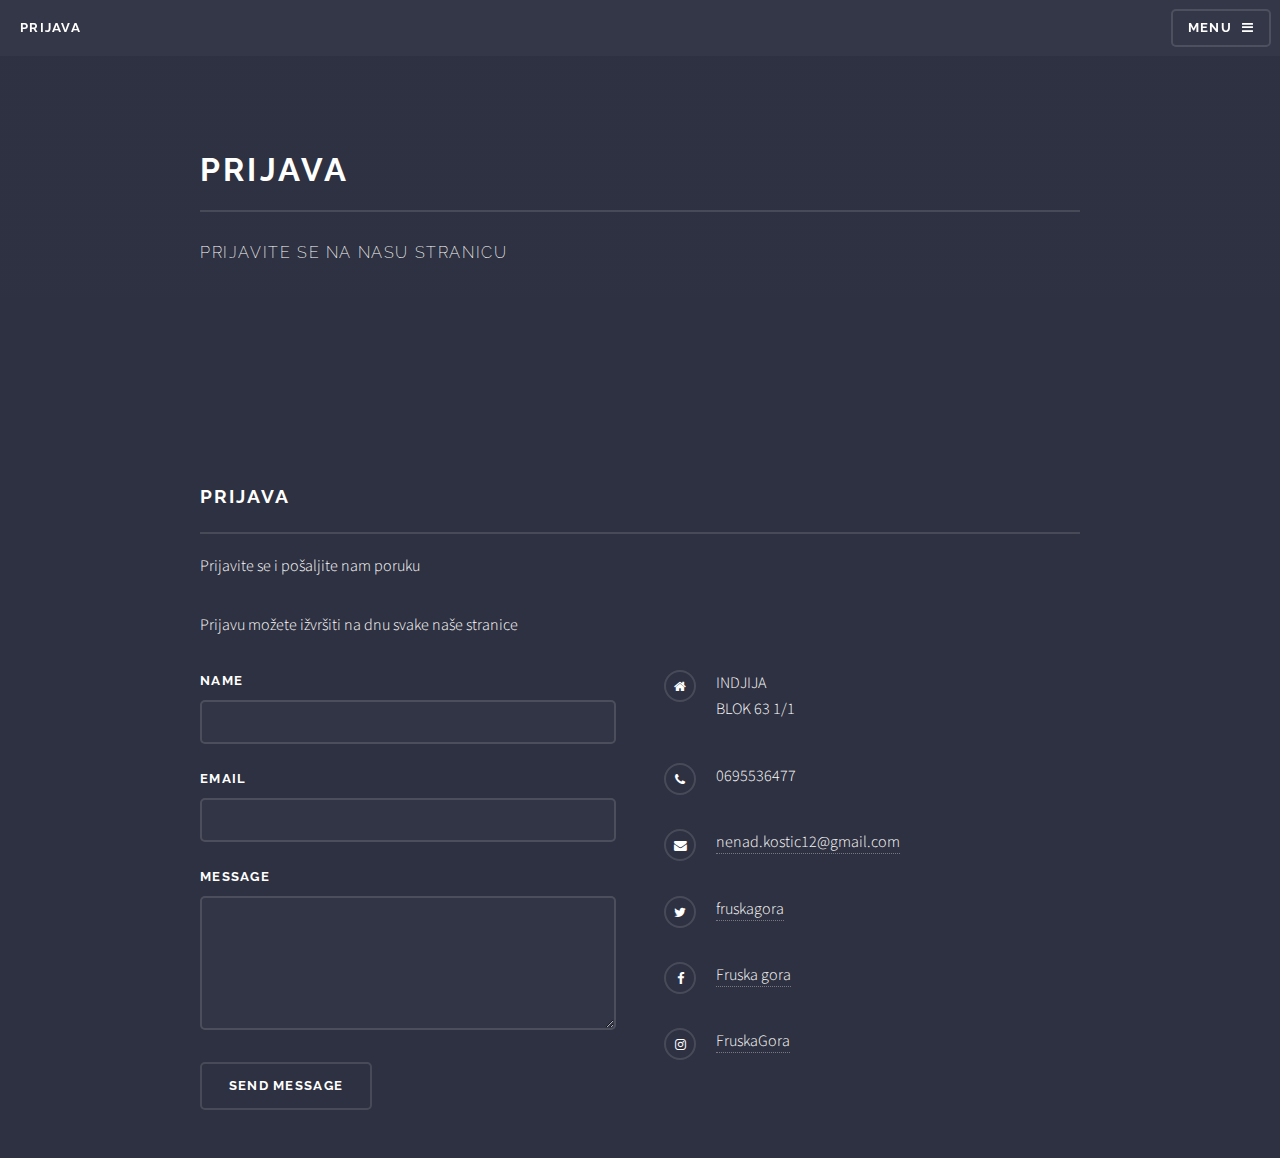
==== prijava.html @ 9a1215cf "Add files via upload" ====
<!DOCTYPE HTML>
<!--
	Solid State by HTML5 UP
	html5up.net | @ajlkn
	Free for personal and commercial use under the CCA 3.0 license (html5up.net/license)
-->
<html>
	<head>
		<title>Prijava</title>
		<meta charset="utf-8" />
		<link rel="shortcut icon" type="image/png" href="images/favicion.png">
		<meta name="viewport" content="width=device-width, initial-scale=1, user-scalable=no" />
		<link rel="stylesheet" href="assets/css/main.css" />
		<noscript><link rel="stylesheet" href="assets/css/noscript.css" /></noscript>
	</head>
	<body class="is-preload">

		<!-- Page Wrapper -->
			<div id="page-wrapper">

				<!-- Header -->
					<header id="header">
						<h1><a href="index.html">Prijava</a></h1>
						<nav>
							<a href="#menu">Menu</a>
						</nav>
					</header>

				<!-- Menu -->
					<nav id="menu">
						<div class="inner">
							<h2>Menu</h2>
							<ul class="links">
								<li><a href="index.html">Home</a></li>
								<li><a href="jezera.html">Jezera</a></li>
								<li><a href="izletišta.html">Izletišta</a></li>
								
								<li><a href="prijava.html">Prijava</a></li>
							</ul>
							<a href="#" class="close">Close</a>
						</div>
					</nav>

				<!-- Wrapper -->
					<section id="wrapper">
						<header>
							<div class="inner">
								<h2>PRIJAVA</h2>
								<p>PRIJAVITE SE NA NASU STRANICU</p>
							</div>
						</header>

						

				<!-- Footer -->
					<section id="footer">
						<div class="inner">
						<h2 class="major">Prijava</h2>
							<p> Prijavite se i pošaljite nam poruku</p> <br>
							<p> Prijavu možete ižvršiti na dnu svake naše stranice</p>
							
							<form method="post" action="#">
								<div class="fields">
									<div class="field">
										<label for="name">Name</label>
										<input type="text" name="name" id="name" />
									</div>
									<div class="field">
										<label for="email">Email</label>
										<input type="email" name="email" id="email" />
									</div>
									<div class="field">
										<label for="message">Message</label>
										<textarea name="message" id="message" rows="4"></textarea>
									</div>
								</div>
								<ul class="actions">
									<li><input type="submit" value="Send Message" /></li>
								</ul>
							</form>
							<ul class="contact">
								<li class="fa-home">
									INDJIJA<br />
									BLOK 63 1/1<br />
									
								</li>
								<li class="fa-phone">0695536477</li>
								<li class="fa-envelope"><a href="#">nenad.kostic12@gmail.com</a></li>
								<li class="fa-twitter"><a href="#">fruskagora</a></li>
								<li class="fa-facebook"><a href="#">Fruska gora </a></li>
								<li class="fa-instagram"><a href="#">FruskaGora</a></li>
							</ul>
						</div>
					</section>

			</div>

		<!-- Scripts -->
			<script src="assets/js/jquery.min.js"></script>
			<script src="assets/js/jquery.scrollex.min.js"></script>
			<script src="assets/js/browser.min.js"></script>
			<script src="assets/js/breakpoints.min.js"></script>
			<script src="assets/js/util.js"></script>
			<script src="assets/js/main.js"></script>

	</body>
</html>
---- assets/css/main.css ----
@import url(font-awesome.min.css);
@import url("https://fonts.googleapis.com/css?family=Raleway:200,700|Source+Sans+Pro:300,600,300italic,600italic");

/*
	Solid State by HTML5 UP
	html5up.net | @ajlkn
	Free for personal and commercial use under the CCA 3.0 license (html5up.net/license)
*/

html, body, div, span, applet, object,
iframe, h1, h2, h3, h4, h5, h6, p, blockquote,
pre, a, abbr, acronym, address, big, cite,
code, del, dfn, em, img, ins, kbd, q, s, samp,
small, strike, strong, sub, sup, tt, var, b,
u, i, center, dl, dt, dd, ol, ul, li, fieldset,
form, label, legend, table, caption, tbody,
tfoot, thead, tr, th, td, article, aside,
canvas, details, embed, figure, figcaption,
footer, header, hgroup, menu, nav, output, ruby,
section, summary, time, mark, audio, video {
	margin: 0;
	padding: 0;
	border: 0;
	font-size: 100%;
	font: inherit;
	vertical-align: baseline;}

article, aside, details, figcaption, figure,
footer, header, hgroup, menu, nav, section {
	display: block;}

body {
	line-height: 1;
}

ol, ul {
	list-style: none;
}

blockquote, q {
	quotes: none;
}

	blockquote:before, blockquote:after, q:before, q:after {
		content: '';
		content: none;
	}

table {
	border-collapse: collapse;
	border-spacing: 0;
}

body {
	-webkit-text-size-adjust: none;
}

mark {
	background-color: transparent;
	color: inherit;
}

input::-moz-focus-inner {
	border: 0;
	padding: 0;
}

input, select, textarea {
	-moz-appearance: none;
	-webkit-appearance: none;
	-ms-appearance: none;
	appearance: none;
}

/* Basic */

	@-ms-viewport {
		width: device-width;
	}

	body {
		-ms-overflow-style: scrollbar;
	}

	@media screen and (max-width: 480px) {

		html, body {
			min-width: 320px;
		}

	}

	html {
		box-sizing: border-box;
	}

	*, *:before, *:after {
		box-sizing: inherit;
	}

	body {
		background-color: #2e3141;
		background-image: linear-gradient(to top, rgba(46, 49, 65, 0.8), rgba(46, 49, 65, 0.8)), url("../../images/bg.jpg");
		background-size: auto, cover;
		background-attachment: fixed, fixed;
		background-position: center, center;
	}

		body.is-preload *, body.is-preload *:before, body.is-preload *:after {
			-moz-animation: none !important;
			-webkit-animation: none !important;
			-ms-animation: none !important;
			animation: none !important;
			-moz-transition: none !important;
			-webkit-transition: none !important;
			-ms-transition: none !important;
			transition: none !important;
		}

/* Type */

	body, input, select, textarea {
		color: #ffffff;
		font-family: "Source Sans Pro", Helvetica, sans-serif;
		font-size: 16.5pt;
		font-weight: 300;
		line-height: 1.65;
	}

		@media screen and (max-width: 1680px) {

			body, input, select, textarea {
				font-size: 13pt;
			}

		}

		@media screen and (max-width: 1280px) {

			body, input, select, textarea {
				font-size: 12pt;
			}

		}

		@media screen and (max-width: 980px) {

			body, input, select, textarea {
				font-size: 12pt;
			}

		}

		@media screen and (max-width: 736px) {

			body, input, select, textarea {
				font-size: 12pt;
			}

		}

		@media screen and (max-width: 480px) {

			body, input, select, textarea {
				font-size: 12pt;
			}

		}

	a {
		-moz-transition: color 0.2s ease-in-out, border-bottom-color 0.2s ease-in-out;
		-webkit-transition: color 0.2s ease-in-out, border-bottom-color 0.2s ease-in-out;
		-ms-transition: color 0.2s ease-in-out, border-bottom-color 0.2s ease-in-out;
		transition: color 0.2s ease-in-out, border-bottom-color 0.2s ease-in-out;
		border-bottom: dotted 1px rgba(255, 255, 255, 0.35);
		color: #ffffff;
		text-decoration: none;
	}

		a:hover {
			border-bottom-color: transparent;
			color: #ffffff !important;
		}

		a.special:not(.button) {
			text-decoration: none;
			border-bottom: 0;
			display: block;
			font-family: Raleway, Helvetica, sans-serif;
			font-size: 0.8em;
			font-weight: 700;
			letter-spacing: 0.1em;
			margin: 0 0 2em 0;
			text-transform: uppercase;
		}

			a.special:not(.button):before {
				-moz-osx-font-smoothing: grayscale;
				-webkit-font-smoothing: antialiased;
				font-family: FontAwesome;
				font-style: normal;
				font-weight: normal;
				text-transform: none !important;
			}

			a.special:not(.button):before {
				-moz-transition: background-color 0.2s ease-in-out;
				-webkit-transition: background-color 0.2s ease-in-out;
				-ms-transition: background-color 0.2s ease-in-out;
				transition: background-color 0.2s ease-in-out;
				border-radius: 100%;
				border: solid 2px rgba(255, 255, 255, 0.125);
				content: '\f105';
				display: inline-block;
				font-size: 1.25em;
				height: 2em;
				line-height: 1.65em;
				margin-right: 0.85em;
				text-align: center;
				text-indent: 0.15em;
				vertical-align: middle;
				width: 2em;
			}

			a.special:not(.button):hover:before {
				background-color: rgba(255, 255, 255, 0.025);
			}

			a.special:not(.button):active:before {
				background-color: rgba(255, 255, 255, 0.075);
			}

	strong, b {
		color: #ffffff;
		font-weight: 600;
	}

	em, i {
		font-style: italic;
	}

	p {
		margin: 0 0 2em 0;
	}

	h1, h2, h3, h4, h5, h6 {
		color: #ffffff;
		font-family: Raleway, Helvetica, sans-serif;
		font-weight: 700;
		letter-spacing: 0.1em;
		margin: 0 0 1em 0;
		text-transform: uppercase;
	}

		h1 a, h2 a, h3 a, h4 a, h5 a, h6 a {
			color: inherit;
			text-decoration: none;
			border-bottom: 0;
		}

		h1 span, h2 span, h3 span, h4 span, h5 span, h6 span {
			font-weight: 200;
		}

		h1.major, h2.major, h3.major, h4.major, h5.major, h6.major {
			padding-bottom: 1em;
			border-bottom: solid 2px rgba(255, 255, 255, 0.125);
		}

	h2 {
		font-size: 1.2em;
	}

	h3 {
		font-size: 0.9em;
	}

	h4 {
		font-size: 0.7em;
	}

	h5 {
		font-size: 0.7em;
	}

	h6 {
		font-size: 0.7em;
	}

	@media screen and (max-width: 736px) {

		h2 {
			font-size: 1em;
		}

		h3 {
			font-size: 0.8em;
		}

	}

	sub {
		font-size: 0.8em;
		position: relative;
		top: 0.5em;
	}

	sup {
		font-size: 0.8em;
		position: relative;
		top: -0.5em;
	}

	blockquote {
		border-left: solid 4px rgba(255, 255, 255, 0.125);
		font-style: italic;
		margin: 0 0 2em 0;
		padding: 0.5em 0 0.5em 2em;
	}

	code {
		background: rgba(255, 255, 255, 0.025);
		border-radius: 5px;
		border: solid 2px rgba(255, 255, 255, 0.125);
		font-family: "Courier New", monospace;
		font-size: 0.9em;
		margin: 0 0.25em;
		padding: 0.25em 0.65em;
	}

	pre {
		-webkit-overflow-scrolling: touch;
		font-family: "Courier New", monospace;
		font-size: 0.9em;
		margin: 0 0 2em 0;
	}

		pre code {
			display: block;
			line-height: 1.75em;
			padding: 1em 1.5em;
			overflow-x: auto;
		}

	hr {
		border: 0;
		border-bottom: solid 2px rgba(255, 255, 255, 0.125);
		margin: 2.5em 0;
	}

		hr.major {
			margin: 4em 0;
		}

	.align-left {
		text-align: left;
	}

	.align-center {
		text-align: center;
	}

	.align-right {
		text-align: right;
	}

/* Row */

	.row {
		display: flex;
		flex-wrap: wrap;
		box-sizing: border-box;
		align-items: stretch;
	}

		.row > * {
			box-sizing: border-box;
		}

		.row.gtr-uniform > * > :last-child {
			margin-bottom: 0;
		}

		.row.aln-left {
			justify-content: flex-start;
		}

		.row.aln-center {
			justify-content: center;
		}

		.row.aln-right {
			justify-content: flex-end;
		}

		.row.aln-top {
			align-items: flex-start;
		}

		.row.aln-middle {
			align-items: center;
		}

		.row.aln-bottom {
			align-items: flex-end;
		}

		.row > .imp {
			order: -1;
		}

		.row > .col-1 {
			width: 8.3333333333%;
		}

		.row > .off-1 {
			margin-left: 8.3333333333%;
		}

		.row > .col-2 {
			width: 16.6666666667%;
		}

		.row > .off-2 {
			margin-left: 16.6666666667%;
		}

		.row > .col-3 {
			width: 25%;
		}

		.row > .off-3 {
			margin-left: 25%;
		}

		.row > .col-4 {
			width: 33.3333333333%;
		}

		.row > .off-4 {
			margin-left: 33.3333333333%;
		}

		.row > .col-5 {
			width: 41.6666666667%;
		}

		.row > .off-5 {
			margin-left: 41.6666666667%;
		}

		.row > .col-6 {
			width: 50%;
		}

		.row > .off-6 {
			margin-left: 50%;
		}

		.row > .col-7 {
			width: 58.3333333333%;
		}

		.row > .off-7 {
			margin-left: 58.3333333333%;
		}

		.row > .col-8 {
			width: 66.6666666667%;
		}

		.row > .off-8 {
			margin-left: 66.6666666667%;
		}

		.row > .col-9 {
			width: 75%;
		}

		.row > .off-9 {
			margin-left: 75%;
		}

		.row > .col-10 {
			width: 83.3333333333%;
		}

		.row > .off-10 {
			margin-left: 83.3333333333%;
		}

		.row > .col-11 {
			width: 91.6666666667%;
		}

		.row > .off-11 {
			margin-left: 91.6666666667%;
		}

		.row > .col-12 {
			width: 100%;
		}

		.row > .off-12 {
			margin-left: 100%;
		}

		.row.gtr-0 {
			margin-top: 0;
			margin-left: 0em;
		}

			.row.gtr-0 > * {
				padding: 0 0 0 0em;
			}

			.row.gtr-0.gtr-uniform {
				margin-top: 0em;
			}

				.row.gtr-0.gtr-uniform > * {
					padding-top: 0em;
				}

		.row.gtr-25 {
			margin-top: 0;
			margin-left: -0.4375em;
		}

			.row.gtr-25 > * {
				padding: 0 0 0 0.4375em;
			}

			.row.gtr-25.gtr-uniform {
				margin-top: -0.4375em;
			}

				.row.gtr-25.gtr-uniform > * {
					padding-top: 0.4375em;
				}

		.row.gtr-50 {
			margin-top: 0;
			margin-left: -0.875em;
		}

			.row.gtr-50 > * {
				padding: 0 0 0 0.875em;
			}

			.row.gtr-50.gtr-uniform {
				margin-top: -0.875em;
			}

				.row.gtr-50.gtr-uniform > * {
					padding-top: 0.875em;
				}

		.row {
			margin-top: 0;
			margin-left: -1.75em;
		}

			.row > * {
				padding: 0 0 0 1.75em;
			}

			.row.gtr-uniform {
				margin-top: -1.75em;
			}

				.row.gtr-uniform > * {
					padding-top: 1.75em;
				}

		.row.gtr-150 {
			margin-top: 0;
			margin-left: -2.625em;
		}

			.row.gtr-150 > * {
				padding: 0 0 0 2.625em;
			}

			.row.gtr-150.gtr-uniform {
				margin-top: -2.625em;
			}

				.row.gtr-150.gtr-uniform > * {
					padding-top: 2.625em;
				}

		.row.gtr-200 {
			margin-top: 0;
			margin-left: -3.5em;
		}

			.row.gtr-200 > * {
				padding: 0 0 0 3.5em;
			}

			.row.gtr-200.gtr-uniform {
				margin-top: -3.5em;
			}

				.row.gtr-200.gtr-uniform > * {
					padding-top: 3.5em;
				}

		@media screen and (max-width: 1680px) {

			.row {
				display: flex;
				flex-wrap: wrap;
				box-sizing: border-box;
				align-items: stretch;
			}

				.row > * {
					box-sizing: border-box;
				}

				.row.gtr-uniform > * > :last-child {
					margin-bottom: 0;
				}

				.row.aln-left {
					justify-content: flex-start;
				}

				.row.aln-center {
					justify-content: center;
				}

				.row.aln-right {
					justify-content: flex-end;
				}

				.row.aln-top {
					align-items: flex-start;
				}

				.row.aln-middle {
					align-items: center;
				}

				.row.aln-bottom {
					align-items: flex-end;
				}

				.row > .imp-xlarge {
					order: -1;
				}

				.row > .col-1-xlarge {
					width: 8.3333333333%;
				}

				.row > .off-1-xlarge {
					margin-left: 8.3333333333%;
				}

				.row > .col-2-xlarge {
					width: 16.6666666667%;
				}

				.row > .off-2-xlarge {
					margin-left: 16.6666666667%;
				}

				.row > .col-3-xlarge {
					width: 25%;
				}

				.row > .off-3-xlarge {
					margin-left: 25%;
				}

				.row > .col-4-xlarge {
					width: 33.3333333333%;
				}

				.row > .off-4-xlarge {
					margin-left: 33.3333333333%;
				}

				.row > .col-5-xlarge {
					width: 41.6666666667%;
				}

				.row > .off-5-xlarge {
					margin-left: 41.6666666667%;
				}

				.row > .col-6-xlarge {
					width: 50%;
				}

				.row > .off-6-xlarge {
					margin-left: 50%;
				}

				.row > .col-7-xlarge {
					width: 58.3333333333%;
				}

				.row > .off-7-xlarge {
					margin-left: 58.3333333333%;
				}

				.row > .col-8-xlarge {
					width: 66.6666666667%;
				}

				.row > .off-8-xlarge {
					margin-left: 66.6666666667%;
				}

				.row > .col-9-xlarge {
					width: 75%;
				}

				.row > .off-9-xlarge {
					margin-left: 75%;
				}

				.row > .col-10-xlarge {
					width: 83.3333333333%;
				}

				.row > .off-10-xlarge {
					margin-left: 83.3333333333%;
				}

				.row > .col-11-xlarge {
					width: 91.6666666667%;
				}

				.row > .off-11-xlarge {
					margin-left: 91.6666666667%;
				}

				.row > .col-12-xlarge {
					width: 100%;
				}

				.row > .off-12-xlarge {
					margin-left: 100%;
				}

				.row.gtr-0 {
					margin-top: 0;
					margin-left: 0em;
				}

					.row.gtr-0 > * {
						padding: 0 0 0 0em;
					}

					.row.gtr-0.gtr-uniform {
						margin-top: 0em;
					}

						.row.gtr-0.gtr-uniform > * {
							padding-top: 0em;
						}

				.row.gtr-25 {
					margin-top: 0;
					margin-left: -0.4375em;
				}

					.row.gtr-25 > * {
						padding: 0 0 0 0.4375em;
					}

					.row.gtr-25.gtr-uniform {
						margin-top: -0.4375em;
					}

						.row.gtr-25.gtr-uniform > * {
							padding-top: 0.4375em;
						}

				.row.gtr-50 {
					margin-top: 0;
					margin-left: -0.875em;
				}

					.row.gtr-50 > * {
						padding: 0 0 0 0.875em;
					}

					.row.gtr-50.gtr-uniform {
						margin-top: -0.875em;
					}

						.row.gtr-50.gtr-uniform > * {
							padding-top: 0.875em;
						}

				.row {
					margin-top: 0;
					margin-left: -1.75em;
				}

					.row > * {
						padding: 0 0 0 1.75em;
					}

					.row.gtr-uniform {
						margin-top: -1.75em;
					}

						.row.gtr-uniform > * {
							padding-top: 1.75em;
						}

				.row.gtr-150 {
					margin-top: 0;
					margin-left: -2.625em;
				}

					.row.gtr-150 > * {
						padding: 0 0 0 2.625em;
					}

					.row.gtr-150.gtr-uniform {
						margin-top: -2.625em;
					}

						.row.gtr-150.gtr-uniform > * {
							padding-top: 2.625em;
						}

				.row.gtr-200 {
					margin-top: 0;
					margin-left: -3.5em;
				}

					.row.gtr-200 > * {
						padding: 0 0 0 3.5em;
					}

					.row.gtr-200.gtr-uniform {
						margin-top: -3.5em;
					}

						.row.gtr-200.gtr-uniform > * {
							padding-top: 3.5em;
						}

		}

		@media screen and (max-width: 1280px) {

			.row {
				display: flex;
				flex-wrap: wrap;
				box-sizing: border-box;
				align-items: stretch;
			}

				.row > * {
					box-sizing: border-box;
				}

				.row.gtr-uniform > * > :last-child {
					margin-bottom: 0;
				}

				.row.aln-left {
					justify-content: flex-start;
				}

				.row.aln-center {
					justify-content: center;
				}

				.row.aln-right {
					justify-content: flex-end;
				}

				.row.aln-top {
					align-items: flex-start;
				}

				.row.aln-middle {
					align-items: center;
				}

				.row.aln-bottom {
					align-items: flex-end;
				}

				.row > .imp-large {
					order: -1;
				}

				.row > .col-1-large {
					width: 8.3333333333%;
				}

				.row > .off-1-large {
					margin-left: 8.3333333333%;
				}

				.row > .col-2-large {
					width: 16.6666666667%;
				}

				.row > .off-2-large {
					margin-left: 16.6666666667%;
				}

				.row > .col-3-large {
					width: 25%;
				}

				.row > .off-3-large {
					margin-left: 25%;
				}

				.row > .col-4-large {
					width: 33.3333333333%;
				}

				.row > .off-4-large {
					margin-left: 33.3333333333%;
				}

				.row > .col-5-large {
					width: 41.6666666667%;
				}

				.row > .off-5-large {
					margin-left: 41.6666666667%;
				}

				.row > .col-6-large {
					width: 50%;
				}

				.row > .off-6-large {
					margin-left: 50%;
				}

				.row > .col-7-large {
					width: 58.3333333333%;
				}

				.row > .off-7-large {
					margin-left: 58.3333333333%;
				}

				.row > .col-8-large {
					width: 66.6666666667%;
				}

				.row > .off-8-large {
					margin-left: 66.6666666667%;
				}

				.row > .col-9-large {
					width: 75%;
				}

				.row > .off-9-large {
					margin-left: 75%;
				}

				.row > .col-10-large {
					width: 83.3333333333%;
				}

				.row > .off-10-large {
					margin-left: 83.3333333333%;
				}

				.row > .col-11-large {
					width: 91.6666666667%;
				}

				.row > .off-11-large {
					margin-left: 91.6666666667%;
				}

				.row > .col-12-large {
					width: 100%;
				}

				.row > .off-12-large {
					margin-left: 100%;
				}

				.row.gtr-0 {
					margin-top: 0;
					margin-left: 0em;
				}

					.row.gtr-0 > * {
						padding: 0 0 0 0em;
					}

					.row.gtr-0.gtr-uniform {
						margin-top: 0em;
					}

						.row.gtr-0.gtr-uniform > * {
							padding-top: 0em;
						}

				.row.gtr-25 {
					margin-top: 0;
					margin-left: -0.4375em;
				}

					.row.gtr-25 > * {
						padding: 0 0 0 0.4375em;
					}

					.row.gtr-25.gtr-uniform {
						margin-top: -0.4375em;
					}

						.row.gtr-25.gtr-uniform > * {
							padding-top: 0.4375em;
						}

				.row.gtr-50 {
					margin-top: 0;
					margin-left: -0.875em;
				}

					.row.gtr-50 > * {
						padding: 0 0 0 0.875em;
					}

					.row.gtr-50.gtr-uniform {
						margin-top: -0.875em;
					}

						.row.gtr-50.gtr-uniform > * {
							padding-top: 0.875em;
						}

				.row {
					margin-top: 0;
					margin-left: -1.75em;
				}

					.row > * {
						padding: 0 0 0 1.75em;
					}

					.row.gtr-uniform {
						margin-top: -1.75em;
					}

						.row.gtr-uniform > * {
							padding-top: 1.75em;
						}

				.row.gtr-150 {
					margin-top: 0;
					margin-left: -2.625em;
				}

					.row.gtr-150 > * {
						padding: 0 0 0 2.625em;
					}

					.row.gtr-150.gtr-uniform {
						margin-top: -2.625em;
					}

						.row.gtr-150.gtr-uniform > * {
							padding-top: 2.625em;
						}

				.row.gtr-200 {
					margin-top: 0;
					margin-left: -3.5em;
				}

					.row.gtr-200 > * {
						padding: 0 0 0 3.5em;
					}

					.row.gtr-200.gtr-uniform {
						margin-top: -3.5em;
					}

						.row.gtr-200.gtr-uniform > * {
							padding-top: 3.5em;
						}

		}

		@media screen and (max-width: 980px) {

			.row {
				display: flex;
				flex-wrap: wrap;
				box-sizing: border-box;
				align-items: stretch;
			}

				.row > * {
					box-sizing: border-box;
				}

				.row.gtr-uniform > * > :last-child {
					margin-bottom: 0;
				}

				.row.aln-left {
					justify-content: flex-start;
				}

				.row.aln-center {
					justify-content: center;
				}

				.row.aln-right {
					justify-content: flex-end;
				}

				.row.aln-top {
					align-items: flex-start;
				}

				.row.aln-middle {
					align-items: center;
				}

				.row.aln-bottom {
					align-items: flex-end;
				}

				.row > .imp-medium {
					order: -1;
				}

				.row > .col-1-medium {
					width: 8.3333333333%;
				}

				.row > .off-1-medium {
					margin-left: 8.3333333333%;
				}

				.row > .col-2-medium {
					width: 16.6666666667%;
				}

				.row > .off-2-medium {
					margin-left: 16.6666666667%;
				}

				.row > .col-3-medium {
					width: 25%;
				}

				.row > .off-3-medium {
					margin-left: 25%;
				}

				.row > .col-4-medium {
					width: 33.3333333333%;
				}

				.row > .off-4-medium {
					margin-left: 33.3333333333%;
				}

				.row > .col-5-medium {
					width: 41.6666666667%;
				}

				.row > .off-5-medium {
					margin-left: 41.6666666667%;
				}

				.row > .col-6-medium {
					width: 50%;
				}

				.row > .off-6-medium {
					margin-left: 50%;
				}

				.row > .col-7-medium {
					width: 58.3333333333%;
				}

				.row > .off-7-medium {
					margin-left: 58.3333333333%;
				}

				.row > .col-8-medium {
					width: 66.6666666667%;
				}

				.row > .off-8-medium {
					margin-left: 66.6666666667%;
				}

				.row > .col-9-medium {
					width: 75%;
				}

				.row > .off-9-medium {
					margin-left: 75%;
				}

				.row > .col-10-medium {
					width: 83.3333333333%;
				}

				.row > .off-10-medium {
					margin-left: 83.3333333333%;
				}

				.row > .col-11-medium {
					width: 91.6666666667%;
				}

				.row > .off-11-medium {
					margin-left: 91.6666666667%;
				}

				.row > .col-12-medium {
					width: 100%;
				}

				.row > .off-12-medium {
					margin-left: 100%;
				}

				.row.gtr-0 {
					margin-top: 0;
					margin-left: 0em;
				}

					.row.gtr-0 > * {
						padding: 0 0 0 0em;
					}

					.row.gtr-0.gtr-uniform {
						margin-top: 0em;
					}

						.row.gtr-0.gtr-uniform > * {
							padding-top: 0em;
						}

				.row.gtr-25 {
					margin-top: 0;
					margin-left: -0.4375em;
				}

					.row.gtr-25 > * {
						padding: 0 0 0 0.4375em;
					}

					.row.gtr-25.gtr-uniform {
						margin-top: -0.4375em;
					}

						.row.gtr-25.gtr-uniform > * {
							padding-top: 0.4375em;
						}

				.row.gtr-50 {
					margin-top: 0;
					margin-left: -0.875em;
				}

					.row.gtr-50 > * {
						padding: 0 0 0 0.875em;
					}

					.row.gtr-50.gtr-uniform {
						margin-top: -0.875em;
					}

						.row.gtr-50.gtr-uniform > * {
							padding-top: 0.875em;
						}

				.row {
					margin-top: 0;
					margin-left: -1.75em;
				}

					.row > * {
						padding: 0 0 0 1.75em;
					}

					.row.gtr-uniform {
						margin-top: -1.75em;
					}

						.row.gtr-uniform > * {
							padding-top: 1.75em;
						}

				.row.gtr-150 {
					margin-top: 0;
					margin-left: -2.625em;
				}

					.row.gtr-150 > * {
						padding: 0 0 0 2.625em;
					}

					.row.gtr-150.gtr-uniform {
						margin-top: -2.625em;
					}

						.row.gtr-150.gtr-uniform > * {
							padding-top: 2.625em;
						}

				.row.gtr-200 {
					margin-top: 0;
					margin-left: -3.5em;
				}

					.row.gtr-200 > * {
						padding: 0 0 0 3.5em;
					}

					.row.gtr-200.gtr-uniform {
						margin-top: -3.5em;
					}

						.row.gtr-200.gtr-uniform > * {
							padding-top: 3.5em;
						}

		}

		@media screen and (max-width: 736px) {

			.row {
				display: flex;
				flex-wrap: wrap;
				box-sizing: border-box;
				align-items: stretch;
			}

				.row > * {
					box-sizing: border-box;
				}

				.row.gtr-uniform > * > :last-child {
					margin-bottom: 0;
				}

				.row.aln-left {
					justify-content: flex-start;
				}

				.row.aln-center {
					justify-content: center;
				}

				.row.aln-right {
					justify-content: flex-end;
				}

				.row.aln-top {
					align-items: flex-start;
				}

				.row.aln-middle {
					align-items: center;
				}

				.row.aln-bottom {
					align-items: flex-end;
				}

				.row > .imp-small {
					order: -1;
				}

				.row > .col-1-small {
					width: 8.3333333333%;
				}

				.row > .off-1-small {
					margin-left: 8.3333333333%;
				}

				.row > .col-2-small {
					width: 16.6666666667%;
				}

				.row > .off-2-small {
					margin-left: 16.6666666667%;
				}

				.row > .col-3-small {
					width: 25%;
				}

				.row > .off-3-small {
					margin-left: 25%;
				}

				.row > .col-4-small {
					width: 33.3333333333%;
				}

				.row > .off-4-small {
					margin-left: 33.3333333333%;
				}

				.row > .col-5-small {
					width: 41.6666666667%;
				}

				.row > .off-5-small {
					margin-left: 41.6666666667%;
				}

				.row > .col-6-small {
					width: 50%;
				}

				.row > .off-6-small {
					margin-left: 50%;
				}

				.row > .col-7-small {
					width: 58.3333333333%;
				}

				.row > .off-7-small {
					margin-left: 58.3333333333%;
				}

				.row > .col-8-small {
					width: 66.6666666667%;
				}

				.row > .off-8-small {
					margin-left: 66.6666666667%;
				}

				.row > .col-9-small {
					width: 75%;
				}

				.row > .off-9-small {
					margin-left: 75%;
				}

				.row > .col-10-small {
					width: 83.3333333333%;
				}

				.row > .off-10-small {
					margin-left: 83.3333333333%;
				}

				.row > .col-11-small {
					width: 91.6666666667%;
				}

				.row > .off-11-small {
					margin-left: 91.6666666667%;
				}

				.row > .col-12-small {
					width: 100%;
				}

				.row > .off-12-small {
					margin-left: 100%;
				}

				.row.gtr-0 {
					margin-top: 0;
					margin-left: 0em;
				}

					.row.gtr-0 > * {
						padding: 0 0 0 0em;
					}

					.row.gtr-0.gtr-uniform {
						margin-top: 0em;
					}

						.row.gtr-0.gtr-uniform > * {
							padding-top: 0em;
						}

				.row.gtr-25 {
					margin-top: 0;
					margin-left: -0.3125em;
				}

					.row.gtr-25 > * {
						padding: 0 0 0 0.3125em;
					}

					.row.gtr-25.gtr-uniform {
						margin-top: -0.3125em;
					}

						.row.gtr-25.gtr-uniform > * {
							padding-top: 0.3125em;
						}

				.row.gtr-50 {
					margin-top: 0;
					margin-left: -0.625em;
				}

					.row.gtr-50 > * {
						padding: 0 0 0 0.625em;
					}

					.row.gtr-50.gtr-uniform {
						margin-top: -0.625em;
					}

						.row.gtr-50.gtr-uniform > * {
							padding-top: 0.625em;
						}

				.row {
					margin-top: 0;
					margin-left: -1.25em;
				}

					.row > * {
						padding: 0 0 0 1.25em;
					}

					.row.gtr-uniform {
						margin-top: -1.25em;
					}

						.row.gtr-uniform > * {
							padding-top: 1.25em;
						}

				.row.gtr-150 {
					margin-top: 0;
					margin-left: -1.875em;
				}

					.row.gtr-150 > * {
						padding: 0 0 0 1.875em;
					}

					.row.gtr-150.gtr-uniform {
						margin-top: -1.875em;
					}

						.row.gtr-150.gtr-uniform > * {
							padding-top: 1.875em;
						}

				.row.gtr-200 {
					margin-top: 0;
					margin-left: -2.5em;
				}

					.row.gtr-200 > * {
						padding: 0 0 0 2.5em;
					}

					.row.gtr-200.gtr-uniform {
						margin-top: -2.5em;
					}

						.row.gtr-200.gtr-uniform > * {
							padding-top: 2.5em;
						}

		}

		@media screen and (max-width: 480px) {

			.row {
				display: flex;
				flex-wrap: wrap;
				box-sizing: border-box;
				align-items: stretch;
			}

				.row > * {
					box-sizing: border-box;
				}

				.row.gtr-uniform > * > :last-child {
					margin-bottom: 0;
				}

				.row.aln-left {
					justify-content: flex-start;
				}

				.row.aln-center {
					justify-content: center;
				}

				.row.aln-right {
					justify-content: flex-end;
				}

				.row.aln-top {
					align-items: flex-start;
				}

				.row.aln-middle {
					align-items: center;
				}

				.row.aln-bottom {
					align-items: flex-end;
				}

				.row > .imp-xsmall {
					order: -1;
				}

				.row > .col-1-xsmall {
					width: 8.3333333333%;
				}

				.row > .off-1-xsmall {
					margin-left: 8.3333333333%;
				}

				.row > .col-2-xsmall {
					width: 16.6666666667%;
				}

				.row > .off-2-xsmall {
					margin-left: 16.6666666667%;
				}

				.row > .col-3-xsmall {
					width: 25%;
				}

				.row > .off-3-xsmall {
					margin-left: 25%;
				}

				.row > .col-4-xsmall {
					width: 33.3333333333%;
				}

				.row > .off-4-xsmall {
					margin-left: 33.3333333333%;
				}

				.row > .col-5-xsmall {
					width: 41.6666666667%;
				}

				.row > .off-5-xsmall {
					margin-left: 41.6666666667%;
				}

				.row > .col-6-xsmall {
					width: 50%;
				}

				.row > .off-6-xsmall {
					margin-left: 50%;
				}

				.row > .col-7-xsmall {
					width: 58.3333333333%;
				}

				.row > .off-7-xsmall {
					margin-left: 58.3333333333%;
				}

				.row > .col-8-xsmall {
					width: 66.6666666667%;
				}

				.row > .off-8-xsmall {
					margin-left: 66.6666666667%;
				}

				.row > .col-9-xsmall {
					width: 75%;
				}

				.row > .off-9-xsmall {
					margin-left: 75%;
				}

				.row > .col-10-xsmall {
					width: 83.3333333333%;
				}

				.row > .off-10-xsmall {
					margin-left: 83.3333333333%;
				}

				.row > .col-11-xsmall {
					width: 91.6666666667%;
				}

				.row > .off-11-xsmall {
					margin-left: 91.6666666667%;
				}

				.row > .col-12-xsmall {
					width: 100%;
				}

				.row > .off-12-xsmall {
					margin-left: 100%;
				}

				.row.gtr-0 {
					margin-top: 0;
					margin-left: 0em;
				}

					.row.gtr-0 > * {
						padding: 0 0 0 0em;
					}

					.row.gtr-0.gtr-uniform {
						margin-top: 0em;
					}

						.row.gtr-0.gtr-uniform > * {
							padding-top: 0em;
						}

				.row.gtr-25 {
					margin-top: 0;
					margin-left: -0.3125em;
				}

					.row.gtr-25 > * {
						padding: 0 0 0 0.3125em;
					}

					.row.gtr-25.gtr-uniform {
						margin-top: -0.3125em;
					}

						.row.gtr-25.gtr-uniform > * {
							padding-top: 0.3125em;
						}

				.row.gtr-50 {
					margin-top: 0;
					margin-left: -0.625em;
				}

					.row.gtr-50 > * {
						padding: 0 0 0 0.625em;
					}

					.row.gtr-50.gtr-uniform {
						margin-top: -0.625em;
					}

						.row.gtr-50.gtr-uniform > * {
							padding-top: 0.625em;
						}

				.row {
					margin-top: 0;
					margin-left: -1.25em;
				}

					.row > * {
						padding: 0 0 0 1.25em;
					}

					.row.gtr-uniform {
						margin-top: -1.25em;
					}

						.row.gtr-uniform > * {
							padding-top: 1.25em;
						}

				.row.gtr-150 {
					margin-top: 0;
					margin-left: -1.875em;
				}

					.row.gtr-150 > * {
						padding: 0 0 0 1.875em;
					}

					.row.gtr-150.gtr-uniform {
						margin-top: -1.875em;
					}

						.row.gtr-150.gtr-uniform > * {
							padding-top: 1.875em;
						}

				.row.gtr-200 {
					margin-top: 0;
					margin-left: -2.5em;
				}

					.row.gtr-200 > * {
						padding: 0 0 0 2.5em;
					}

					.row.gtr-200.gtr-uniform {
						margin-top: -2.5em;
					}

						.row.gtr-200.gtr-uniform > * {
							padding-top: 2.5em;
						}

		}

		@media screen and (max-width: 360px) {

			.row {
				display: flex;
				flex-wrap: wrap;
				box-sizing: border-box;
				align-items: stretch;
			}

				.row > * {
					box-sizing: border-box;
				}

				.row.gtr-uniform > * > :last-child {
					margin-bottom: 0;
				}

				.row.aln-left {
					justify-content: flex-start;
				}

				.row.aln-center {
					justify-content: center;
				}

				.row.aln-right {
					justify-content: flex-end;
				}

				.row.aln-top {
					align-items: flex-start;
				}

				.row.aln-middle {
					align-items: center;
				}

				.row.aln-bottom {
					align-items: flex-end;
				}

				.row > .imp-xxsmall {
					order: -1;
				}

				.row > .col-1-xxsmall {
					width: 8.3333333333%;
				}

				.row > .off-1-xxsmall {
					margin-left: 8.3333333333%;
				}

				.row > .col-2-xxsmall {
					width: 16.6666666667%;
				}

				.row > .off-2-xxsmall {
					margin-left: 16.6666666667%;
				}

				.row > .col-3-xxsmall {
					width: 25%;
				}

				.row > .off-3-xxsmall {
					margin-left: 25%;
				}

				.row > .col-4-xxsmall {
					width: 33.3333333333%;
				}

				.row > .off-4-xxsmall {
					margin-left: 33.3333333333%;
				}

				.row > .col-5-xxsmall {
					width: 41.6666666667%;
				}

				.row > .off-5-xxsmall {
					margin-left: 41.6666666667%;
				}

				.row > .col-6-xxsmall {
					width: 50%;
				}

				.row > .off-6-xxsmall {
					margin-left: 50%;
				}

				.row > .col-7-xxsmall {
					width: 58.3333333333%;
				}

				.row > .off-7-xxsmall {
					margin-left: 58.3333333333%;
				}

				.row > .col-8-xxsmall {
					width: 66.6666666667%;
				}

				.row > .off-8-xxsmall {
					margin-left: 66.6666666667%;
				}

				.row > .col-9-xxsmall {
					width: 75%;
				}

				.row > .off-9-xxsmall {
					margin-left: 75%;
				}

				.row > .col-10-xxsmall {
					width: 83.3333333333%;
				}

				.row > .off-10-xxsmall {
					margin-left: 83.3333333333%;
				}

				.row > .col-11-xxsmall {
					width: 91.6666666667%;
				}

				.row > .off-11-xxsmall {
					margin-left: 91.6666666667%;
				}

				.row > .col-12-xxsmall {
					width: 100%;
				}

				.row > .off-12-xxsmall {
					margin-left: 100%;
				}

				.row.gtr-0 {
					margin-top: 0;
					margin-left: 0em;
				}

					.row.gtr-0 > * {
						padding: 0 0 0 0em;
					}

					.row.gtr-0.gtr-uniform {
						margin-top: 0em;
					}

						.row.gtr-0.gtr-uniform > * {
							padding-top: 0em;
						}

				.row.gtr-25 {
					margin-top: 0;
					margin-left: -0.3125em;
				}

					.row.gtr-25 > * {
						padding: 0 0 0 0.3125em;
					}

					.row.gtr-25.gtr-uniform {
						margin-top: -0.3125em;
					}

						.row.gtr-25.gtr-uniform > * {
							padding-top: 0.3125em;
						}

				.row.gtr-50 {
					margin-top: 0;
					margin-left: -0.625em;
				}

					.row.gtr-50 > * {
						padding: 0 0 0 0.625em;
					}

					.row.gtr-50.gtr-uniform {
						margin-top: -0.625em;
					}

						.row.gtr-50.gtr-uniform > * {
							padding-top: 0.625em;
						}

				.row {
					margin-top: 0;
					margin-left: -1.25em;
				}

					.row > * {
						padding: 0 0 0 1.25em;
					}

					.row.gtr-uniform {
						margin-top: -1.25em;
					}

						.row.gtr-uniform > * {
							padding-top: 1.25em;
						}

				.row.gtr-150 {
					margin-top: 0;
					margin-left: -1.875em;
				}

					.row.gtr-150 > * {
						padding: 0 0 0 1.875em;
					}

					.row.gtr-150.gtr-uniform {
						margin-top: -1.875em;
					}

						.row.gtr-150.gtr-uniform > * {
							padding-top: 1.875em;
						}

				.row.gtr-200 {
					margin-top: 0;
					margin-left: -2.5em;
				}

					.row.gtr-200 > * {
						padding: 0 0 0 2.5em;
					}

					.row.gtr-200.gtr-uniform {
						margin-top: -2.5em;
					}

						.row.gtr-200.gtr-uniform > * {
							padding-top: 2.5em;
						}

		}

/* Section/Article */

	section.special, article.special {
		text-align: center;
	}

/* Form */

	form {
		margin: 0 0 2em 0;
	}

		form > :last-child {
			margin-bottom: 0;
		}

		form > .fields {
			display: -moz-flex;
			display: -webkit-flex;
			display: -ms-flex;
			display: flex;
			-moz-flex-wrap: wrap;
			-webkit-flex-wrap: wrap;
			-ms-flex-wrap: wrap;
			flex-wrap: wrap;
			width: calc(100% + 3em);
			margin: -1.5em 0 2em -1.5em;
		}

			form > .fields > .field {
				-moz-flex-grow: 0;
				-webkit-flex-grow: 0;
				-ms-flex-grow: 0;
				flex-grow: 0;
				-moz-flex-shrink: 0;
				-webkit-flex-shrink: 0;
				-ms-flex-shrink: 0;
				flex-shrink: 0;
				padding: 1.5em 0 0 1.5em;
				width: calc(100% - 1.5em);
			}

				form > .fields > .field.half {
					width: calc(50% - 0.75em);
				}

				form > .fields > .field.third {
					width: calc(100%/3 - 0.5em);
				}

				form > .fields > .field.quarter {
					width: calc(25% - 0.375em);
				}

		@media screen and (max-width: 480px) {

			form > .fields {
				width: calc(100% + 3em);
				margin: -1.5em 0 2em -1.5em;
			}

				form > .fields > .field {
					padding: 1.5em 0 0 1.5em;
					width: calc(100% - 1.5em);
				}

					form > .fields > .field.half {
						width: calc(100% - 1.5em);
					}

					form > .fields > .field.third {
						width: calc(100% - 1.5em);
					}

					form > .fields > .field.quarter {
						width: calc(100% - 1.5em);
					}

		}

	label {
		color: #ffffff;
		display: block;
		font-family: Raleway, Helvetica, sans-serif;
		font-size: 0.8em;
		font-weight: 700;
		letter-spacing: 0.1em;
		margin: 0 0 0.7em 0;
		text-transform: uppercase;
	}

	input[type="text"],
	input[type="password"],
	input[type="email"],
	input[type="tel"],
	select,
	textarea {
		-moz-appearance: none;
		-webkit-appearance: none;
		-ms-appearance: none;
		appearance: none;
		background: rgba(255, 255, 255, 0.025);
		border-radius: 5px;
		border: none;
		border: solid 2px rgba(255, 255, 255, 0.125);
		color: inherit;
		display: block;
		outline: 0;
		padding: 0 1em;
		text-decoration: none;
		width: 100%;
	}

		input[type="text"]:invalid,
		input[type="password"]:invalid,
		input[type="email"]:invalid,
		input[type="tel"]:invalid,
		select:invalid,
		textarea:invalid {
			box-shadow: none;
		}

		input[type="text"]:focus,
		input[type="password"]:focus,
		input[type="email"]:focus,
		input[type="tel"]:focus,
		select:focus,
		textarea:focus {
			border-color: #5b6ba6;
		}

	select {
		background-image: url("data:image/svg+xml;charset=utf8,%3Csvg xmlns='http://www.w3.org/2000/svg' width='40' height='40' preserveAspectRatio='none' viewBox='0 0 40 40'%3E%3Cpath d='M9.4,12.3l10.4,10.4l10.4-10.4c0.2-0.2,0.5-0.4,0.9-0.4c0.3,0,0.6,0.1,0.9,0.4l3.3,3.3c0.2,0.2,0.4,0.5,0.4,0.9 c0,0.4-0.1,0.6-0.4,0.9L20.7,31.9c-0.2,0.2-0.5,0.4-0.9,0.4c-0.3,0-0.6-0.1-0.9-0.4L4.3,17.3c-0.2-0.2-0.4-0.5-0.4-0.9 c0-0.4,0.1-0.6,0.4-0.9l3.3-3.3c0.2-0.2,0.5-0.4,0.9-0.4S9.1,12.1,9.4,12.3z' fill='rgba(255, 255, 255, 0.125)' /%3E%3C/svg%3E");
		background-size: 1.25rem;
		background-repeat: no-repeat;
		background-position: calc(100% - 1rem) center;
		height: 2.75em;
		padding-right: 2.75em;
		text-overflow: ellipsis;
	}

		select option {
			color: #ffffff;
			background: #2e3141;
		}

		select:focus::-ms-value {
			background-color: transparent;
		}

		select::-ms-expand {
			display: none;
		}

	input[type="text"],
	input[type="password"],
	input[type="email"],
	select {
		height: 2.75em;
	}

	textarea {
		padding: 0.75em 1em;
	}

	input[type="checkbox"],
	input[type="radio"] {
		-moz-appearance: none;
		-webkit-appearance: none;
		-ms-appearance: none;
		appearance: none;
		display: block;
		float: left;
		margin-right: -2em;
		opacity: 0;
		width: 1em;
		z-index: -1;
	}

		input[type="checkbox"] + label,
		input[type="radio"] + label {
			text-decoration: none;
			color: #ffffff;
			cursor: pointer;
			display: inline-block;
			font-size: 1em;
			font-family: "Source Sans Pro", Helvetica, sans-serif;
			text-transform: none;
			letter-spacing: 0;
			font-weight: 300;
			padding-left: 2.4em;
			padding-right: 0.75em;
			position: relative;
		}

			input[type="checkbox"] + label:before,
			input[type="radio"] + label:before {
				-moz-osx-font-smoothing: grayscale;
				-webkit-font-smoothing: antialiased;
				font-family: FontAwesome;
				font-style: normal;
				font-weight: normal;
				text-transform: none !important;
			}

			input[type="checkbox"] + label:before,
			input[type="radio"] + label:before {
				background: rgba(255, 255, 255, 0.025);
				border-radius: 5px;
				border: solid 2px rgba(255, 255, 255, 0.125);
				content: '';
				display: inline-block;
				height: 1.65em;
				left: 0;
				line-height: 1.58125em;
				position: absolute;
				text-align: center;
				top: 0;
				width: 1.65em;
			}

		input[type="checkbox"]:checked + label:before,
		input[type="radio"]:checked + label:before {
			background: #ffffff;
			border-color: #ffffff;
			content: '\f00c';
			color: #2e3141;
		}

		input[type="checkbox"]:focus + label:before,
		input[type="radio"]:focus + label:before {
			border-color: #4c5c96;
		}

	input[type="checkbox"] + label:before {
		border-radius: 5px;
	}

	input[type="radio"] + label:before {
		border-radius: 100%;
	}

	::-webkit-input-placeholder {
		color: rgba(255, 255, 255, 0.35) !important;
		opacity: 1.0;
	}

	:-moz-placeholder {
		color: rgba(255, 255, 255, 0.35) !important;
		opacity: 1.0;
	}

	::-moz-placeholder {
		color: rgba(255, 255, 255, 0.35) !important;
		opacity: 1.0;
	}

	:-ms-input-placeholder {
		color: rgba(255, 255, 255, 0.35) !important;
		opacity: 1.0;
	}

/* Box */

	.box {
		border-radius: 5px;
		border: solid 2px rgba(255, 255, 255, 0.125);
		margin-bottom: 2em;
		padding: 1.5em;
	}

		.box > :last-child,
		.box > :last-child > :last-child,
		.box > :last-child > :last-child > :last-child {
			margin-bottom: 0;
		}

		.box.alt {
			border: 0;
			border-radius: 0;
			padding: 0;
		}

/* Icon */

	.icon {
		text-decoration: none;
		border-bottom: none;
		position: relative;
	}

		.icon:before {
			-moz-osx-font-smoothing: grayscale;
			-webkit-font-smoothing: antialiased;
			font-family: FontAwesome;
			font-style: normal;
			font-weight: normal;
			text-transform: none !important;
		}

		.icon > .label {
			display: none;
		}

/* Image */

	.image {
		border-radius: 5px;
		border: 0;
		display: inline-block;
		position: relative;
	}

		.image img {
			border-radius: 5px;
			display: block;
		}

		.image.left, .image.right {
			max-width: 40%;
		}

			.image.left img, .image.right img {
				width: 100%;
			}

		.image.left {
			float: left;
			padding: 0 1.5em 1em 0;
			top: 0.25em;
		}

		.image.right {
			float: right;
			padding: 0 0 1em 1.5em;
			top: 0.25em;
		}

		.image.fit {
			display: block;
			margin: 0 0 2em 0;
			width: 100%;
		}

			.image.fit img {
				width: 100%;
			}

		.image.main {
			display: block;
			margin: 0 0 3em 0;
			width: 100%;
		}

			.image.main img {
				width: 100%;
			}

/* List */

	ol {
		list-style: decimal;
		margin: 0 0 2em 0;
		padding-left: 1.25em;
	}

		ol li {
			padding-left: 0.25em;
		}

	ul {
		list-style: disc;
		margin: 0 0 2em 0;
		padding-left: 1em;
	}

		ul li {
			padding-left: 0.5em;
		}

		ul.alt {
			list-style: none;
			padding-left: 0;
		}

			ul.alt li {
				border-top: solid 1px rgba(255, 255, 255, 0.125);
				padding: 0.5em 0;
			}

				ul.alt li:first-child {
					border-top: 0;
					padding-top: 0;
				}

	dl {
		margin: 0 0 2em 0;
	}

		dl dt {
			display: block;
			font-weight: 600;
			margin: 0 0 1em 0;
		}

		dl dd {
			margin-left: 2em;
		}

/* Actions */

	ul.actions {
		display: -moz-flex;
		display: -webkit-flex;
		display: -ms-flex;
		display: flex;
		cursor: default;
		list-style: none;
		margin-left: -1em;
		padding-left: 0;
	}

		ul.actions li {
			padding: 0 0 0 1em;
			vertical-align: middle;
		}

		ul.actions.special {
			-moz-justify-content: center;
			-webkit-justify-content: center;
			-ms-justify-content: center;
			justify-content: center;
			width: 100%;
			margin-left: 0;
		}

			ul.actions.special li:first-child {
				padding-left: 0;
			}

		ul.actions.stacked {
			-moz-flex-direction: column;
			-webkit-flex-direction: column;
			-ms-flex-direction: column;
			flex-direction: column;
			margin-left: 0;
		}

			ul.actions.stacked li {
				padding: 1.3em 0 0 0;
			}

				ul.actions.stacked li:first-child {
					padding-top: 0;
				}

		ul.actions.fit {
			width: calc(100% + 1em);
		}

			ul.actions.fit li {
				-moz-flex-grow: 1;
				-webkit-flex-grow: 1;
				-ms-flex-grow: 1;
				flex-grow: 1;
				-moz-flex-shrink: 1;
				-webkit-flex-shrink: 1;
				-ms-flex-shrink: 1;
				flex-shrink: 1;
				width: 100%;
			}

				ul.actions.fit li > * {
					width: 100%;
				}

			ul.actions.fit.stacked {
				width: 100%;
			}

		@media screen and (max-width: 480px) {

			ul.actions:not(.fixed) {
				-moz-flex-direction: column;
				-webkit-flex-direction: column;
				-ms-flex-direction: column;
				flex-direction: column;
				margin-left: 0;
				width: 100% !important;
			}

				ul.actions:not(.fixed) li {
					-moz-flex-grow: 1;
					-webkit-flex-grow: 1;
					-ms-flex-grow: 1;
					flex-grow: 1;
					-moz-flex-shrink: 1;
					-webkit-flex-shrink: 1;
					-ms-flex-shrink: 1;
					flex-shrink: 1;
					padding: 1em 0 0 0;
					text-align: center;
					width: 100%;
				}

					ul.actions:not(.fixed) li > * {
						width: 100%;
					}

					ul.actions:not(.fixed) li:first-child {
						padding-top: 0;
					}

					ul.actions:not(.fixed) li input[type="submit"],
					ul.actions:not(.fixed) li input[type="reset"],
					ul.actions:not(.fixed) li input[type="button"],
					ul.actions:not(.fixed) li button,
					ul.actions:not(.fixed) li .button {
						width: 100%;
					}

						ul.actions:not(.fixed) li input[type="submit"].icon:before,
						ul.actions:not(.fixed) li input[type="reset"].icon:before,
						ul.actions:not(.fixed) li input[type="button"].icon:before,
						ul.actions:not(.fixed) li button.icon:before,
						ul.actions:not(.fixed) li .button.icon:before {
							margin-left: -0.5rem;
						}

		}

/* Icons */

	ul.icons {
		cursor: default;
		list-style: none;
		padding-left: 0;
	}

		ul.icons li {
			display: inline-block;
			padding: 0 1em 0 0;
		}

			ul.icons li:last-child {
				padding-right: 0;
			}

			ul.icons li .icon:before {
				font-size: 1.25em;
			}

/* Contact */

	ul.contact {
		list-style: none;
		padding: 0;
	}

		ul.contact li {
			text-decoration: none;
			margin: 2.5em 0 0 0;
			padding: 0 0 0 3.25em;
			position: relative;
		}

			ul.contact li:before {
				-moz-osx-font-smoothing: grayscale;
				-webkit-font-smoothing: antialiased;
				font-family: FontAwesome;
				font-style: normal;
				font-weight: normal;
				text-transform: none !important;
			}

			ul.contact li:before {
				border-radius: 100%;
				border: solid 2px rgba(255, 255, 255, 0.125);
				display: inline-block;
				font-size: 0.8em;
				height: 2.5em;
				left: 0;
				line-height: 2.35em;
				position: absolute;
				text-align: center;
				top: 0;
				width: 2.5em;
			}

			ul.contact li:first-child {
				margin-top: 0;
			}

		@media screen and (max-width: 736px) {

			ul.contact li {
				margin: 1.5em 0 0 0;
			}

		}

/* Pagination */

	ul.pagination {
		cursor: default;
		list-style: none;
		padding-left: 0;
	}

		ul.pagination li {
			display: inline-block;
			padding-left: 0;
			vertical-align: middle;
		}

			ul.pagination li > .page {
				-moz-transition: background-color 0.2s ease-in-out, color 0.2s ease-in-out;
				-webkit-transition: background-color 0.2s ease-in-out, color 0.2s ease-in-out;
				-ms-transition: background-color 0.2s ease-in-out, color 0.2s ease-in-out;
				transition: background-color 0.2s ease-in-out, color 0.2s ease-in-out;
				border-bottom: 0;
				border-radius: 5px;
				display: inline-block;
				height: 1.5em;
				line-height: 1.5em;
				margin: 0 0.125em;
				min-width: 1.5em;
				padding: 0 0.5em;
				text-align: center;
			}

				ul.pagination li > .page:hover {
					background-color: rgba(255, 255, 255, 0.025);
				}

				ul.pagination li > .page.active {
					background-color: #4c5c96;
				}

			ul.pagination li:first-child {
				padding-right: 0.75em;
			}

			ul.pagination li:last-child {
				padding-left: 0.75em;
			}

		@media screen and (max-width: 480px) {

			ul.pagination li:nth-child(n+2):nth-last-child(n+2) {
				display: none;
			}

			ul.pagination li .button {
				width: 100%;
			}

			ul.pagination li:first-child {
				width: calc(50% - 2px);
				text-align: left;
				padding-right: 0.325em;
			}

			ul.pagination li:last-child {
				width: calc(50% - 2px);
				text-align: right;
				padding-left: 0.325em;
			}

		}

/* Table */

	.table-wrapper {
		-webkit-overflow-scrolling: touch;
		overflow-x: auto;
	}

	table {
		margin: 0 0 2em 0;
		width: 100%;
	}

		table tbody tr {
			border: solid 1px rgba(255, 255, 255, 0.125);
			border-left: 0;
			border-right: 0;
		}

			table tbody tr:nth-child(2n + 1) {
				background-color: rgba(255, 255, 255, 0.025);
			}

		table td {
			padding: 0.75em 0.75em;
		}

		table th {
			color: #ffffff;
			font-size: 0.9em;
			font-weight: 600;
			padding: 0 0.75em 0.75em 0.75em;
			text-align: left;
		}

		table thead {
			border-bottom: solid 2px rgba(255, 255, 255, 0.125);
		}

		table tfoot {
			border-top: solid 2px rgba(255, 255, 255, 0.125);
		}

		table.alt {
			border-collapse: separate;
		}

			table.alt tbody tr td {
				border: solid 1px rgba(255, 255, 255, 0.125);
				border-left-width: 0;
				border-top-width: 0;
			}

				table.alt tbody tr td:first-child {
					border-left-width: 1px;
				}

			table.alt tbody tr:first-child td {
				border-top-width: 1px;
			}

			table.alt thead {
				border-bottom: 0;
			}

			table.alt tfoot {
				border-top: 0;
			}

/* Button */

	input[type="submit"],
	input[type="reset"],
	input[type="button"],
	button,
	.button {
		-moz-appearance: none;
		-webkit-appearance: none;
		-ms-appearance: none;
		appearance: none;
		-moz-transition: background-color 0.2s ease-in-out;
		-webkit-transition: background-color 0.2s ease-in-out;
		-ms-transition: background-color 0.2s ease-in-out;
		transition: background-color 0.2s ease-in-out;
		background-color: transparent;
		border-radius: 5px;
		border: 0;
		box-shadow: inset 0 0 0 2px rgba(255, 255, 255, 0.125);
		color: #ffffff !important;
		cursor: pointer;
		display: inline-block;
		font-family: Raleway, Helvetica, sans-serif;
		font-size: 0.8em;
		font-weight: 700;
		height: 3.75em;
		letter-spacing: 0.1em;
		line-height: 3.75em;
		padding: 0 2.25em;
		text-align: center;
		text-decoration: none;
		text-transform: uppercase;
		white-space: nowrap;
	}

		input[type="submit"]:hover,
		input[type="reset"]:hover,
		input[type="button"]:hover,
		button:hover,
		.button:hover {
			background-color: rgba(255, 255, 255, 0.025);
		}

		input[type="submit"]:active,
		input[type="reset"]:active,
		input[type="button"]:active,
		button:active,
		.button:active {
			background-color: rgba(255, 255, 255, 0.075);
		}

		input[type="submit"].icon:before,
		input[type="reset"].icon:before,
		input[type="button"].icon:before,
		button.icon:before,
		.button.icon:before {
			margin-right: 0.5em;
			color: rgba(255, 255, 255, 0.35);
		}

		input[type="submit"].primary,
		input[type="reset"].primary,
		input[type="button"].primary,
		button.primary,
		.button.primary {
			background-color: #4c5c96;
			box-shadow: none;
		}

			input[type="submit"].primary:hover,
			input[type="reset"].primary:hover,
			input[type="button"].primary:hover,
			button.primary:hover,
			.button.primary:hover {
				background-color: #53639e;
			}

			input[type="submit"].primary:active,
			input[type="reset"].primary:active,
			input[type="button"].primary:active,
			button.primary:active,
			.button.primary:active {
				background-color: #45558d;
			}

			input[type="submit"].primary.icon:before,
			input[type="reset"].primary.icon:before,
			input[type="button"].primary.icon:before,
			button.primary.icon:before,
			.button.primary.icon:before {
				color: #7985b0;
			}

		input[type="submit"].fit,
		input[type="reset"].fit,
		input[type="button"].fit,
		button.fit,
		.button.fit {
			width: 100%;
		}

		input[type="submit"].small,
		input[type="reset"].small,
		input[type="button"].small,
		button.small,
		.button.small {
			font-size: 0.6em;
		}

		input[type="submit"].large,
		input[type="reset"].large,
		input[type="button"].large,
		button.large,
		.button.large {
			font-size: 1em;
		}

		input[type="submit"].disabled, input[type="submit"]:disabled,
		input[type="reset"].disabled,
		input[type="reset"]:disabled,
		input[type="button"].disabled,
		input[type="button"]:disabled,
		button.disabled,
		button:disabled,
		.button.disabled,
		.button:disabled {
			opacity: 0.25;
		}

		@media screen and (max-width: 480px) {

			input[type="submit"],
			input[type="reset"],
			input[type="button"],
			button,
			.button {
				padding: 0;
			}

		}

/* Features */

	.features {
		display: -moz-flex;
		display: -webkit-flex;
		display: -ms-flex;
		display: flex;
		-moz-flex-wrap: wrap;
		-webkit-flex-wrap: wrap;
		-ms-flex-wrap: wrap;
		flex-wrap: wrap;
		margin: 0 0 2em 0;
	}

		.features article {
			padding: 1.75em 1.75em 0.1em 1.75em ;
			background-color: #353849;
			border-radius: 5px;
			margin: 1.5em 3em 1.5em 0;
			width: calc(50% - 1.5em);
		}

			.features article:nth-child(2n) {
				margin-right: 0;
			}

			.features article .image {
				border-radius: 5px 5px 0 0;
				display: block;
				margin-bottom: 1.75em;
				margin-left: -1.75em;
				margin-top: -1.75em;
				position: relative;
				width: calc(100% + 3.5em);
			}

				.features article .image img {
					border-radius: 5px 5px 0 0;
					width: 100%;
				}

		@media screen and (max-width: 980px) {

			.features article {
				margin: 1em 2em 1em 0;
				width: calc(50% - 1em);
			}

		}

		@media screen and (max-width: 736px) {

			.features article {
				padding: 1.5em 1.5em 0.1em 1.5em ;
				margin: 0.875em 1.75em 0.875em 0;
				width: calc(50% - 0.875em - 1px);
			}

				.features article .image {
					margin-bottom: 1.5em;
					margin-left: -1.5em;
					margin-top: -1.5em;
					width: calc(100% + 3em);
				}

		}

		@media screen and (max-width: 480px) {

			.features {
				display: block;
			}

				.features article {
					width: 100%;
					margin: 0 0 2em 0 !important;
				}

		}

/* Header */

	#header {
		-moz-transition: background-color 0.2s ease-in-out;
		-webkit-transition: background-color 0.2s ease-in-out;
		-ms-transition: background-color 0.2s ease-in-out;
		transition: background-color 0.2s ease-in-out;
		background-color: rgba(53, 56, 73, 0.95);
		height: 3.5em;
		left: 0;
		line-height: 3.5em;
		padding: 0 1.25em;
		position: fixed;
		top: 0;
		width: 100%;
		z-index: 10000;
	}

		#header h1 {
			-moz-transition: opacity 0.2s ease-in-out, visibility 0.2s;
			-webkit-transition: opacity 0.2s ease-in-out, visibility 0.2s;
			-ms-transition: opacity 0.2s ease-in-out, visibility 0.2s;
			transition: opacity 0.2s ease-in-out, visibility 0.2s;
			border-bottom: 0;
			font-size: 0.8em;
			margin-bottom: 0;
			opacity: 1;
			visibility: visible;
		}

			#header h1 a {
				border: 0;
			}

		#header nav {
			font-family: Raleway, Helvetica, sans-serif;
			font-size: 0.8em;
			font-weight: 700;
			height: 3em;
			letter-spacing: 0.1em;
			line-height: 3em;
			position: absolute;
			right: 0.7em;
			text-transform: uppercase;
			top: 0.7em;
		}

			#header nav a {
				border: 0;
				display: inline-block;
				padding: 0 1em;
			}

				#header nav a:before {
					float: right;
					margin-left: 0.75em;
				}

				#header nav a[href="#menu"] {
					text-decoration: none;
					-moz-transition: background-color 0.2s ease-in-out;
					-webkit-transition: background-color 0.2s ease-in-out;
					-ms-transition: background-color 0.2s ease-in-out;
					transition: background-color 0.2s ease-in-out;
					border-radius: 5px;
					box-shadow: inset 0 0 0 2px rgba(255, 255, 255, 0.125);
					padding: 0 1.35em;
				}

					#header nav a[href="#menu"]:before {
						-moz-osx-font-smoothing: grayscale;
						-webkit-font-smoothing: antialiased;
						font-family: FontAwesome;
						font-style: normal;
						font-weight: normal;
						text-transform: none !important;
					}

					#header nav a[href="#menu"]:before {
						content: '\f0c9';
					}

					#header nav a[href="#menu"]:hover {
						background-color: rgba(255, 255, 255, 0.025);
					}

					#header nav a[href="#menu"]:active {
						background-color: rgba(255, 255, 255, 0.075);
					}

		#header.alt {
			background-color: transparent;
		}

			#header.alt h1 {
				opacity: 0;
				visibility: hidden;
			}

		@media screen and (max-width: 736px) {

			#header {
				height: 2.75em;
				line-height: 2.75em;
			}

				#header nav {
					top: 0;
					right: 0;
					height: inherit;
					line-height: inherit;
				}

					#header nav a {
						height: inherit;
						line-height: inherit;
					}

						#header nav a[href="#menu"] {
							box-shadow: none;
							padding: 0 1em;
							border-radius: 0;
						}

							#header nav a[href="#menu"]:hover, #header nav a[href="#menu"]:active {
								background-color: inherit;
							}

		}

		@media screen and (max-width: 480px) {

			#header nav a[href="#menu"] {
				width: 4em;
				white-space: nowrap;
				text-indent: 4em;
				position: relative;
			}

				#header nav a[href="#menu"]:before {
					width: inherit;
					position: absolute;
					top: 0;
					left: 0;
					text-indent: 0;
					text-align: right;
					margin-left: 0;
					padding-right: 1.25em;
				}

		}

/* Menu */

	#page-wrapper {
		-moz-transition: -moz-filter 0.25s ease;
		-webkit-transition: -webkit-filter 0.25s ease;
		-ms-transition: -ms-filter 0.25s ease;
		transition: filter 0.25s ease;
	}

	#menu {
		-moz-align-items: center;
		-webkit-align-items: center;
		-ms-align-items: center;
		align-items: center;
		display: -moz-flex;
		display: -webkit-flex;
		display: -ms-flex;
		display: flex;
		-moz-justify-content: center;
		-webkit-justify-content: center;
		-ms-justify-content: center;
		justify-content: center;
		pointer-events: none;
		-moz-transition: opacity 0.35s ease, visibility 0.35s;
		-webkit-transition: opacity 0.35s ease, visibility 0.35s;
		-ms-transition: opacity 0.35s ease, visibility 0.35s;
		transition: opacity 0.35s ease, visibility 0.35s;
		-moz-user-select: none;
		-webkit-user-select: none;
		-ms-user-select: none;
		user-select: none;
		-webkit-tap-highlight-color: rgba(0, 0, 0, 0);
		background: rgba(46, 49, 65, 0.8);
		cursor: default;
		height: 100%;
		left: 0;
		opacity: 0;
		position: fixed;
		text-align: center;
		top: 0;
		visibility: hidden;
		width: 100%;
	}

		#menu .inner {
			padding: 2.5em 1.5em 0.5em 1.5em ;
			-moz-transform: translateY(0.5em);
			-webkit-transform: translateY(0.5em);
			-ms-transform: translateY(0.5em);
			transform: translateY(0.5em);
			-moz-transition: opacity 0.35s ease, -moz-transform 0.35s ease;
			-webkit-transition: opacity 0.35s ease, -webkit-transform 0.35s ease;
			-ms-transition: opacity 0.35s ease, -ms-transform 0.35s ease;
			transition: opacity 0.35s ease, transform 0.35s ease;
			-webkit-overflow-scrolling: touch;
			background: #4c5c96;
			border-radius: 5px;
			display: block;
			max-width: 100%;
			opacity: 0;
			position: relative;
			width: 18em;
		}

		#menu h2 {
			border-bottom: solid 2px rgba(255, 255, 255, 0.125);
			padding-bottom: 1em;
		}

		#menu .close {
			background-image: url("images/close.svg");
			background-position: 75% 25%;
			background-repeat: no-repeat;
			background-size: 2em 2em;
			border: 0;
			content: '';
			display: block;
			height: 4em;
			overflow: hidden;
			position: absolute;
			right: 0;
			text-align: center;
			text-indent: 4em;
			top: 0;
			width: 4em;
		}

		#menu .links {
			list-style: none;
			margin-bottom: 1.5em;
			padding: 0;
		}

			#menu .links li {
				padding: 0;
			}

				#menu .links li a {
					border-radius: 5px;
					border: 0;
					display: block;
					font-family: Raleway, Helvetica, sans-serif;
					font-size: 0.8em;
					font-weight: 200;
					letter-spacing: 0.1em;
					line-height: 1.85em;
					padding: 0.75em 0;
					text-transform: uppercase;
				}

					#menu .links li a:hover {
						background: #45558d;
					}

		@media screen and (max-width: 736px) {

			#menu .inner {
				max-height: 100%;
				overflow-y: auto;
				overflow-x: hidden;
			}

				#menu .inner .close {
					background-size: 1.5em 1.5em;
				}

		}

	body.is-menu-visible #page-wrapper {
		-moz-filter: blur(1.5px);
		-webkit-filter: blur(1.5px);
		-ms-filter: blur(1.5px);
		filter: blur(1.5px);
	}

	body.is-menu-visible #menu {
		pointer-events: auto;
		opacity: 1;
		visibility: visible;
	}

		body.is-menu-visible #menu .inner {
			-moz-transform: translateY(0);
			-webkit-transform: translateY(0);
			-ms-transform: translateY(0);
			transform: translateY(0);
			opacity: 1;
		}

/* Banner */

	#banner {
		padding: 10em 0 4.75em 0 ;
	}

		#banner .inner {
			margin: 0 auto;
			width: 55em;
		}

		#banner .logo {
			-moz-transition: opacity 2s ease, -moz-transform 1s ease;
			-webkit-transition: opacity 2s ease, -webkit-transform 1s ease;
			-ms-transition: opacity 2s ease, -ms-transform 1s ease;
			transition: opacity 2s ease, transform 1s ease;
			-moz-transform: translateY(0);
			-webkit-transform: translateY(0);
			-ms-transform: translateY(0);
			transform: translateY(0);
			opacity: 1;
			margin: 0 0 1.3em 0;
		}

			#banner .logo .icon {
				border-radius: 100%;
				border: solid 2px rgba(255, 255, 255, 0.125);
				cursor: default;
				display: inline-block;
				font-size: 2em;
				height: 2.25em;
				line-height: 2.25em;
				text-align: center;
				width: 2.25em;
			}

		#banner h2 {
			-moz-transition: opacity 0.5s ease, -moz-transform 0.5s ease, -moz-filter 0.25s ease;
			-webkit-transition: opacity 0.5s ease, -webkit-transform 0.5s ease, -webkit-filter 0.25s ease;
			-ms-transition: opacity 0.5s ease, -ms-transform 0.5s ease, -ms-filter 0.25s ease;
			transition: opacity 0.5s ease, transform 0.5s ease, filter 0.25s ease;
			-moz-transform: translateX(0);
			-webkit-transform: translateX(0);
			-ms-transform: translateX(0);
			transform: translateX(0);
			-moz-transition-delay: 0.65s;
			-webkit-transition-delay: 0.65s;
			-ms-transition-delay: 0.65s;
			transition-delay: 0.65s;
			-moz-filter: blur(0);
			-webkit-filter: blur(0);
			-ms-filter: blur(0);
			filter: blur(0);
			opacity: 1;
			border-bottom: solid 2px rgba(255, 255, 255, 0.125);
			font-size: 2.25em;
			margin-bottom: 0.8em;
			padding-bottom: 0.4em;
		}

		#banner p {
			-moz-transition: opacity 0.5s ease, -moz-transform 0.5s ease, -moz-filter 0.25s ease;
			-webkit-transition: opacity 0.5s ease, -webkit-transform 0.5s ease, -webkit-filter 0.25s ease;
			-ms-transition: opacity 0.5s ease, -ms-transform 0.5s ease, -ms-filter 0.25s ease;
			transition: opacity 0.5s ease, transform 0.5s ease, filter 0.25s ease;
			-moz-transform: translateX(0);
			-webkit-transform: translateX(0);
			-ms-transform: translateX(0);
			transform: translateX(0);
			-moz-transition-delay: 0.8s;
			-webkit-transition-delay: 0.8s;
			-ms-transition-delay: 0.8s;
			transition-delay: 0.8s;
			-moz-filter: blur(0);
			-webkit-filter: blur(0);
			-ms-filter: blur(0);
			filter: blur(0);
			opacity: 1;
			font-family: Raleway, Helvetica, sans-serif;
			font-size: 1em;
			font-weight: 200;
			letter-spacing: 0.1em;
			line-height: 2;
			text-transform: uppercase;
		}

		@media screen and (max-width: 1280px) {

			#banner {
				padding: 7em 0 8.25em 0 ;
				background-color: #2e3141;
				background-image: linear-gradient(to top, rgba(46, 49, 65, 0.8), rgba(46, 49, 65, 0.8)), url("../../images/bg.jpg");
				background-size: auto, cover;
				background-position: center, center;
				margin-bottom: -6.5em;
			}

		}

		@media screen and (max-width: 980px) {

			#banner {
				padding: 12em 3em 12.375em 3em ;
				margin-bottom: -4.75em;
			}

				#banner .inner {
					width: 100%;
				}

		}

		@media screen and (max-width: 736px) {

			#banner {
				padding: 5em 2em 4.25em 2em ;
				margin-bottom: -2.5em;
			}

				#banner .logo {
					margin: 0 0 1em 0;
				}

					#banner .logo .icon {
						font-size: 1.5em;
					}

				#banner h2 {
					font-size: 1.5em;
				}

				#banner p {
					font-size: 0.8em;
				}

		}

		body.is-preload #banner .logo {
			-moz-transform: translateY(0.5em);
			-webkit-transform: translateY(0.5em);
			-ms-transform: translateY(0.5em);
			transform: translateY(0.5em);
			opacity: 0;
		}

		body.is-preload #banner h2 {
			opacity: 0;
			-moz-transform: translateX(0.25em);
			-webkit-transform: translateX(0.25em);
			-ms-transform: translateX(0.25em);
			transform: translateX(0.25em);
			-moz-filter: blur(2px);
			-webkit-filter: blur(2px);
			-ms-filter: blur(2px);
			filter: blur(2px);
		}

		body.is-preload #banner p {
			opacity: 0;
			-moz-transform: translateX(0.5em);
			-webkit-transform: translateX(0.5em);
			-ms-transform: translateX(0.5em);
			transform: translateX(0.5em);
			-moz-filter: blur(2px);
			-webkit-filter: blur(2px);
			-ms-filter: blur(2px);
			filter: blur(2px);
		}

/* Wrapper */

	#wrapper > header {
		padding: 11em 0 2.25em 0 ;
	}

		#wrapper > header .inner {
			margin: 0 auto;
			width: 55em;
		}

		#wrapper > header h2 {
			border-bottom: solid 2px rgba(255, 255, 255, 0.125);
			font-size: 2em;
			margin-bottom: 0.8em;
			padding-bottom: 0.4em;
		}

		#wrapper > header p {
			font-family: Raleway, Helvetica, sans-serif;
			font-size: 1em;
			font-weight: 200;
			letter-spacing: 0.1em;
			line-height: 2;
			text-transform: uppercase;
		}

	@media screen and (max-width: 1280px) {

		#wrapper > header {
			padding: 9em 0 6.25em 0 ;
			background-color: #2e3141;
			background-image: linear-gradient(to top, rgba(46, 49, 65, 0.8), rgba(46, 49, 65, 0.8)), url("../../images/bg.jpg");
			background-size: auto, cover;
			background-position: center, 0% 30%;
			margin-bottom: -6.5em;
		}

	}

	@media screen and (max-width: 980px) {

		#wrapper > header {
			padding: 11em 3em 7.375em 3em ;
			background-size: auto, cover;
			background-position: center, 0% 0%;
			margin-bottom: -4.75em;
		}

			#wrapper > header .inner {
				width: 100%;
			}

	}

	@media screen and (max-width: 736px) {

		#wrapper > header {
			padding: 6.5em 2em 3em 2em ;
			background-size: auto, 125%;
			margin-bottom: -2.5em;
		}

			#wrapper > header h2 {
				font-size: 1.25em;
			}

			#wrapper > header p {
				font-size: 0.8em;
			}

	}

	.wrapper {
		background-color: #2e3141;
		margin: 6.5em 0;
		position: relative;
	}

		.wrapper:before, .wrapper:after {
			background-image: url("data:image/svg+xml;charset=utf8,%3Csvg xmlns='http://www.w3.org/2000/svg' width='100' height='100' viewBox='0 0 100 100' preserveAspectRatio='none'%3E%3Cpolygon points='0,100 100,0 100,100' style='fill:%232e3141%3B' /%3E%3C/svg%3E");
		}

		.wrapper:before {
			box-shadow: inset 0 -1px 0 0 #2e3141, 0 1px 0 0 #2e3141;
		}

		.wrapper:after {
			box-shadow: inset 0 -1px 0 0 #2e3141, 0 1px 0 0 #2e3141;
		}

		.wrapper:before, .wrapper:after {
			background-repeat: no-repeat;
			background-size: 100% 100%;
			content: '';
			display: block;
			height: 6.5em;
			position: absolute;
			width: 100%;
		}

		.wrapper:before {
			left: 0;
			top: -6.5em;
		}

		.wrapper:after {
			-moz-transform: scaleY(-1);
			-webkit-transform: scaleY(-1);
			-ms-transform: scaleY(-1);
			transform: scaleY(-1);
			bottom: -6.5em;
			left: 0;
		}

		.wrapper.alt:before {
			-moz-transform: scaleX(-1);
			-webkit-transform: scaleX(-1);
			-ms-transform: scaleX(-1);
			transform: scaleX(-1);
		}

		.wrapper.alt:after {
			-moz-transform: scaleY(-1) scaleX(-1);
			-webkit-transform: scaleY(-1) scaleX(-1);
			-ms-transform: scaleY(-1) scaleX(-1);
			transform: scaleY(-1) scaleX(-1);
		}

		.wrapper .inner {
			padding: 3em 0 1em 0 ;
			margin: 0 auto;
			width: 55em;
		}

		.wrapper.style2 {
			background-color: #353849;
		}

			.wrapper.style2:before, .wrapper.style2:after {
				background-image: url("data:image/svg+xml;charset=utf8,%3Csvg xmlns='http://www.w3.org/2000/svg' width='100' height='100' viewBox='0 0 100 100' preserveAspectRatio='none'%3E%3Cpolygon points='0,100 100,0 100,100' style='fill:%23353849%3B' /%3E%3C/svg%3E");
			}

			.wrapper.style2:before {
				box-shadow: inset 0 -1px 0 0 #353849, 0 1px 0 0 #353849;
			}

			.wrapper.style2:after {
				box-shadow: inset 0 -1px 0 0 #353849, 0 1px 0 0 #353849;
			}

		.wrapper.style3 {
			background-color: #3d4051;
		}

			.wrapper.style3:before, .wrapper.style3:after {
				background-image: url("data:image/svg+xml;charset=utf8,%3Csvg xmlns='http://www.w3.org/2000/svg' width='100' height='100' viewBox='0 0 100 100' preserveAspectRatio='none'%3E%3Cpolygon points='0,100 100,0 100,100' style='fill:%233d4051%3B' /%3E%3C/svg%3E");
			}

			.wrapper.style3:before {
				box-shadow: inset 0 -1px 0 0 #3d4051, 0 1px 0 0 #3d4051;
			}

			.wrapper.style3:after {
				box-shadow: inset 0 -1px 0 0 #3d4051, 0 1px 0 0 #3d4051;
			}

		.wrapper.style4 {
			background-color: #454858;
		}

			.wrapper.style4:before, .wrapper.style4:after {
				background-image: url("data:image/svg+xml;charset=utf8,%3Csvg xmlns='http://www.w3.org/2000/svg' width='100' height='100' viewBox='0 0 100 100' preserveAspectRatio='none'%3E%3Cpolygon points='0,100 100,0 100,100' style='fill:%23454858%3B' /%3E%3C/svg%3E");
			}

			.wrapper.style4:before {
				box-shadow: inset 0 -1px 0 0 #454858, 0 1px 0 0 #454858;
			}

			.wrapper.style4:after {
				box-shadow: inset 0 -1px 0 0 #454858, 0 1px 0 0 #454858;
			}

		.wrapper.style5 {
			background-color: #4d5060;
		}

			.wrapper.style5:before, .wrapper.style5:after {
				background-image: url("data:image/svg+xml;charset=utf8,%3Csvg xmlns='http://www.w3.org/2000/svg' width='100' height='100' viewBox='0 0 100 100' preserveAspectRatio='none'%3E%3Cpolygon points='0,100 100,0 100,100' style='fill:%234d5060%3B' /%3E%3C/svg%3E");
			}

			.wrapper.style5:before {
				box-shadow: inset 0 -1px 0 0 #4d5060, 0 1px 0 0 #4d5060;
			}

			.wrapper.style5:after {
				box-shadow: inset 0 -1px 0 0 #4d5060, 0 1px 0 0 #4d5060;
			}

		.wrapper.style6 {
			background-color: #555867;
		}

			.wrapper.style6:before, .wrapper.style6:after {
				background-image: url("data:image/svg+xml;charset=utf8,%3Csvg xmlns='http://www.w3.org/2000/svg' width='100' height='100' viewBox='0 0 100 100' preserveAspectRatio='none'%3E%3Cpolygon points='0,100 100,0 100,100' style='fill:%23555867%3B' /%3E%3C/svg%3E");
			}

			.wrapper.style6:before {
				box-shadow: inset 0 -1px 0 0 #555867, 0 1px 0 0 #555867;
			}

			.wrapper.style6:after {
				box-shadow: inset 0 -1px 0 0 #555867, 0 1px 0 0 #555867;
			}

		.wrapper.spotlight {
			background-color: #4c5c96;
		}

			.wrapper.spotlight:before, .wrapper.spotlight:after {
				background-image: url("data:image/svg+xml;charset=utf8,%3Csvg xmlns='http://www.w3.org/2000/svg' width='100' height='100' viewBox='0 0 100 100' preserveAspectRatio='none'%3E%3Cpolygon points='0,100 100,0 100,100' style='fill:%234c5c96%3B' /%3E%3C/svg%3E");
			}

			.wrapper.spotlight:before {
				box-shadow: inset 0 -1px 0 0 #4c5c96, 0 1px 0 0 #4c5c96;
			}

			.wrapper.spotlight:after {
				box-shadow: inset 0 -1px 0 0 #4c5c96, 0 1px 0 0 #4c5c96;
			}

			.wrapper.spotlight .inner {
				display: -moz-flex;
				display: -webkit-flex;
				display: -ms-flex;
				display: flex;
				-moz-align-items: center;
				-webkit-align-items: center;
				-ms-align-items: center;
				align-items: center;
				-moz-flex-direction: row;
				-webkit-flex-direction: row;
				-ms-flex-direction: row;
				flex-direction: row;
			}

			.wrapper.spotlight .image {
				border-radius: 100%;
				margin: 0 3em 2em 0;
				width: 22em;
				overflow: hidden;
				-ms-flex: 1;
			}

				.wrapper.spotlight .image img {
					border-radius: 100%;
					width: 100%;
				}

			.wrapper.spotlight .content {
				width: 100%;
				-ms-flex: 2;
			}

			.wrapper.spotlight:nth-child(2n - 1) .inner {
				-moz-flex-direction: row-reverse;
				-webkit-flex-direction: row-reverse;
				-ms-flex-direction: row-reverse;
				flex-direction: row-reverse;
				text-align: right;
			}

			.wrapper.spotlight:nth-child(2n - 1) .image {
				margin: 0 0 2em 3em;
			}

			.wrapper.spotlight.style2 {
				background-color: #45558d;
			}

				.wrapper.spotlight.style2:before, .wrapper.spotlight.style2:after {
					background-image: url("data:image/svg+xml;charset=utf8,%3Csvg xmlns='http://www.w3.org/2000/svg' width='100' height='100' viewBox='0 0 100 100' preserveAspectRatio='none'%3E%3Cpolygon points='0,100 100,0 100,100' style='fill:%2345558d%3B' /%3E%3C/svg%3E");
				}

				.wrapper.spotlight.style2:before {
					box-shadow: inset 0 -1px 0 0 #45558d, 0 1px 0 0 #45558d;
				}

				.wrapper.spotlight.style2:after {
					box-shadow: inset 0 -1px 0 0 #45558d, 0 1px 0 0 #45558d;
				}

			.wrapper.spotlight.style3 {
				background-color: #3f4e85;
			}

				.wrapper.spotlight.style3:before, .wrapper.spotlight.style3:after {
					background-image: url("data:image/svg+xml;charset=utf8,%3Csvg xmlns='http://www.w3.org/2000/svg' width='100' height='100' viewBox='0 0 100 100' preserveAspectRatio='none'%3E%3Cpolygon points='0,100 100,0 100,100' style='fill:%233f4e85%3B' /%3E%3C/svg%3E");
				}

				.wrapper.spotlight.style3:before {
					box-shadow: inset 0 -1px 0 0 #3f4e85, 0 1px 0 0 #3f4e85;
				}

				.wrapper.spotlight.style3:after {
					box-shadow: inset 0 -1px 0 0 #3f4e85, 0 1px 0 0 #3f4e85;
				}

			.wrapper.spotlight.style4 {
				background-color: #39477c;
			}

				.wrapper.spotlight.style4:before, .wrapper.spotlight.style4:after {
					background-image: url("data:image/svg+xml;charset=utf8,%3Csvg xmlns='http://www.w3.org/2000/svg' width='100' height='100' viewBox='0 0 100 100' preserveAspectRatio='none'%3E%3Cpolygon points='0,100 100,0 100,100' style='fill:%2339477c%3B' /%3E%3C/svg%3E");
				}

				.wrapper.spotlight.style4:before {
					box-shadow: inset 0 -1px 0 0 #39477c, 0 1px 0 0 #39477c;
				}

				.wrapper.spotlight.style4:after {
					box-shadow: inset 0 -1px 0 0 #39477c, 0 1px 0 0 #39477c;
				}

			.wrapper.spotlight.style5 {
				background-color: #324072;
			}

				.wrapper.spotlight.style5:before, .wrapper.spotlight.style5:after {
					background-image: url("data:image/svg+xml;charset=utf8,%3Csvg xmlns='http://www.w3.org/2000/svg' width='100' height='100' viewBox='0 0 100 100' preserveAspectRatio='none'%3E%3Cpolygon points='0,100 100,0 100,100' style='fill:%23324072%3B' /%3E%3C/svg%3E");
				}

				.wrapper.spotlight.style5:before {
					box-shadow: inset 0 -1px 0 0 #324072, 0 1px 0 0 #324072;
				}

				.wrapper.spotlight.style5:after {
					box-shadow: inset 0 -1px 0 0 #324072, 0 1px 0 0 #324072;
				}

			.wrapper.spotlight.style6 {
				background-color: #2d3a69;
			}

				.wrapper.spotlight.style6:before, .wrapper.spotlight.style6:after {
					background-image: url("data:image/svg+xml;charset=utf8,%3Csvg xmlns='http://www.w3.org/2000/svg' width='100' height='100' viewBox='0 0 100 100' preserveAspectRatio='none'%3E%3Cpolygon points='0,100 100,0 100,100' style='fill:%232d3a69%3B' /%3E%3C/svg%3E");
				}

				.wrapper.spotlight.style6:before {
					box-shadow: inset 0 -1px 0 0 #2d3a69, 0 1px 0 0 #2d3a69;
				}

				.wrapper.spotlight.style6:after {
					box-shadow: inset 0 -1px 0 0 #2d3a69, 0 1px 0 0 #2d3a69;
				}

		@media screen and (max-width: 980px) {

			.wrapper {
				margin: 4.75em 0;
			}

				.wrapper:before, .wrapper:after {
					height: 4.75em;
				}

				.wrapper:before {
					top: -4.75em;
				}

				.wrapper:after {
					bottom: -4.75em;
					left: 0;
				}

				.wrapper .inner {
					padding: 3em 3em 1em 3em ;
					width: 100%;
				}

				.wrapper.spotlight .image {
					margin: 0 2em 2em 0;
					width: 32em;
				}

				.wrapper.spotlight:nth-child(2n - 1) .image {
					margin: 0 0 2em 2em;
				}

		}

		@media screen and (max-width: 736px) {

			.wrapper {
				margin: 2.5em 0;
			}

				.wrapper:before, .wrapper:after {
					height: 2.5em;
				}

				.wrapper:before {
					top: -2.5em;
				}

				.wrapper:after {
					bottom: -2.5em;
					left: 0;
				}

				.wrapper .inner {
					padding: 2em 2em 0.1em 2em ;
				}

				.wrapper.spotlight .inner {
					-moz-align-items: -moz-flex-start;
					-webkit-align-items: -webkit-flex-start;
					-ms-align-items: -ms-flex-start;
					align-items: flex-start;
				}

				.wrapper.spotlight .image {
					width: 19em;
					margin: 0 1.75em 2em 0;
				}

				.wrapper.spotlight:nth-child(2n - 1) .image {
					margin: 0 0 2em 1.75em;
				}

		}

		@media screen and (max-width: 480px) {

			.wrapper.spotlight .inner {
				display: block;
			}

			.wrapper.spotlight .image {
				margin: 0 0 1em 0 !important;
				max-width: 85%;
				width: 12em;
			}

		}

		@media screen and (max-width: 360px) {

			.wrapper .inner {
				padding: 2em 1.5em 0.1em 1.5em ;
			}

		}

/* Footer */

	#footer .inner {
		padding: 5em 0 3em 0 ;
		display: -moz-flex;
		display: -webkit-flex;
		display: -ms-flex;
		display: flex;
		-moz-flex-direction: row;
		-webkit-flex-direction: row;
		-ms-flex-direction: row;
		flex-direction: row;
		-moz-flex-wrap: wrap;
		-webkit-flex-wrap: wrap;
		-ms-flex-wrap: wrap;
		flex-wrap: wrap;
		margin: 0 auto;
		width: 55em;
	}

		#footer .inner > * {
			width: 100%;
		}

		#footer .inner form {
			margin: 0 3em 0 0;
			width: calc(50% - 1.5em);
		}

		#footer .inner .contact {
			width: calc(50% - 1.5em);
		}

		#footer .inner .copyright {
			border-top: solid 2px rgba(255, 255, 255, 0.125);
			list-style: none;
			margin: 4em 0 2em 0;
			padding: 2em 0 0 0;
			width: 100%;
		}

			#footer .inner .copyright li {
				border-left: solid 2px rgba(255, 255, 255, 0.125);
				color: rgba(255, 255, 255, 0.35);
				display: inline-block;
				font-size: 0.9em;
				line-height: 1;
				margin-left: 1em;
				padding: 0;
				padding-left: 1em;
			}

				#footer .inner .copyright li:first-child {
					border-left: 0;
					margin-left: 0;
					padding-left: 0;
				}

				#footer .inner .copyright li a {
					color: inherit;
				}

	@media screen and (max-width: 1280px) {

		#footer {
			background-color: #2e3141;
			background-image: linear-gradient(to top, rgba(46, 49, 65, 0.8), rgba(46, 49, 65, 0.8)), url("../../images/bg.jpg");
			background-size: auto, cover;
			background-position: center, center;
			margin-top: -6.5em;
			padding-top: 6.5em;
		}

	}

	@media screen and (max-width: 980px) {

		#footer {
			margin-top: -4.75em;
			padding-top: 4.75em;
		}

			#footer .inner {
				padding: 3em 3em 1em 3em ;
				display: block;
				width: 100%;
			}

				#footer .inner form {
					width: 100%;
					margin: 0 0 4em 0;
				}

				#footer .inner .contact {
					width: 100%;
					margin: 0 0 4em 0;
				}

				#footer .inner .copyright {
					margin: 4em 0 2em 0;
				}

	}

	@media screen and (max-width: 736px) {

		#footer {
			margin-top: -2.5em;
			padding-top: 2.5em;
		}

			#footer .inner {
				padding: 2em 2em 0.1em 2em ;
			}

				#footer .inner form {
					margin: 0 0 3em 0;
				}

				#footer .inner .contact {
					margin: 0 0 3em 0;
				}

	}

	@media screen and (max-width: 480px) {

		#footer .inner .copyright li {
			border-left: 0;
			display: block;
			margin: 1em 0 0 0;
			padding-left: 0;
		}

			#footer .inner .copyright li:first-child {
				margin-top: 0;
			}

	}

	@media screen and (max-width: 360px) {

		#footer .inner {
			padding: 2em 1.5em 0.1em 1.5em ;
		}

	}
---- assets/css/noscript.css ----
/*
	Solid State by HTML5 UP
	html5up.net | @ajlkn
	Free for personal and commercial use under the CCA 3.0 license (html5up.net/license)
*/

/* Banner */

	body.is-preload #banner .logo {
		-moz-transform: none;
		-webkit-transform: none;
		-ms-transform: none;
		transform: none;
		opacity: 1;
	}

	body.is-preload #banner h2 {
		opacity: 1;
		-moz-transform: none;
		-webkit-transform: none;
		-ms-transform: none;
		transform: none;
		-moz-filter: none;
		-webkit-filter: none;
		-ms-filter: none;
		filter: none;
	}

	body.is-preload #banner p {
		opacity: 01;
		-moz-transform: none;
		-webkit-transform: none;
		-ms-transform: none;
		transform: none;
		-moz-filter: none;
		-webkit-filter: none;
		-ms-filter: none;
		filter: none;
	}
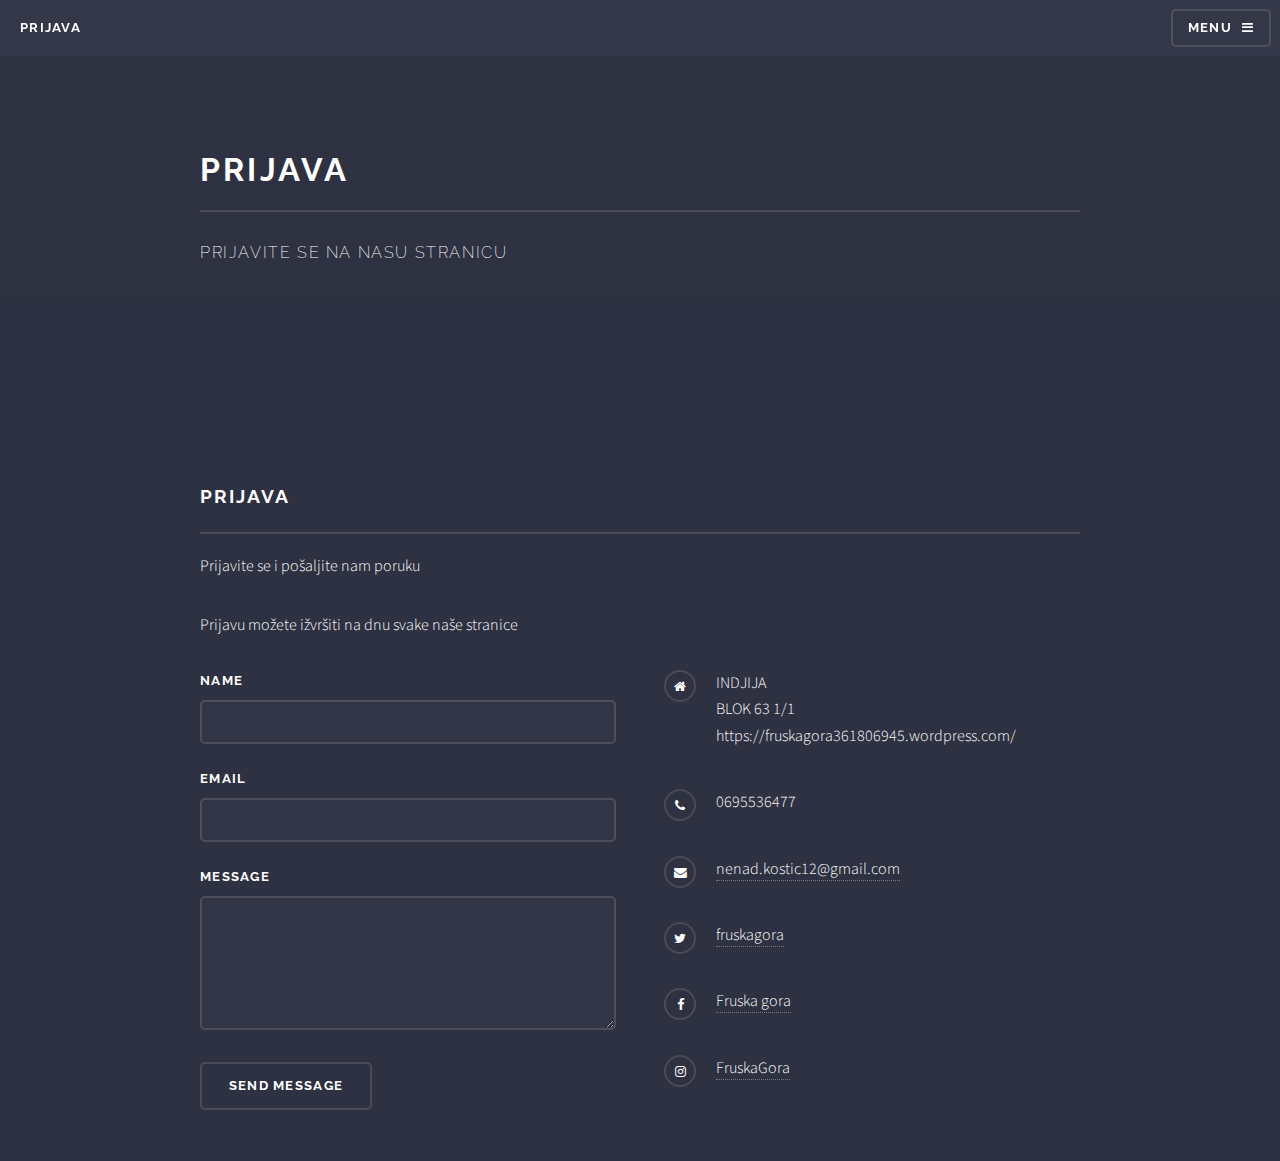
==== commit 659a4e4f: "Update prijava.html" ====
--- a/prijava.html
+++ b/prijava.html
@@ -82,7 +82,7 @@
 								<li class="fa-home">
 									INDJIJA<br />
 									BLOK 63 1/1<br />
-									
+									https://fruskagora361806945.wordpress.com/ <br/>
 								</li>
 								<li class="fa-phone">0695536477</li>
 								<li class="fa-envelope"><a href="#">nenad.kostic12@gmail.com</a></li>
@@ -104,4 +104,4 @@
 			<script src="assets/js/main.js"></script>
 
 	</body>
-</html>+</html>
--- a/assets/css/main.css
+++ b/assets/css/main.css
@@ -1,4110 +1 @@
-@import url(font-awesome.min.css);
-@import url("https://fonts.googleapis.com/css?family=Raleway:200,700|Source+Sans+Pro:300,600,300italic,600italic");
-
-/*
-	Solid State by HTML5 UP
-	html5up.net | @ajlkn
-	Free for personal and commercial use under the CCA 3.0 license (html5up.net/license)
-*/
-
-html, body, div, span, applet, object,
-iframe, h1, h2, h3, h4, h5, h6, p, blockquote,
-pre, a, abbr, acronym, address, big, cite,
-code, del, dfn, em, img, ins, kbd, q, s, samp,
-small, strike, strong, sub, sup, tt, var, b,
-u, i, center, dl, dt, dd, ol, ul, li, fieldset,
-form, label, legend, table, caption, tbody,
-tfoot, thead, tr, th, td, article, aside,
-canvas, details, embed, figure, figcaption,
-footer, header, hgroup, menu, nav, output, ruby,
-section, summary, time, mark, audio, video {
-	margin: 0;
-	padding: 0;
-	border: 0;
-	font-size: 100%;
-	font: inherit;
-	vertical-align: baseline;}
-
-article, aside, details, figcaption, figure,
-footer, header, hgroup, menu, nav, section {
-	display: block;}
-
-body {
-	line-height: 1;
-}
-
-ol, ul {
-	list-style: none;
-}
-
-blockquote, q {
-	quotes: none;
-}
-
-	blockquote:before, blockquote:after, q:before, q:after {
-		content: '';
-		content: none;
-	}
-
-table {
-	border-collapse: collapse;
-	border-spacing: 0;
-}
-
-body {
-	-webkit-text-size-adjust: none;
-}
-
-mark {
-	background-color: transparent;
-	color: inherit;
-}
-
-input::-moz-focus-inner {
-	border: 0;
-	padding: 0;
-}
-
-input, select, textarea {
-	-moz-appearance: none;
-	-webkit-appearance: none;
-	-ms-appearance: none;
-	appearance: none;
-}
-
-/* Basic */
-
-	@-ms-viewport {
-		width: device-width;
-	}
-
-	body {
-		-ms-overflow-style: scrollbar;
-	}
-
-	@media screen and (max-width: 480px) {
-
-		html, body {
-			min-width: 320px;
-		}
-
-	}
-
-	html {
-		box-sizing: border-box;
-	}
-
-	*, *:before, *:after {
-		box-sizing: inherit;
-	}
-
-	body {
-		background-color: #2e3141;
-		background-image: linear-gradient(to top, rgba(46, 49, 65, 0.8), rgba(46, 49, 65, 0.8)), url("../../images/bg.jpg");
-		background-size: auto, cover;
-		background-attachment: fixed, fixed;
-		background-position: center, center;
-	}
-
-		body.is-preload *, body.is-preload *:before, body.is-preload *:after {
-			-moz-animation: none !important;
-			-webkit-animation: none !important;
-			-ms-animation: none !important;
-			animation: none !important;
-			-moz-transition: none !important;
-			-webkit-transition: none !important;
-			-ms-transition: none !important;
-			transition: none !important;
-		}
-
-/* Type */
-
-	body, input, select, textarea {
-		color: #ffffff;
-		font-family: "Source Sans Pro", Helvetica, sans-serif;
-		font-size: 16.5pt;
-		font-weight: 300;
-		line-height: 1.65;
-	}
-
-		@media screen and (max-width: 1680px) {
-
-			body, input, select, textarea {
-				font-size: 13pt;
-			}
-
-		}
-
-		@media screen and (max-width: 1280px) {
-
-			body, input, select, textarea {
-				font-size: 12pt;
-			}
-
-		}
-
-		@media screen and (max-width: 980px) {
-
-			body, input, select, textarea {
-				font-size: 12pt;
-			}
-
-		}
-
-		@media screen and (max-width: 736px) {
-
-			body, input, select, textarea {
-				font-size: 12pt;
-			}
-
-		}
-
-		@media screen and (max-width: 480px) {
-
-			body, input, select, textarea {
-				font-size: 12pt;
-			}
-
-		}
-
-	a {
-		-moz-transition: color 0.2s ease-in-out, border-bottom-color 0.2s ease-in-out;
-		-webkit-transition: color 0.2s ease-in-out, border-bottom-color 0.2s ease-in-out;
-		-ms-transition: color 0.2s ease-in-out, border-bottom-color 0.2s ease-in-out;
-		transition: color 0.2s ease-in-out, border-bottom-color 0.2s ease-in-out;
-		border-bottom: dotted 1px rgba(255, 255, 255, 0.35);
-		color: #ffffff;
-		text-decoration: none;
-	}
-
-		a:hover {
-			border-bottom-color: transparent;
-			color: #ffffff !important;
-		}
-
-		a.special:not(.button) {
-			text-decoration: none;
-			border-bottom: 0;
-			display: block;
-			font-family: Raleway, Helvetica, sans-serif;
-			font-size: 0.8em;
-			font-weight: 700;
-			letter-spacing: 0.1em;
-			margin: 0 0 2em 0;
-			text-transform: uppercase;
-		}
-
-			a.special:not(.button):before {
-				-moz-osx-font-smoothing: grayscale;
-				-webkit-font-smoothing: antialiased;
-				font-family: FontAwesome;
-				font-style: normal;
-				font-weight: normal;
-				text-transform: none !important;
-			}
-
-			a.special:not(.button):before {
-				-moz-transition: background-color 0.2s ease-in-out;
-				-webkit-transition: background-color 0.2s ease-in-out;
-				-ms-transition: background-color 0.2s ease-in-out;
-				transition: background-color 0.2s ease-in-out;
-				border-radius: 100%;
-				border: solid 2px rgba(255, 255, 255, 0.125);
-				content: '\f105';
-				display: inline-block;
-				font-size: 1.25em;
-				height: 2em;
-				line-height: 1.65em;
-				margin-right: 0.85em;
-				text-align: center;
-				text-indent: 0.15em;
-				vertical-align: middle;
-				width: 2em;
-			}
-
-			a.special:not(.button):hover:before {
-				background-color: rgba(255, 255, 255, 0.025);
-			}
-
-			a.special:not(.button):active:before {
-				background-color: rgba(255, 255, 255, 0.075);
-			}
-
-	strong, b {
-		color: #ffffff;
-		font-weight: 600;
-	}
-
-	em, i {
-		font-style: italic;
-	}
-
-	p {
-		margin: 0 0 2em 0;
-	}
-
-	h1, h2, h3, h4, h5, h6 {
-		color: #ffffff;
-		font-family: Raleway, Helvetica, sans-serif;
-		font-weight: 700;
-		letter-spacing: 0.1em;
-		margin: 0 0 1em 0;
-		text-transform: uppercase;
-	}
-
-		h1 a, h2 a, h3 a, h4 a, h5 a, h6 a {
-			color: inherit;
-			text-decoration: none;
-			border-bottom: 0;
-		}
-
-		h1 span, h2 span, h3 span, h4 span, h5 span, h6 span {
-			font-weight: 200;
-		}
-
-		h1.major, h2.major, h3.major, h4.major, h5.major, h6.major {
-			padding-bottom: 1em;
-			border-bottom: solid 2px rgba(255, 255, 255, 0.125);
-		}
-
-	h2 {
-		font-size: 1.2em;
-	}
-
-	h3 {
-		font-size: 0.9em;
-	}
-
-	h4 {
-		font-size: 0.7em;
-	}
-
-	h5 {
-		font-size: 0.7em;
-	}
-
-	h6 {
-		font-size: 0.7em;
-	}
-
-	@media screen and (max-width: 736px) {
-
-		h2 {
-			font-size: 1em;
-		}
-
-		h3 {
-			font-size: 0.8em;
-		}
-
-	}
-
-	sub {
-		font-size: 0.8em;
-		position: relative;
-		top: 0.5em;
-	}
-
-	sup {
-		font-size: 0.8em;
-		position: relative;
-		top: -0.5em;
-	}
-
-	blockquote {
-		border-left: solid 4px rgba(255, 255, 255, 0.125);
-		font-style: italic;
-		margin: 0 0 2em 0;
-		padding: 0.5em 0 0.5em 2em;
-	}
-
-	code {
-		background: rgba(255, 255, 255, 0.025);
-		border-radius: 5px;
-		border: solid 2px rgba(255, 255, 255, 0.125);
-		font-family: "Courier New", monospace;
-		font-size: 0.9em;
-		margin: 0 0.25em;
-		padding: 0.25em 0.65em;
-	}
-
-	pre {
-		-webkit-overflow-scrolling: touch;
-		font-family: "Courier New", monospace;
-		font-size: 0.9em;
-		margin: 0 0 2em 0;
-	}
-
-		pre code {
-			display: block;
-			line-height: 1.75em;
-			padding: 1em 1.5em;
-			overflow-x: auto;
-		}
-
-	hr {
-		border: 0;
-		border-bottom: solid 2px rgba(255, 255, 255, 0.125);
-		margin: 2.5em 0;
-	}
-
-		hr.major {
-			margin: 4em 0;
-		}
-
-	.align-left {
-		text-align: left;
-	}
-
-	.align-center {
-		text-align: center;
-	}
-
-	.align-right {
-		text-align: right;
-	}
-
-/* Row */
-
-	.row {
-		display: flex;
-		flex-wrap: wrap;
-		box-sizing: border-box;
-		align-items: stretch;
-	}
-
-		.row > * {
-			box-sizing: border-box;
-		}
-
-		.row.gtr-uniform > * > :last-child {
-			margin-bottom: 0;
-		}
-
-		.row.aln-left {
-			justify-content: flex-start;
-		}
-
-		.row.aln-center {
-			justify-content: center;
-		}
-
-		.row.aln-right {
-			justify-content: flex-end;
-		}
-
-		.row.aln-top {
-			align-items: flex-start;
-		}
-
-		.row.aln-middle {
-			align-items: center;
-		}
-
-		.row.aln-bottom {
-			align-items: flex-end;
-		}
-
-		.row > .imp {
-			order: -1;
-		}
-
-		.row > .col-1 {
-			width: 8.3333333333%;
-		}
-
-		.row > .off-1 {
-			margin-left: 8.3333333333%;
-		}
-
-		.row > .col-2 {
-			width: 16.6666666667%;
-		}
-
-		.row > .off-2 {
-			margin-left: 16.6666666667%;
-		}
-
-		.row > .col-3 {
-			width: 25%;
-		}
-
-		.row > .off-3 {
-			margin-left: 25%;
-		}
-
-		.row > .col-4 {
-			width: 33.3333333333%;
-		}
-
-		.row > .off-4 {
-			margin-left: 33.3333333333%;
-		}
-
-		.row > .col-5 {
-			width: 41.6666666667%;
-		}
-
-		.row > .off-5 {
-			margin-left: 41.6666666667%;
-		}
-
-		.row > .col-6 {
-			width: 50%;
-		}
-
-		.row > .off-6 {
-			margin-left: 50%;
-		}
-
-		.row > .col-7 {
-			width: 58.3333333333%;
-		}
-
-		.row > .off-7 {
-			margin-left: 58.3333333333%;
-		}
-
-		.row > .col-8 {
-			width: 66.6666666667%;
-		}
-
-		.row > .off-8 {
-			margin-left: 66.6666666667%;
-		}
-
-		.row > .col-9 {
-			width: 75%;
-		}
-
-		.row > .off-9 {
-			margin-left: 75%;
-		}
-
-		.row > .col-10 {
-			width: 83.3333333333%;
-		}
-
-		.row > .off-10 {
-			margin-left: 83.3333333333%;
-		}
-
-		.row > .col-11 {
-			width: 91.6666666667%;
-		}
-
-		.row > .off-11 {
-			margin-left: 91.6666666667%;
-		}
-
-		.row > .col-12 {
-			width: 100%;
-		}
-
-		.row > .off-12 {
-			margin-left: 100%;
-		}
-
-		.row.gtr-0 {
-			margin-top: 0;
-			margin-left: 0em;
-		}
-
-			.row.gtr-0 > * {
-				padding: 0 0 0 0em;
-			}
-
-			.row.gtr-0.gtr-uniform {
-				margin-top: 0em;
-			}
-
-				.row.gtr-0.gtr-uniform > * {
-					padding-top: 0em;
-				}
-
-		.row.gtr-25 {
-			margin-top: 0;
-			margin-left: -0.4375em;
-		}
-
-			.row.gtr-25 > * {
-				padding: 0 0 0 0.4375em;
-			}
-
-			.row.gtr-25.gtr-uniform {
-				margin-top: -0.4375em;
-			}
-
-				.row.gtr-25.gtr-uniform > * {
-					padding-top: 0.4375em;
-				}
-
-		.row.gtr-50 {
-			margin-top: 0;
-			margin-left: -0.875em;
-		}
-
-			.row.gtr-50 > * {
-				padding: 0 0 0 0.875em;
-			}
-
-			.row.gtr-50.gtr-uniform {
-				margin-top: -0.875em;
-			}
-
-				.row.gtr-50.gtr-uniform > * {
-					padding-top: 0.875em;
-				}
-
-		.row {
-			margin-top: 0;
-			margin-left: -1.75em;
-		}
-
-			.row > * {
-				padding: 0 0 0 1.75em;
-			}
-
-			.row.gtr-uniform {
-				margin-top: -1.75em;
-			}
-
-				.row.gtr-uniform > * {
-					padding-top: 1.75em;
-				}
-
-		.row.gtr-150 {
-			margin-top: 0;
-			margin-left: -2.625em;
-		}
-
-			.row.gtr-150 > * {
-				padding: 0 0 0 2.625em;
-			}
-
-			.row.gtr-150.gtr-uniform {
-				margin-top: -2.625em;
-			}
-
-				.row.gtr-150.gtr-uniform > * {
-					padding-top: 2.625em;
-				}
-
-		.row.gtr-200 {
-			margin-top: 0;
-			margin-left: -3.5em;
-		}
-
-			.row.gtr-200 > * {
-				padding: 0 0 0 3.5em;
-			}
-
-			.row.gtr-200.gtr-uniform {
-				margin-top: -3.5em;
-			}
-
-				.row.gtr-200.gtr-uniform > * {
-					padding-top: 3.5em;
-				}
-
-		@media screen and (max-width: 1680px) {
-
-			.row {
-				display: flex;
-				flex-wrap: wrap;
-				box-sizing: border-box;
-				align-items: stretch;
-			}
-
-				.row > * {
-					box-sizing: border-box;
-				}
-
-				.row.gtr-uniform > * > :last-child {
-					margin-bottom: 0;
-				}
-
-				.row.aln-left {
-					justify-content: flex-start;
-				}
-
-				.row.aln-center {
-					justify-content: center;
-				}
-
-				.row.aln-right {
-					justify-content: flex-end;
-				}
-
-				.row.aln-top {
-					align-items: flex-start;
-				}
-
-				.row.aln-middle {
-					align-items: center;
-				}
-
-				.row.aln-bottom {
-					align-items: flex-end;
-				}
-
-				.row > .imp-xlarge {
-					order: -1;
-				}
-
-				.row > .col-1-xlarge {
-					width: 8.3333333333%;
-				}
-
-				.row > .off-1-xlarge {
-					margin-left: 8.3333333333%;
-				}
-
-				.row > .col-2-xlarge {
-					width: 16.6666666667%;
-				}
-
-				.row > .off-2-xlarge {
-					margin-left: 16.6666666667%;
-				}
-
-				.row > .col-3-xlarge {
-					width: 25%;
-				}
-
-				.row > .off-3-xlarge {
-					margin-left: 25%;
-				}
-
-				.row > .col-4-xlarge {
-					width: 33.3333333333%;
-				}
-
-				.row > .off-4-xlarge {
-					margin-left: 33.3333333333%;
-				}
-
-				.row > .col-5-xlarge {
-					width: 41.6666666667%;
-				}
-
-				.row > .off-5-xlarge {
-					margin-left: 41.6666666667%;
-				}
-
-				.row > .col-6-xlarge {
-					width: 50%;
-				}
-
-				.row > .off-6-xlarge {
-					margin-left: 50%;
-				}
-
-				.row > .col-7-xlarge {
-					width: 58.3333333333%;
-				}
-
-				.row > .off-7-xlarge {
-					margin-left: 58.3333333333%;
-				}
-
-				.row > .col-8-xlarge {
-					width: 66.6666666667%;
-				}
-
-				.row > .off-8-xlarge {
-					margin-left: 66.6666666667%;
-				}
-
-				.row > .col-9-xlarge {
-					width: 75%;
-				}
-
-				.row > .off-9-xlarge {
-					margin-left: 75%;
-				}
-
-				.row > .col-10-xlarge {
-					width: 83.3333333333%;
-				}
-
-				.row > .off-10-xlarge {
-					margin-left: 83.3333333333%;
-				}
-
-				.row > .col-11-xlarge {
-					width: 91.6666666667%;
-				}
-
-				.row > .off-11-xlarge {
-					margin-left: 91.6666666667%;
-				}
-
-				.row > .col-12-xlarge {
-					width: 100%;
-				}
-
-				.row > .off-12-xlarge {
-					margin-left: 100%;
-				}
-
-				.row.gtr-0 {
-					margin-top: 0;
-					margin-left: 0em;
-				}
-
-					.row.gtr-0 > * {
-						padding: 0 0 0 0em;
-					}
-
-					.row.gtr-0.gtr-uniform {
-						margin-top: 0em;
-					}
-
-						.row.gtr-0.gtr-uniform > * {
-							padding-top: 0em;
-						}
-
-				.row.gtr-25 {
-					margin-top: 0;
-					margin-left: -0.4375em;
-				}
-
-					.row.gtr-25 > * {
-						padding: 0 0 0 0.4375em;
-					}
-
-					.row.gtr-25.gtr-uniform {
-						margin-top: -0.4375em;
-					}
-
-						.row.gtr-25.gtr-uniform > * {
-							padding-top: 0.4375em;
-						}
-
-				.row.gtr-50 {
-					margin-top: 0;
-					margin-left: -0.875em;
-				}
-
-					.row.gtr-50 > * {
-						padding: 0 0 0 0.875em;
-					}
-
-					.row.gtr-50.gtr-uniform {
-						margin-top: -0.875em;
-					}
-
-						.row.gtr-50.gtr-uniform > * {
-							padding-top: 0.875em;
-						}
-
-				.row {
-					margin-top: 0;
-					margin-left: -1.75em;
-				}
-
-					.row > * {
-						padding: 0 0 0 1.75em;
-					}
-
-					.row.gtr-uniform {
-						margin-top: -1.75em;
-					}
-
-						.row.gtr-uniform > * {
-							padding-top: 1.75em;
-						}
-
-				.row.gtr-150 {
-					margin-top: 0;
-					margin-left: -2.625em;
-				}
-
-					.row.gtr-150 > * {
-						padding: 0 0 0 2.625em;
-					}
-
-					.row.gtr-150.gtr-uniform {
-						margin-top: -2.625em;
-					}
-
-						.row.gtr-150.gtr-uniform > * {
-							padding-top: 2.625em;
-						}
-
-				.row.gtr-200 {
-					margin-top: 0;
-					margin-left: -3.5em;
-				}
-
-					.row.gtr-200 > * {
-						padding: 0 0 0 3.5em;
-					}
-
-					.row.gtr-200.gtr-uniform {
-						margin-top: -3.5em;
-					}
-
-						.row.gtr-200.gtr-uniform > * {
-							padding-top: 3.5em;
-						}
-
-		}
-
-		@media screen and (max-width: 1280px) {
-
-			.row {
-				display: flex;
-				flex-wrap: wrap;
-				box-sizing: border-box;
-				align-items: stretch;
-			}
-
-				.row > * {
-					box-sizing: border-box;
-				}
-
-				.row.gtr-uniform > * > :last-child {
-					margin-bottom: 0;
-				}
-
-				.row.aln-left {
-					justify-content: flex-start;
-				}
-
-				.row.aln-center {
-					justify-content: center;
-				}
-
-				.row.aln-right {
-					justify-content: flex-end;
-				}
-
-				.row.aln-top {
-					align-items: flex-start;
-				}
-
-				.row.aln-middle {
-					align-items: center;
-				}
-
-				.row.aln-bottom {
-					align-items: flex-end;
-				}
-
-				.row > .imp-large {
-					order: -1;
-				}
-
-				.row > .col-1-large {
-					width: 8.3333333333%;
-				}
-
-				.row > .off-1-large {
-					margin-left: 8.3333333333%;
-				}
-
-				.row > .col-2-large {
-					width: 16.6666666667%;
-				}
-
-				.row > .off-2-large {
-					margin-left: 16.6666666667%;
-				}
-
-				.row > .col-3-large {
-					width: 25%;
-				}
-
-				.row > .off-3-large {
-					margin-left: 25%;
-				}
-
-				.row > .col-4-large {
-					width: 33.3333333333%;
-				}
-
-				.row > .off-4-large {
-					margin-left: 33.3333333333%;
-				}
-
-				.row > .col-5-large {
-					width: 41.6666666667%;
-				}
-
-				.row > .off-5-large {
-					margin-left: 41.6666666667%;
-				}
-
-				.row > .col-6-large {
-					width: 50%;
-				}
-
-				.row > .off-6-large {
-					margin-left: 50%;
-				}
-
-				.row > .col-7-large {
-					width: 58.3333333333%;
-				}
-
-				.row > .off-7-large {
-					margin-left: 58.3333333333%;
-				}
-
-				.row > .col-8-large {
-					width: 66.6666666667%;
-				}
-
-				.row > .off-8-large {
-					margin-left: 66.6666666667%;
-				}
-
-				.row > .col-9-large {
-					width: 75%;
-				}
-
-				.row > .off-9-large {
-					margin-left: 75%;
-				}
-
-				.row > .col-10-large {
-					width: 83.3333333333%;
-				}
-
-				.row > .off-10-large {
-					margin-left: 83.3333333333%;
-				}
-
-				.row > .col-11-large {
-					width: 91.6666666667%;
-				}
-
-				.row > .off-11-large {
-					margin-left: 91.6666666667%;
-				}
-
-				.row > .col-12-large {
-					width: 100%;
-				}
-
-				.row > .off-12-large {
-					margin-left: 100%;
-				}
-
-				.row.gtr-0 {
-					margin-top: 0;
-					margin-left: 0em;
-				}
-
-					.row.gtr-0 > * {
-						padding: 0 0 0 0em;
-					}
-
-					.row.gtr-0.gtr-uniform {
-						margin-top: 0em;
-					}
-
-						.row.gtr-0.gtr-uniform > * {
-							padding-top: 0em;
-						}
-
-				.row.gtr-25 {
-					margin-top: 0;
-					margin-left: -0.4375em;
-				}
-
-					.row.gtr-25 > * {
-						padding: 0 0 0 0.4375em;
-					}
-
-					.row.gtr-25.gtr-uniform {
-						margin-top: -0.4375em;
-					}
-
-						.row.gtr-25.gtr-uniform > * {
-							padding-top: 0.4375em;
-						}
-
-				.row.gtr-50 {
-					margin-top: 0;
-					margin-left: -0.875em;
-				}
-
-					.row.gtr-50 > * {
-						padding: 0 0 0 0.875em;
-					}
-
-					.row.gtr-50.gtr-uniform {
-						margin-top: -0.875em;
-					}
-
-						.row.gtr-50.gtr-uniform > * {
-							padding-top: 0.875em;
-						}
-
-				.row {
-					margin-top: 0;
-					margin-left: -1.75em;
-				}
-
-					.row > * {
-						padding: 0 0 0 1.75em;
-					}
-
-					.row.gtr-uniform {
-						margin-top: -1.75em;
-					}
-
-						.row.gtr-uniform > * {
-							padding-top: 1.75em;
-						}
-
-				.row.gtr-150 {
-					margin-top: 0;
-					margin-left: -2.625em;
-				}
-
-					.row.gtr-150 > * {
-						padding: 0 0 0 2.625em;
-					}
-
-					.row.gtr-150.gtr-uniform {
-						margin-top: -2.625em;
-					}
-
-						.row.gtr-150.gtr-uniform > * {
-							padding-top: 2.625em;
-						}
-
-				.row.gtr-200 {
-					margin-top: 0;
-					margin-left: -3.5em;
-				}
-
-					.row.gtr-200 > * {
-						padding: 0 0 0 3.5em;
-					}
-
-					.row.gtr-200.gtr-uniform {
-						margin-top: -3.5em;
-					}
-
-						.row.gtr-200.gtr-uniform > * {
-							padding-top: 3.5em;
-						}
-
-		}
-
-		@media screen and (max-width: 980px) {
-
-			.row {
-				display: flex;
-				flex-wrap: wrap;
-				box-sizing: border-box;
-				align-items: stretch;
-			}
-
-				.row > * {
-					box-sizing: border-box;
-				}
-
-				.row.gtr-uniform > * > :last-child {
-					margin-bottom: 0;
-				}
-
-				.row.aln-left {
-					justify-content: flex-start;
-				}
-
-				.row.aln-center {
-					justify-content: center;
-				}
-
-				.row.aln-right {
-					justify-content: flex-end;
-				}
-
-				.row.aln-top {
-					align-items: flex-start;
-				}
-
-				.row.aln-middle {
-					align-items: center;
-				}
-
-				.row.aln-bottom {
-					align-items: flex-end;
-				}
-
-				.row > .imp-medium {
-					order: -1;
-				}
-
-				.row > .col-1-medium {
-					width: 8.3333333333%;
-				}
-
-				.row > .off-1-medium {
-					margin-left: 8.3333333333%;
-				}
-
-				.row > .col-2-medium {
-					width: 16.6666666667%;
-				}
-
-				.row > .off-2-medium {
-					margin-left: 16.6666666667%;
-				}
-
-				.row > .col-3-medium {
-					width: 25%;
-				}
-
-				.row > .off-3-medium {
-					margin-left: 25%;
-				}
-
-				.row > .col-4-medium {
-					width: 33.3333333333%;
-				}
-
-				.row > .off-4-medium {
-					margin-left: 33.3333333333%;
-				}
-
-				.row > .col-5-medium {
-					width: 41.6666666667%;
-				}
-
-				.row > .off-5-medium {
-					margin-left: 41.6666666667%;
-				}
-
-				.row > .col-6-medium {
-					width: 50%;
-				}
-
-				.row > .off-6-medium {
-					margin-left: 50%;
-				}
-
-				.row > .col-7-medium {
-					width: 58.3333333333%;
-				}
-
-				.row > .off-7-medium {
-					margin-left: 58.3333333333%;
-				}
-
-				.row > .col-8-medium {
-					width: 66.6666666667%;
-				}
-
-				.row > .off-8-medium {
-					margin-left: 66.6666666667%;
-				}
-
-				.row > .col-9-medium {
-					width: 75%;
-				}
-
-				.row > .off-9-medium {
-					margin-left: 75%;
-				}
-
-				.row > .col-10-medium {
-					width: 83.3333333333%;
-				}
-
-				.row > .off-10-medium {
-					margin-left: 83.3333333333%;
-				}
-
-				.row > .col-11-medium {
-					width: 91.6666666667%;
-				}
-
-				.row > .off-11-medium {
-					margin-left: 91.6666666667%;
-				}
-
-				.row > .col-12-medium {
-					width: 100%;
-				}
-
-				.row > .off-12-medium {
-					margin-left: 100%;
-				}
-
-				.row.gtr-0 {
-					margin-top: 0;
-					margin-left: 0em;
-				}
-
-					.row.gtr-0 > * {
-						padding: 0 0 0 0em;
-					}
-
-					.row.gtr-0.gtr-uniform {
-						margin-top: 0em;
-					}
-
-						.row.gtr-0.gtr-uniform > * {
-							padding-top: 0em;
-						}
-
-				.row.gtr-25 {
-					margin-top: 0;
-					margin-left: -0.4375em;
-				}
-
-					.row.gtr-25 > * {
-						padding: 0 0 0 0.4375em;
-					}
-
-					.row.gtr-25.gtr-uniform {
-						margin-top: -0.4375em;
-					}
-
-						.row.gtr-25.gtr-uniform > * {
-							padding-top: 0.4375em;
-						}
-
-				.row.gtr-50 {
-					margin-top: 0;
-					margin-left: -0.875em;
-				}
-
-					.row.gtr-50 > * {
-						padding: 0 0 0 0.875em;
-					}
-
-					.row.gtr-50.gtr-uniform {
-						margin-top: -0.875em;
-					}
-
-						.row.gtr-50.gtr-uniform > * {
-							padding-top: 0.875em;
-						}
-
-				.row {
-					margin-top: 0;
-					margin-left: -1.75em;
-				}
-
-					.row > * {
-						padding: 0 0 0 1.75em;
-					}
-
-					.row.gtr-uniform {
-						margin-top: -1.75em;
-					}
-
-						.row.gtr-uniform > * {
-							padding-top: 1.75em;
-						}
-
-				.row.gtr-150 {
-					margin-top: 0;
-					margin-left: -2.625em;
-				}
-
-					.row.gtr-150 > * {
-						padding: 0 0 0 2.625em;
-					}
-
-					.row.gtr-150.gtr-uniform {
-						margin-top: -2.625em;
-					}
-
-						.row.gtr-150.gtr-uniform > * {
-							padding-top: 2.625em;
-						}
-
-				.row.gtr-200 {
-					margin-top: 0;
-					margin-left: -3.5em;
-				}
-
-					.row.gtr-200 > * {
-						padding: 0 0 0 3.5em;
-					}
-
-					.row.gtr-200.gtr-uniform {
-						margin-top: -3.5em;
-					}
-
-						.row.gtr-200.gtr-uniform > * {
-							padding-top: 3.5em;
-						}
-
-		}
-
-		@media screen and (max-width: 736px) {
-
-			.row {
-				display: flex;
-				flex-wrap: wrap;
-				box-sizing: border-box;
-				align-items: stretch;
-			}
-
-				.row > * {
-					box-sizing: border-box;
-				}
-
-				.row.gtr-uniform > * > :last-child {
-					margin-bottom: 0;
-				}
-
-				.row.aln-left {
-					justify-content: flex-start;
-				}
-
-				.row.aln-center {
-					justify-content: center;
-				}
-
-				.row.aln-right {
-					justify-content: flex-end;
-				}
-
-				.row.aln-top {
-					align-items: flex-start;
-				}
-
-				.row.aln-middle {
-					align-items: center;
-				}
-
-				.row.aln-bottom {
-					align-items: flex-end;
-				}
-
-				.row > .imp-small {
-					order: -1;
-				}
-
-				.row > .col-1-small {
-					width: 8.3333333333%;
-				}
-
-				.row > .off-1-small {
-					margin-left: 8.3333333333%;
-				}
-
-				.row > .col-2-small {
-					width: 16.6666666667%;
-				}
-
-				.row > .off-2-small {
-					margin-left: 16.6666666667%;
-				}
-
-				.row > .col-3-small {
-					width: 25%;
-				}
-
-				.row > .off-3-small {
-					margin-left: 25%;
-				}
-
-				.row > .col-4-small {
-					width: 33.3333333333%;
-				}
-
-				.row > .off-4-small {
-					margin-left: 33.3333333333%;
-				}
-
-				.row > .col-5-small {
-					width: 41.6666666667%;
-				}
-
-				.row > .off-5-small {
-					margin-left: 41.6666666667%;
-				}
-
-				.row > .col-6-small {
-					width: 50%;
-				}
-
-				.row > .off-6-small {
-					margin-left: 50%;
-				}
-
-				.row > .col-7-small {
-					width: 58.3333333333%;
-				}
-
-				.row > .off-7-small {
-					margin-left: 58.3333333333%;
-				}
-
-				.row > .col-8-small {
-					width: 66.6666666667%;
-				}
-
-				.row > .off-8-small {
-					margin-left: 66.6666666667%;
-				}
-
-				.row > .col-9-small {
-					width: 75%;
-				}
-
-				.row > .off-9-small {
-					margin-left: 75%;
-				}
-
-				.row > .col-10-small {
-					width: 83.3333333333%;
-				}
-
-				.row > .off-10-small {
-					margin-left: 83.3333333333%;
-				}
-
-				.row > .col-11-small {
-					width: 91.6666666667%;
-				}
-
-				.row > .off-11-small {
-					margin-left: 91.6666666667%;
-				}
-
-				.row > .col-12-small {
-					width: 100%;
-				}
-
-				.row > .off-12-small {
-					margin-left: 100%;
-				}
-
-				.row.gtr-0 {
-					margin-top: 0;
-					margin-left: 0em;
-				}
-
-					.row.gtr-0 > * {
-						padding: 0 0 0 0em;
-					}
-
-					.row.gtr-0.gtr-uniform {
-						margin-top: 0em;
-					}
-
-						.row.gtr-0.gtr-uniform > * {
-							padding-top: 0em;
-						}
-
-				.row.gtr-25 {
-					margin-top: 0;
-					margin-left: -0.3125em;
-				}
-
-					.row.gtr-25 > * {
-						padding: 0 0 0 0.3125em;
-					}
-
-					.row.gtr-25.gtr-uniform {
-						margin-top: -0.3125em;
-					}
-
-						.row.gtr-25.gtr-uniform > * {
-							padding-top: 0.3125em;
-						}
-
-				.row.gtr-50 {
-					margin-top: 0;
-					margin-left: -0.625em;
-				}
-
-					.row.gtr-50 > * {
-						padding: 0 0 0 0.625em;
-					}
-
-					.row.gtr-50.gtr-uniform {
-						margin-top: -0.625em;
-					}
-
-						.row.gtr-50.gtr-uniform > * {
-							padding-top: 0.625em;
-						}
-
-				.row {
-					margin-top: 0;
-					margin-left: -1.25em;
-				}
-
-					.row > * {
-						padding: 0 0 0 1.25em;
-					}
-
-					.row.gtr-uniform {
-						margin-top: -1.25em;
-					}
-
-						.row.gtr-uniform > * {
-							padding-top: 1.25em;
-						}
-
-				.row.gtr-150 {
-					margin-top: 0;
-					margin-left: -1.875em;
-				}
-
-					.row.gtr-150 > * {
-						padding: 0 0 0 1.875em;
-					}
-
-					.row.gtr-150.gtr-uniform {
-						margin-top: -1.875em;
-					}
-
-						.row.gtr-150.gtr-uniform > * {
-							padding-top: 1.875em;
-						}
-
-				.row.gtr-200 {
-					margin-top: 0;
-					margin-left: -2.5em;
-				}
-
-					.row.gtr-200 > * {
-						padding: 0 0 0 2.5em;
-					}
-
-					.row.gtr-200.gtr-uniform {
-						margin-top: -2.5em;
-					}
-
-						.row.gtr-200.gtr-uniform > * {
-							padding-top: 2.5em;
-						}
-
-		}
-
-		@media screen and (max-width: 480px) {
-
-			.row {
-				display: flex;
-				flex-wrap: wrap;
-				box-sizing: border-box;
-				align-items: stretch;
-			}
-
-				.row > * {
-					box-sizing: border-box;
-				}
-
-				.row.gtr-uniform > * > :last-child {
-					margin-bottom: 0;
-				}
-
-				.row.aln-left {
-					justify-content: flex-start;
-				}
-
-				.row.aln-center {
-					justify-content: center;
-				}
-
-				.row.aln-right {
-					justify-content: flex-end;
-				}
-
-				.row.aln-top {
-					align-items: flex-start;
-				}
-
-				.row.aln-middle {
-					align-items: center;
-				}
-
-				.row.aln-bottom {
-					align-items: flex-end;
-				}
-
-				.row > .imp-xsmall {
-					order: -1;
-				}
-
-				.row > .col-1-xsmall {
-					width: 8.3333333333%;
-				}
-
-				.row > .off-1-xsmall {
-					margin-left: 8.3333333333%;
-				}
-
-				.row > .col-2-xsmall {
-					width: 16.6666666667%;
-				}
-
-				.row > .off-2-xsmall {
-					margin-left: 16.6666666667%;
-				}
-
-				.row > .col-3-xsmall {
-					width: 25%;
-				}
-
-				.row > .off-3-xsmall {
-					margin-left: 25%;
-				}
-
-				.row > .col-4-xsmall {
-					width: 33.3333333333%;
-				}
-
-				.row > .off-4-xsmall {
-					margin-left: 33.3333333333%;
-				}
-
-				.row > .col-5-xsmall {
-					width: 41.6666666667%;
-				}
-
-				.row > .off-5-xsmall {
-					margin-left: 41.6666666667%;
-				}
-
-				.row > .col-6-xsmall {
-					width: 50%;
-				}
-
-				.row > .off-6-xsmall {
-					margin-left: 50%;
-				}
-
-				.row > .col-7-xsmall {
-					width: 58.3333333333%;
-				}
-
-				.row > .off-7-xsmall {
-					margin-left: 58.3333333333%;
-				}
-
-				.row > .col-8-xsmall {
-					width: 66.6666666667%;
-				}
-
-				.row > .off-8-xsmall {
-					margin-left: 66.6666666667%;
-				}
-
-				.row > .col-9-xsmall {
-					width: 75%;
-				}
-
-				.row > .off-9-xsmall {
-					margin-left: 75%;
-				}
-
-				.row > .col-10-xsmall {
-					width: 83.3333333333%;
-				}
-
-				.row > .off-10-xsmall {
-					margin-left: 83.3333333333%;
-				}
-
-				.row > .col-11-xsmall {
-					width: 91.6666666667%;
-				}
-
-				.row > .off-11-xsmall {
-					margin-left: 91.6666666667%;
-				}
-
-				.row > .col-12-xsmall {
-					width: 100%;
-				}
-
-				.row > .off-12-xsmall {
-					margin-left: 100%;
-				}
-
-				.row.gtr-0 {
-					margin-top: 0;
-					margin-left: 0em;
-				}
-
-					.row.gtr-0 > * {
-						padding: 0 0 0 0em;
-					}
-
-					.row.gtr-0.gtr-uniform {
-						margin-top: 0em;
-					}
-
-						.row.gtr-0.gtr-uniform > * {
-							padding-top: 0em;
-						}
-
-				.row.gtr-25 {
-					margin-top: 0;
-					margin-left: -0.3125em;
-				}
-
-					.row.gtr-25 > * {
-						padding: 0 0 0 0.3125em;
-					}
-
-					.row.gtr-25.gtr-uniform {
-						margin-top: -0.3125em;
-					}
-
-						.row.gtr-25.gtr-uniform > * {
-							padding-top: 0.3125em;
-						}
-
-				.row.gtr-50 {
-					margin-top: 0;
-					margin-left: -0.625em;
-				}
-
-					.row.gtr-50 > * {
-						padding: 0 0 0 0.625em;
-					}
-
-					.row.gtr-50.gtr-uniform {
-						margin-top: -0.625em;
-					}
-
-						.row.gtr-50.gtr-uniform > * {
-							padding-top: 0.625em;
-						}
-
-				.row {
-					margin-top: 0;
-					margin-left: -1.25em;
-				}
-
-					.row > * {
-						padding: 0 0 0 1.25em;
-					}
-
-					.row.gtr-uniform {
-						margin-top: -1.25em;
-					}
-
-						.row.gtr-uniform > * {
-							padding-top: 1.25em;
-						}
-
-				.row.gtr-150 {
-					margin-top: 0;
-					margin-left: -1.875em;
-				}
-
-					.row.gtr-150 > * {
-						padding: 0 0 0 1.875em;
-					}
-
-					.row.gtr-150.gtr-uniform {
-						margin-top: -1.875em;
-					}
-
-						.row.gtr-150.gtr-uniform > * {
-							padding-top: 1.875em;
-						}
-
-				.row.gtr-200 {
-					margin-top: 0;
-					margin-left: -2.5em;
-				}
-
-					.row.gtr-200 > * {
-						padding: 0 0 0 2.5em;
-					}
-
-					.row.gtr-200.gtr-uniform {
-						margin-top: -2.5em;
-					}
-
-						.row.gtr-200.gtr-uniform > * {
-							padding-top: 2.5em;
-						}
-
-		}
-
-		@media screen and (max-width: 360px) {
-
-			.row {
-				display: flex;
-				flex-wrap: wrap;
-				box-sizing: border-box;
-				align-items: stretch;
-			}
-
-				.row > * {
-					box-sizing: border-box;
-				}
-
-				.row.gtr-uniform > * > :last-child {
-					margin-bottom: 0;
-				}
-
-				.row.aln-left {
-					justify-content: flex-start;
-				}
-
-				.row.aln-center {
-					justify-content: center;
-				}
-
-				.row.aln-right {
-					justify-content: flex-end;
-				}
-
-				.row.aln-top {
-					align-items: flex-start;
-				}
-
-				.row.aln-middle {
-					align-items: center;
-				}
-
-				.row.aln-bottom {
-					align-items: flex-end;
-				}
-
-				.row > .imp-xxsmall {
-					order: -1;
-				}
-
-				.row > .col-1-xxsmall {
-					width: 8.3333333333%;
-				}
-
-				.row > .off-1-xxsmall {
-					margin-left: 8.3333333333%;
-				}
-
-				.row > .col-2-xxsmall {
-					width: 16.6666666667%;
-				}
-
-				.row > .off-2-xxsmall {
-					margin-left: 16.6666666667%;
-				}
-
-				.row > .col-3-xxsmall {
-					width: 25%;
-				}
-
-				.row > .off-3-xxsmall {
-					margin-left: 25%;
-				}
-
-				.row > .col-4-xxsmall {
-					width: 33.3333333333%;
-				}
-
-				.row > .off-4-xxsmall {
-					margin-left: 33.3333333333%;
-				}
-
-				.row > .col-5-xxsmall {
-					width: 41.6666666667%;
-				}
-
-				.row > .off-5-xxsmall {
-					margin-left: 41.6666666667%;
-				}
-
-				.row > .col-6-xxsmall {
-					width: 50%;
-				}
-
-				.row > .off-6-xxsmall {
-					margin-left: 50%;
-				}
-
-				.row > .col-7-xxsmall {
-					width: 58.3333333333%;
-				}
-
-				.row > .off-7-xxsmall {
-					margin-left: 58.3333333333%;
-				}
-
-				.row > .col-8-xxsmall {
-					width: 66.6666666667%;
-				}
-
-				.row > .off-8-xxsmall {
-					margin-left: 66.6666666667%;
-				}
-
-				.row > .col-9-xxsmall {
-					width: 75%;
-				}
-
-				.row > .off-9-xxsmall {
-					margin-left: 75%;
-				}
-
-				.row > .col-10-xxsmall {
-					width: 83.3333333333%;
-				}
-
-				.row > .off-10-xxsmall {
-					margin-left: 83.3333333333%;
-				}
-
-				.row > .col-11-xxsmall {
-					width: 91.6666666667%;
-				}
-
-				.row > .off-11-xxsmall {
-					margin-left: 91.6666666667%;
-				}
-
-				.row > .col-12-xxsmall {
-					width: 100%;
-				}
-
-				.row > .off-12-xxsmall {
-					margin-left: 100%;
-				}
-
-				.row.gtr-0 {
-					margin-top: 0;
-					margin-left: 0em;
-				}
-
-					.row.gtr-0 > * {
-						padding: 0 0 0 0em;
-					}
-
-					.row.gtr-0.gtr-uniform {
-						margin-top: 0em;
-					}
-
-						.row.gtr-0.gtr-uniform > * {
-							padding-top: 0em;
-						}
-
-				.row.gtr-25 {
-					margin-top: 0;
-					margin-left: -0.3125em;
-				}
-
-					.row.gtr-25 > * {
-						padding: 0 0 0 0.3125em;
-					}
-
-					.row.gtr-25.gtr-uniform {
-						margin-top: -0.3125em;
-					}
-
-						.row.gtr-25.gtr-uniform > * {
-							padding-top: 0.3125em;
-						}
-
-				.row.gtr-50 {
-					margin-top: 0;
-					margin-left: -0.625em;
-				}
-
-					.row.gtr-50 > * {
-						padding: 0 0 0 0.625em;
-					}
-
-					.row.gtr-50.gtr-uniform {
-						margin-top: -0.625em;
-					}
-
-						.row.gtr-50.gtr-uniform > * {
-							padding-top: 0.625em;
-						}
-
-				.row {
-					margin-top: 0;
-					margin-left: -1.25em;
-				}
-
-					.row > * {
-						padding: 0 0 0 1.25em;
-					}
-
-					.row.gtr-uniform {
-						margin-top: -1.25em;
-					}
-
-						.row.gtr-uniform > * {
-							padding-top: 1.25em;
-						}
-
-				.row.gtr-150 {
-					margin-top: 0;
-					margin-left: -1.875em;
-				}
-
-					.row.gtr-150 > * {
-						padding: 0 0 0 1.875em;
-					}
-
-					.row.gtr-150.gtr-uniform {
-						margin-top: -1.875em;
-					}
-
-						.row.gtr-150.gtr-uniform > * {
-							padding-top: 1.875em;
-						}
-
-				.row.gtr-200 {
-					margin-top: 0;
-					margin-left: -2.5em;
-				}
-
-					.row.gtr-200 > * {
-						padding: 0 0 0 2.5em;
-					}
-
-					.row.gtr-200.gtr-uniform {
-						margin-top: -2.5em;
-					}
-
-						.row.gtr-200.gtr-uniform > * {
-							padding-top: 2.5em;
-						}
-
-		}
-
-/* Section/Article */
-
-	section.special, article.special {
-		text-align: center;
-	}
-
-/* Form */
-
-	form {
-		margin: 0 0 2em 0;
-	}
-
-		form > :last-child {
-			margin-bottom: 0;
-		}
-
-		form > .fields {
-			display: -moz-flex;
-			display: -webkit-flex;
-			display: -ms-flex;
-			display: flex;
-			-moz-flex-wrap: wrap;
-			-webkit-flex-wrap: wrap;
-			-ms-flex-wrap: wrap;
-			flex-wrap: wrap;
-			width: calc(100% + 3em);
-			margin: -1.5em 0 2em -1.5em;
-		}
-
-			form > .fields > .field {
-				-moz-flex-grow: 0;
-				-webkit-flex-grow: 0;
-				-ms-flex-grow: 0;
-				flex-grow: 0;
-				-moz-flex-shrink: 0;
-				-webkit-flex-shrink: 0;
-				-ms-flex-shrink: 0;
-				flex-shrink: 0;
-				padding: 1.5em 0 0 1.5em;
-				width: calc(100% - 1.5em);
-			}
-
-				form > .fields > .field.half {
-					width: calc(50% - 0.75em);
-				}
-
-				form > .fields > .field.third {
-					width: calc(100%/3 - 0.5em);
-				}
-
-				form > .fields > .field.quarter {
-					width: calc(25% - 0.375em);
-				}
-
-		@media screen and (max-width: 480px) {
-
-			form > .fields {
-				width: calc(100% + 3em);
-				margin: -1.5em 0 2em -1.5em;
-			}
-
-				form > .fields > .field {
-					padding: 1.5em 0 0 1.5em;
-					width: calc(100% - 1.5em);
-				}
-
-					form > .fields > .field.half {
-						width: calc(100% - 1.5em);
-					}
-
-					form > .fields > .field.third {
-						width: calc(100% - 1.5em);
-					}
-
-					form > .fields > .field.quarter {
-						width: calc(100% - 1.5em);
-					}
-
-		}
-
-	label {
-		color: #ffffff;
-		display: block;
-		font-family: Raleway, Helvetica, sans-serif;
-		font-size: 0.8em;
-		font-weight: 700;
-		letter-spacing: 0.1em;
-		margin: 0 0 0.7em 0;
-		text-transform: uppercase;
-	}
-
-	input[type="text"],
-	input[type="password"],
-	input[type="email"],
-	input[type="tel"],
-	select,
-	textarea {
-		-moz-appearance: none;
-		-webkit-appearance: none;
-		-ms-appearance: none;
-		appearance: none;
-		background: rgba(255, 255, 255, 0.025);
-		border-radius: 5px;
-		border: none;
-		border: solid 2px rgba(255, 255, 255, 0.125);
-		color: inherit;
-		display: block;
-		outline: 0;
-		padding: 0 1em;
-		text-decoration: none;
-		width: 100%;
-	}
-
-		input[type="text"]:invalid,
-		input[type="password"]:invalid,
-		input[type="email"]:invalid,
-		input[type="tel"]:invalid,
-		select:invalid,
-		textarea:invalid {
-			box-shadow: none;
-		}
-
-		input[type="text"]:focus,
-		input[type="password"]:focus,
-		input[type="email"]:focus,
-		input[type="tel"]:focus,
-		select:focus,
-		textarea:focus {
-			border-color: #5b6ba6;
-		}
-
-	select {
-		background-image: url("data:image/svg+xml;charset=utf8,%3Csvg xmlns='http://www.w3.org/2000/svg' width='40' height='40' preserveAspectRatio='none' viewBox='0 0 40 40'%3E%3Cpath d='M9.4,12.3l10.4,10.4l10.4-10.4c0.2-0.2,0.5-0.4,0.9-0.4c0.3,0,0.6,0.1,0.9,0.4l3.3,3.3c0.2,0.2,0.4,0.5,0.4,0.9 c0,0.4-0.1,0.6-0.4,0.9L20.7,31.9c-0.2,0.2-0.5,0.4-0.9,0.4c-0.3,0-0.6-0.1-0.9-0.4L4.3,17.3c-0.2-0.2-0.4-0.5-0.4-0.9 c0-0.4,0.1-0.6,0.4-0.9l3.3-3.3c0.2-0.2,0.5-0.4,0.9-0.4S9.1,12.1,9.4,12.3z' fill='rgba(255, 255, 255, 0.125)' /%3E%3C/svg%3E");
-		background-size: 1.25rem;
-		background-repeat: no-repeat;
-		background-position: calc(100% - 1rem) center;
-		height: 2.75em;
-		padding-right: 2.75em;
-		text-overflow: ellipsis;
-	}
-
-		select option {
-			color: #ffffff;
-			background: #2e3141;
-		}
-
-		select:focus::-ms-value {
-			background-color: transparent;
-		}
-
-		select::-ms-expand {
-			display: none;
-		}
-
-	input[type="text"],
-	input[type="password"],
-	input[type="email"],
-	select {
-		height: 2.75em;
-	}
-
-	textarea {
-		padding: 0.75em 1em;
-	}
-
-	input[type="checkbox"],
-	input[type="radio"] {
-		-moz-appearance: none;
-		-webkit-appearance: none;
-		-ms-appearance: none;
-		appearance: none;
-		display: block;
-		float: left;
-		margin-right: -2em;
-		opacity: 0;
-		width: 1em;
-		z-index: -1;
-	}
-
-		input[type="checkbox"] + label,
-		input[type="radio"] + label {
-			text-decoration: none;
-			color: #ffffff;
-			cursor: pointer;
-			display: inline-block;
-			font-size: 1em;
-			font-family: "Source Sans Pro", Helvetica, sans-serif;
-			text-transform: none;
-			letter-spacing: 0;
-			font-weight: 300;
-			padding-left: 2.4em;
-			padding-right: 0.75em;
-			position: relative;
-		}
-
-			input[type="checkbox"] + label:before,
-			input[type="radio"] + label:before {
-				-moz-osx-font-smoothing: grayscale;
-				-webkit-font-smoothing: antialiased;
-				font-family: FontAwesome;
-				font-style: normal;
-				font-weight: normal;
-				text-transform: none !important;
-			}
-
-			input[type="checkbox"] + label:before,
-			input[type="radio"] + label:before {
-				background: rgba(255, 255, 255, 0.025);
-				border-radius: 5px;
-				border: solid 2px rgba(255, 255, 255, 0.125);
-				content: '';
-				display: inline-block;
-				height: 1.65em;
-				left: 0;
-				line-height: 1.58125em;
-				position: absolute;
-				text-align: center;
-				top: 0;
-				width: 1.65em;
-			}
-
-		input[type="checkbox"]:checked + label:before,
-		input[type="radio"]:checked + label:before {
-			background: #ffffff;
-			border-color: #ffffff;
-			content: '\f00c';
-			color: #2e3141;
-		}
-
-		input[type="checkbox"]:focus + label:before,
-		input[type="radio"]:focus + label:before {
-			border-color: #4c5c96;
-		}
-
-	input[type="checkbox"] + label:before {
-		border-radius: 5px;
-	}
-
-	input[type="radio"] + label:before {
-		border-radius: 100%;
-	}
-
-	::-webkit-input-placeholder {
-		color: rgba(255, 255, 255, 0.35) !important;
-		opacity: 1.0;
-	}
-
-	:-moz-placeholder {
-		color: rgba(255, 255, 255, 0.35) !important;
-		opacity: 1.0;
-	}
-
-	::-moz-placeholder {
-		color: rgba(255, 255, 255, 0.35) !important;
-		opacity: 1.0;
-	}
-
-	:-ms-input-placeholder {
-		color: rgba(255, 255, 255, 0.35) !important;
-		opacity: 1.0;
-	}
-
-/* Box */
-
-	.box {
-		border-radius: 5px;
-		border: solid 2px rgba(255, 255, 255, 0.125);
-		margin-bottom: 2em;
-		padding: 1.5em;
-	}
-
-		.box > :last-child,
-		.box > :last-child > :last-child,
-		.box > :last-child > :last-child > :last-child {
-			margin-bottom: 0;
-		}
-
-		.box.alt {
-			border: 0;
-			border-radius: 0;
-			padding: 0;
-		}
-
-/* Icon */
-
-	.icon {
-		text-decoration: none;
-		border-bottom: none;
-		position: relative;
-	}
-
-		.icon:before {
-			-moz-osx-font-smoothing: grayscale;
-			-webkit-font-smoothing: antialiased;
-			font-family: FontAwesome;
-			font-style: normal;
-			font-weight: normal;
-			text-transform: none !important;
-		}
-
-		.icon > .label {
-			display: none;
-		}
-
-/* Image */
-
-	.image {
-		border-radius: 5px;
-		border: 0;
-		display: inline-block;
-		position: relative;
-	}
-
-		.image img {
-			border-radius: 5px;
-			display: block;
-		}
-
-		.image.left, .image.right {
-			max-width: 40%;
-		}
-
-			.image.left img, .image.right img {
-				width: 100%;
-			}
-
-		.image.left {
-			float: left;
-			padding: 0 1.5em 1em 0;
-			top: 0.25em;
-		}
-
-		.image.right {
-			float: right;
-			padding: 0 0 1em 1.5em;
-			top: 0.25em;
-		}
-
-		.image.fit {
-			display: block;
-			margin: 0 0 2em 0;
-			width: 100%;
-		}
-
-			.image.fit img {
-				width: 100%;
-			}
-
-		.image.main {
-			display: block;
-			margin: 0 0 3em 0;
-			width: 100%;
-		}
-
-			.image.main img {
-				width: 100%;
-			}
-
-/* List */
-
-	ol {
-		list-style: decimal;
-		margin: 0 0 2em 0;
-		padding-left: 1.25em;
-	}
-
-		ol li {
-			padding-left: 0.25em;
-		}
-
-	ul {
-		list-style: disc;
-		margin: 0 0 2em 0;
-		padding-left: 1em;
-	}
-
-		ul li {
-			padding-left: 0.5em;
-		}
-
-		ul.alt {
-			list-style: none;
-			padding-left: 0;
-		}
-
-			ul.alt li {
-				border-top: solid 1px rgba(255, 255, 255, 0.125);
-				padding: 0.5em 0;
-			}
-
-				ul.alt li:first-child {
-					border-top: 0;
-					padding-top: 0;
-				}
-
-	dl {
-		margin: 0 0 2em 0;
-	}
-
-		dl dt {
-			display: block;
-			font-weight: 600;
-			margin: 0 0 1em 0;
-		}
-
-		dl dd {
-			margin-left: 2em;
-		}
-
-/* Actions */
-
-	ul.actions {
-		display: -moz-flex;
-		display: -webkit-flex;
-		display: -ms-flex;
-		display: flex;
-		cursor: default;
-		list-style: none;
-		margin-left: -1em;
-		padding-left: 0;
-	}
-
-		ul.actions li {
-			padding: 0 0 0 1em;
-			vertical-align: middle;
-		}
-
-		ul.actions.special {
-			-moz-justify-content: center;
-			-webkit-justify-content: center;
-			-ms-justify-content: center;
-			justify-content: center;
-			width: 100%;
-			margin-left: 0;
-		}
-
-			ul.actions.special li:first-child {
-				padding-left: 0;
-			}
-
-		ul.actions.stacked {
-			-moz-flex-direction: column;
-			-webkit-flex-direction: column;
-			-ms-flex-direction: column;
-			flex-direction: column;
-			margin-left: 0;
-		}
-
-			ul.actions.stacked li {
-				padding: 1.3em 0 0 0;
-			}
-
-				ul.actions.stacked li:first-child {
-					padding-top: 0;
-				}
-
-		ul.actions.fit {
-			width: calc(100% + 1em);
-		}
-
-			ul.actions.fit li {
-				-moz-flex-grow: 1;
-				-webkit-flex-grow: 1;
-				-ms-flex-grow: 1;
-				flex-grow: 1;
-				-moz-flex-shrink: 1;
-				-webkit-flex-shrink: 1;
-				-ms-flex-shrink: 1;
-				flex-shrink: 1;
-				width: 100%;
-			}
-
-				ul.actions.fit li > * {
-					width: 100%;
-				}
-
-			ul.actions.fit.stacked {
-				width: 100%;
-			}
-
-		@media screen and (max-width: 480px) {
-
-			ul.actions:not(.fixed) {
-				-moz-flex-direction: column;
-				-webkit-flex-direction: column;
-				-ms-flex-direction: column;
-				flex-direction: column;
-				margin-left: 0;
-				width: 100% !important;
-			}
-
-				ul.actions:not(.fixed) li {
-					-moz-flex-grow: 1;
-					-webkit-flex-grow: 1;
-					-ms-flex-grow: 1;
-					flex-grow: 1;
-					-moz-flex-shrink: 1;
-					-webkit-flex-shrink: 1;
-					-ms-flex-shrink: 1;
-					flex-shrink: 1;
-					padding: 1em 0 0 0;
-					text-align: center;
-					width: 100%;
-				}
-
-					ul.actions:not(.fixed) li > * {
-						width: 100%;
-					}
-
-					ul.actions:not(.fixed) li:first-child {
-						padding-top: 0;
-					}
-
-					ul.actions:not(.fixed) li input[type="submit"],
-					ul.actions:not(.fixed) li input[type="reset"],
-					ul.actions:not(.fixed) li input[type="button"],
-					ul.actions:not(.fixed) li button,
-					ul.actions:not(.fixed) li .button {
-						width: 100%;
-					}
-
-						ul.actions:not(.fixed) li input[type="submit"].icon:before,
-						ul.actions:not(.fixed) li input[type="reset"].icon:before,
-						ul.actions:not(.fixed) li input[type="button"].icon:before,
-						ul.actions:not(.fixed) li button.icon:before,
-						ul.actions:not(.fixed) li .button.icon:before {
-							margin-left: -0.5rem;
-						}
-
-		}
-
-/* Icons */
-
-	ul.icons {
-		cursor: default;
-		list-style: none;
-		padding-left: 0;
-	}
-
-		ul.icons li {
-			display: inline-block;
-			padding: 0 1em 0 0;
-		}
-
-			ul.icons li:last-child {
-				padding-right: 0;
-			}
-
-			ul.icons li .icon:before {
-				font-size: 1.25em;
-			}
-
-/* Contact */
-
-	ul.contact {
-		list-style: none;
-		padding: 0;
-	}
-
-		ul.contact li {
-			text-decoration: none;
-			margin: 2.5em 0 0 0;
-			padding: 0 0 0 3.25em;
-			position: relative;
-		}
-
-			ul.contact li:before {
-				-moz-osx-font-smoothing: grayscale;
-				-webkit-font-smoothing: antialiased;
-				font-family: FontAwesome;
-				font-style: normal;
-				font-weight: normal;
-				text-transform: none !important;
-			}
-
-			ul.contact li:before {
-				border-radius: 100%;
-				border: solid 2px rgba(255, 255, 255, 0.125);
-				display: inline-block;
-				font-size: 0.8em;
-				height: 2.5em;
-				left: 0;
-				line-height: 2.35em;
-				position: absolute;
-				text-align: center;
-				top: 0;
-				width: 2.5em;
-			}
-
-			ul.contact li:first-child {
-				margin-top: 0;
-			}
-
-		@media screen and (max-width: 736px) {
-
-			ul.contact li {
-				margin: 1.5em 0 0 0;
-			}
-
-		}
-
-/* Pagination */
-
-	ul.pagination {
-		cursor: default;
-		list-style: none;
-		padding-left: 0;
-	}
-
-		ul.pagination li {
-			display: inline-block;
-			padding-left: 0;
-			vertical-align: middle;
-		}
-
-			ul.pagination li > .page {
-				-moz-transition: background-color 0.2s ease-in-out, color 0.2s ease-in-out;
-				-webkit-transition: background-color 0.2s ease-in-out, color 0.2s ease-in-out;
-				-ms-transition: background-color 0.2s ease-in-out, color 0.2s ease-in-out;
-				transition: background-color 0.2s ease-in-out, color 0.2s ease-in-out;
-				border-bottom: 0;
-				border-radius: 5px;
-				display: inline-block;
-				height: 1.5em;
-				line-height: 1.5em;
-				margin: 0 0.125em;
-				min-width: 1.5em;
-				padding: 0 0.5em;
-				text-align: center;
-			}
-
-				ul.pagination li > .page:hover {
-					background-color: rgba(255, 255, 255, 0.025);
-				}
-
-				ul.pagination li > .page.active {
-					background-color: #4c5c96;
-				}
-
-			ul.pagination li:first-child {
-				padding-right: 0.75em;
-			}
-
-			ul.pagination li:last-child {
-				padding-left: 0.75em;
-			}
-
-		@media screen and (max-width: 480px) {
-
-			ul.pagination li:nth-child(n+2):nth-last-child(n+2) {
-				display: none;
-			}
-
-			ul.pagination li .button {
-				width: 100%;
-			}
-
-			ul.pagination li:first-child {
-				width: calc(50% - 2px);
-				text-align: left;
-				padding-right: 0.325em;
-			}
-
-			ul.pagination li:last-child {
-				width: calc(50% - 2px);
-				text-align: right;
-				padding-left: 0.325em;
-			}
-
-		}
-
-/* Table */
-
-	.table-wrapper {
-		-webkit-overflow-scrolling: touch;
-		overflow-x: auto;
-	}
-
-	table {
-		margin: 0 0 2em 0;
-		width: 100%;
-	}
-
-		table tbody tr {
-			border: solid 1px rgba(255, 255, 255, 0.125);
-			border-left: 0;
-			border-right: 0;
-		}
-
-			table tbody tr:nth-child(2n + 1) {
-				background-color: rgba(255, 255, 255, 0.025);
-			}
-
-		table td {
-			padding: 0.75em 0.75em;
-		}
-
-		table th {
-			color: #ffffff;
-			font-size: 0.9em;
-			font-weight: 600;
-			padding: 0 0.75em 0.75em 0.75em;
-			text-align: left;
-		}
-
-		table thead {
-			border-bottom: solid 2px rgba(255, 255, 255, 0.125);
-		}
-
-		table tfoot {
-			border-top: solid 2px rgba(255, 255, 255, 0.125);
-		}
-
-		table.alt {
-			border-collapse: separate;
-		}
-
-			table.alt tbody tr td {
-				border: solid 1px rgba(255, 255, 255, 0.125);
-				border-left-width: 0;
-				border-top-width: 0;
-			}
-
-				table.alt tbody tr td:first-child {
-					border-left-width: 1px;
-				}
-
-			table.alt tbody tr:first-child td {
-				border-top-width: 1px;
-			}
-
-			table.alt thead {
-				border-bottom: 0;
-			}
-
-			table.alt tfoot {
-				border-top: 0;
-			}
-
-/* Button */
-
-	input[type="submit"],
-	input[type="reset"],
-	input[type="button"],
-	button,
-	.button {
-		-moz-appearance: none;
-		-webkit-appearance: none;
-		-ms-appearance: none;
-		appearance: none;
-		-moz-transition: background-color 0.2s ease-in-out;
-		-webkit-transition: background-color 0.2s ease-in-out;
-		-ms-transition: background-color 0.2s ease-in-out;
-		transition: background-color 0.2s ease-in-out;
-		background-color: transparent;
-		border-radius: 5px;
-		border: 0;
-		box-shadow: inset 0 0 0 2px rgba(255, 255, 255, 0.125);
-		color: #ffffff !important;
-		cursor: pointer;
-		display: inline-block;
-		font-family: Raleway, Helvetica, sans-serif;
-		font-size: 0.8em;
-		font-weight: 700;
-		height: 3.75em;
-		letter-spacing: 0.1em;
-		line-height: 3.75em;
-		padding: 0 2.25em;
-		text-align: center;
-		text-decoration: none;
-		text-transform: uppercase;
-		white-space: nowrap;
-	}
-
-		input[type="submit"]:hover,
-		input[type="reset"]:hover,
-		input[type="button"]:hover,
-		button:hover,
-		.button:hover {
-			background-color: rgba(255, 255, 255, 0.025);
-		}
-
-		input[type="submit"]:active,
-		input[type="reset"]:active,
-		input[type="button"]:active,
-		button:active,
-		.button:active {
-			background-color: rgba(255, 255, 255, 0.075);
-		}
-
-		input[type="submit"].icon:before,
-		input[type="reset"].icon:before,
-		input[type="button"].icon:before,
-		button.icon:before,
-		.button.icon:before {
-			margin-right: 0.5em;
-			color: rgba(255, 255, 255, 0.35);
-		}
-
-		input[type="submit"].primary,
-		input[type="reset"].primary,
-		input[type="button"].primary,
-		button.primary,
-		.button.primary {
-			background-color: #4c5c96;
-			box-shadow: none;
-		}
-
-			input[type="submit"].primary:hover,
-			input[type="reset"].primary:hover,
-			input[type="button"].primary:hover,
-			button.primary:hover,
-			.button.primary:hover {
-				background-color: #53639e;
-			}
-
-			input[type="submit"].primary:active,
-			input[type="reset"].primary:active,
-			input[type="button"].primary:active,
-			button.primary:active,
-			.button.primary:active {
-				background-color: #45558d;
-			}
-
-			input[type="submit"].primary.icon:before,
-			input[type="reset"].primary.icon:before,
-			input[type="button"].primary.icon:before,
-			button.primary.icon:before,
-			.button.primary.icon:before {
-				color: #7985b0;
-			}
-
-		input[type="submit"].fit,
-		input[type="reset"].fit,
-		input[type="button"].fit,
-		button.fit,
-		.button.fit {
-			width: 100%;
-		}
-
-		input[type="submit"].small,
-		input[type="reset"].small,
-		input[type="button"].small,
-		button.small,
-		.button.small {
-			font-size: 0.6em;
-		}
-
-		input[type="submit"].large,
-		input[type="reset"].large,
-		input[type="button"].large,
-		button.large,
-		.button.large {
-			font-size: 1em;
-		}
-
-		input[type="submit"].disabled, input[type="submit"]:disabled,
-		input[type="reset"].disabled,
-		input[type="reset"]:disabled,
-		input[type="button"].disabled,
-		input[type="button"]:disabled,
-		button.disabled,
-		button:disabled,
-		.button.disabled,
-		.button:disabled {
-			opacity: 0.25;
-		}
-
-		@media screen and (max-width: 480px) {
-
-			input[type="submit"],
-			input[type="reset"],
-			input[type="button"],
-			button,
-			.button {
-				padding: 0;
-			}
-
-		}
-
-/* Features */
-
-	.features {
-		display: -moz-flex;
-		display: -webkit-flex;
-		display: -ms-flex;
-		display: flex;
-		-moz-flex-wrap: wrap;
-		-webkit-flex-wrap: wrap;
-		-ms-flex-wrap: wrap;
-		flex-wrap: wrap;
-		margin: 0 0 2em 0;
-	}
-
-		.features article {
-			padding: 1.75em 1.75em 0.1em 1.75em ;
-			background-color: #353849;
-			border-radius: 5px;
-			margin: 1.5em 3em 1.5em 0;
-			width: calc(50% - 1.5em);
-		}
-
-			.features article:nth-child(2n) {
-				margin-right: 0;
-			}
-
-			.features article .image {
-				border-radius: 5px 5px 0 0;
-				display: block;
-				margin-bottom: 1.75em;
-				margin-left: -1.75em;
-				margin-top: -1.75em;
-				position: relative;
-				width: calc(100% + 3.5em);
-			}
-
-				.features article .image img {
-					border-radius: 5px 5px 0 0;
-					width: 100%;
-				}
-
-		@media screen and (max-width: 980px) {
-
-			.features article {
-				margin: 1em 2em 1em 0;
-				width: calc(50% - 1em);
-			}
-
-		}
-
-		@media screen and (max-width: 736px) {
-
-			.features article {
-				padding: 1.5em 1.5em 0.1em 1.5em ;
-				margin: 0.875em 1.75em 0.875em 0;
-				width: calc(50% - 0.875em - 1px);
-			}
-
-				.features article .image {
-					margin-bottom: 1.5em;
-					margin-left: -1.5em;
-					margin-top: -1.5em;
-					width: calc(100% + 3em);
-				}
-
-		}
-
-		@media screen and (max-width: 480px) {
-
-			.features {
-				display: block;
-			}
-
-				.features article {
-					width: 100%;
-					margin: 0 0 2em 0 !important;
-				}
-
-		}
-
-/* Header */
-
-	#header {
-		-moz-transition: background-color 0.2s ease-in-out;
-		-webkit-transition: background-color 0.2s ease-in-out;
-		-ms-transition: background-color 0.2s ease-in-out;
-		transition: background-color 0.2s ease-in-out;
-		background-color: rgba(53, 56, 73, 0.95);
-		height: 3.5em;
-		left: 0;
-		line-height: 3.5em;
-		padding: 0 1.25em;
-		position: fixed;
-		top: 0;
-		width: 100%;
-		z-index: 10000;
-	}
-
-		#header h1 {
-			-moz-transition: opacity 0.2s ease-in-out, visibility 0.2s;
-			-webkit-transition: opacity 0.2s ease-in-out, visibility 0.2s;
-			-ms-transition: opacity 0.2s ease-in-out, visibility 0.2s;
-			transition: opacity 0.2s ease-in-out, visibility 0.2s;
-			border-bottom: 0;
-			font-size: 0.8em;
-			margin-bottom: 0;
-			opacity: 1;
-			visibility: visible;
-		}
-
-			#header h1 a {
-				border: 0;
-			}
-
-		#header nav {
-			font-family: Raleway, Helvetica, sans-serif;
-			font-size: 0.8em;
-			font-weight: 700;
-			height: 3em;
-			letter-spacing: 0.1em;
-			line-height: 3em;
-			position: absolute;
-			right: 0.7em;
-			text-transform: uppercase;
-			top: 0.7em;
-		}
-
-			#header nav a {
-				border: 0;
-				display: inline-block;
-				padding: 0 1em;
-			}
-
-				#header nav a:before {
-					float: right;
-					margin-left: 0.75em;
-				}
-
-				#header nav a[href="#menu"] {
-					text-decoration: none;
-					-moz-transition: background-color 0.2s ease-in-out;
-					-webkit-transition: background-color 0.2s ease-in-out;
-					-ms-transition: background-color 0.2s ease-in-out;
-					transition: background-color 0.2s ease-in-out;
-					border-radius: 5px;
-					box-shadow: inset 0 0 0 2px rgba(255, 255, 255, 0.125);
-					padding: 0 1.35em;
-				}
-
-					#header nav a[href="#menu"]:before {
-						-moz-osx-font-smoothing: grayscale;
-						-webkit-font-smoothing: antialiased;
-						font-family: FontAwesome;
-						font-style: normal;
-						font-weight: normal;
-						text-transform: none !important;
-					}
-
-					#header nav a[href="#menu"]:before {
-						content: '\f0c9';
-					}
-
-					#header nav a[href="#menu"]:hover {
-						background-color: rgba(255, 255, 255, 0.025);
-					}
-
-					#header nav a[href="#menu"]:active {
-						background-color: rgba(255, 255, 255, 0.075);
-					}
-
-		#header.alt {
-			background-color: transparent;
-		}
-
-			#header.alt h1 {
-				opacity: 0;
-				visibility: hidden;
-			}
-
-		@media screen and (max-width: 736px) {
-
-			#header {
-				height: 2.75em;
-				line-height: 2.75em;
-			}
-
-				#header nav {
-					top: 0;
-					right: 0;
-					height: inherit;
-					line-height: inherit;
-				}
-
-					#header nav a {
-						height: inherit;
-						line-height: inherit;
-					}
-
-						#header nav a[href="#menu"] {
-							box-shadow: none;
-							padding: 0 1em;
-							border-radius: 0;
-						}
-
-							#header nav a[href="#menu"]:hover, #header nav a[href="#menu"]:active {
-								background-color: inherit;
-							}
-
-		}
-
-		@media screen and (max-width: 480px) {
-
-			#header nav a[href="#menu"] {
-				width: 4em;
-				white-space: nowrap;
-				text-indent: 4em;
-				position: relative;
-			}
-
-				#header nav a[href="#menu"]:before {
-					width: inherit;
-					position: absolute;
-					top: 0;
-					left: 0;
-					text-indent: 0;
-					text-align: right;
-					margin-left: 0;
-					padding-right: 1.25em;
-				}
-
-		}
-
-/* Menu */
-
-	#page-wrapper {
-		-moz-transition: -moz-filter 0.25s ease;
-		-webkit-transition: -webkit-filter 0.25s ease;
-		-ms-transition: -ms-filter 0.25s ease;
-		transition: filter 0.25s ease;
-	}
-
-	#menu {
-		-moz-align-items: center;
-		-webkit-align-items: center;
-		-ms-align-items: center;
-		align-items: center;
-		display: -moz-flex;
-		display: -webkit-flex;
-		display: -ms-flex;
-		display: flex;
-		-moz-justify-content: center;
-		-webkit-justify-content: center;
-		-ms-justify-content: center;
-		justify-content: center;
-		pointer-events: none;
-		-moz-transition: opacity 0.35s ease, visibility 0.35s;
-		-webkit-transition: opacity 0.35s ease, visibility 0.35s;
-		-ms-transition: opacity 0.35s ease, visibility 0.35s;
-		transition: opacity 0.35s ease, visibility 0.35s;
-		-moz-user-select: none;
-		-webkit-user-select: none;
-		-ms-user-select: none;
-		user-select: none;
-		-webkit-tap-highlight-color: rgba(0, 0, 0, 0);
-		background: rgba(46, 49, 65, 0.8);
-		cursor: default;
-		height: 100%;
-		left: 0;
-		opacity: 0;
-		position: fixed;
-		text-align: center;
-		top: 0;
-		visibility: hidden;
-		width: 100%;
-	}
-
-		#menu .inner {
-			padding: 2.5em 1.5em 0.5em 1.5em ;
-			-moz-transform: translateY(0.5em);
-			-webkit-transform: translateY(0.5em);
-			-ms-transform: translateY(0.5em);
-			transform: translateY(0.5em);
-			-moz-transition: opacity 0.35s ease, -moz-transform 0.35s ease;
-			-webkit-transition: opacity 0.35s ease, -webkit-transform 0.35s ease;
-			-ms-transition: opacity 0.35s ease, -ms-transform 0.35s ease;
-			transition: opacity 0.35s ease, transform 0.35s ease;
-			-webkit-overflow-scrolling: touch;
-			background: #4c5c96;
-			border-radius: 5px;
-			display: block;
-			max-width: 100%;
-			opacity: 0;
-			position: relative;
-			width: 18em;
-		}
-
-		#menu h2 {
-			border-bottom: solid 2px rgba(255, 255, 255, 0.125);
-			padding-bottom: 1em;
-		}
-
-		#menu .close {
-			background-image: url("images/close.svg");
-			background-position: 75% 25%;
-			background-repeat: no-repeat;
-			background-size: 2em 2em;
-			border: 0;
-			content: '';
-			display: block;
-			height: 4em;
-			overflow: hidden;
-			position: absolute;
-			right: 0;
-			text-align: center;
-			text-indent: 4em;
-			top: 0;
-			width: 4em;
-		}
-
-		#menu .links {
-			list-style: none;
-			margin-bottom: 1.5em;
-			padding: 0;
-		}
-
-			#menu .links li {
-				padding: 0;
-			}
-
-				#menu .links li a {
-					border-radius: 5px;
-					border: 0;
-					display: block;
-					font-family: Raleway, Helvetica, sans-serif;
-					font-size: 0.8em;
-					font-weight: 200;
-					letter-spacing: 0.1em;
-					line-height: 1.85em;
-					padding: 0.75em 0;
-					text-transform: uppercase;
-				}
-
-					#menu .links li a:hover {
-						background: #45558d;
-					}
-
-		@media screen and (max-width: 736px) {
-
-			#menu .inner {
-				max-height: 100%;
-				overflow-y: auto;
-				overflow-x: hidden;
-			}
-
-				#menu .inner .close {
-					background-size: 1.5em 1.5em;
-				}
-
-		}
-
-	body.is-menu-visible #page-wrapper {
-		-moz-filter: blur(1.5px);
-		-webkit-filter: blur(1.5px);
-		-ms-filter: blur(1.5px);
-		filter: blur(1.5px);
-	}
-
-	body.is-menu-visible #menu {
-		pointer-events: auto;
-		opacity: 1;
-		visibility: visible;
-	}
-
-		body.is-menu-visible #menu .inner {
-			-moz-transform: translateY(0);
-			-webkit-transform: translateY(0);
-			-ms-transform: translateY(0);
-			transform: translateY(0);
-			opacity: 1;
-		}
-
-/* Banner */
-
-	#banner {
-		padding: 10em 0 4.75em 0 ;
-	}
-
-		#banner .inner {
-			margin: 0 auto;
-			width: 55em;
-		}
-
-		#banner .logo {
-			-moz-transition: opacity 2s ease, -moz-transform 1s ease;
-			-webkit-transition: opacity 2s ease, -webkit-transform 1s ease;
-			-ms-transition: opacity 2s ease, -ms-transform 1s ease;
-			transition: opacity 2s ease, transform 1s ease;
-			-moz-transform: translateY(0);
-			-webkit-transform: translateY(0);
-			-ms-transform: translateY(0);
-			transform: translateY(0);
-			opacity: 1;
-			margin: 0 0 1.3em 0;
-		}
-
-			#banner .logo .icon {
-				border-radius: 100%;
-				border: solid 2px rgba(255, 255, 255, 0.125);
-				cursor: default;
-				display: inline-block;
-				font-size: 2em;
-				height: 2.25em;
-				line-height: 2.25em;
-				text-align: center;
-				width: 2.25em;
-			}
-
-		#banner h2 {
-			-moz-transition: opacity 0.5s ease, -moz-transform 0.5s ease, -moz-filter 0.25s ease;
-			-webkit-transition: opacity 0.5s ease, -webkit-transform 0.5s ease, -webkit-filter 0.25s ease;
-			-ms-transition: opacity 0.5s ease, -ms-transform 0.5s ease, -ms-filter 0.25s ease;
-			transition: opacity 0.5s ease, transform 0.5s ease, filter 0.25s ease;
-			-moz-transform: translateX(0);
-			-webkit-transform: translateX(0);
-			-ms-transform: translateX(0);
-			transform: translateX(0);
-			-moz-transition-delay: 0.65s;
-			-webkit-transition-delay: 0.65s;
-			-ms-transition-delay: 0.65s;
-			transition-delay: 0.65s;
-			-moz-filter: blur(0);
-			-webkit-filter: blur(0);
-			-ms-filter: blur(0);
-			filter: blur(0);
-			opacity: 1;
-			border-bottom: solid 2px rgba(255, 255, 255, 0.125);
-			font-size: 2.25em;
-			margin-bottom: 0.8em;
-			padding-bottom: 0.4em;
-		}
-
-		#banner p {
-			-moz-transition: opacity 0.5s ease, -moz-transform 0.5s ease, -moz-filter 0.25s ease;
-			-webkit-transition: opacity 0.5s ease, -webkit-transform 0.5s ease, -webkit-filter 0.25s ease;
-			-ms-transition: opacity 0.5s ease, -ms-transform 0.5s ease, -ms-filter 0.25s ease;
-			transition: opacity 0.5s ease, transform 0.5s ease, filter 0.25s ease;
-			-moz-transform: translateX(0);
-			-webkit-transform: translateX(0);
-			-ms-transform: translateX(0);
-			transform: translateX(0);
-			-moz-transition-delay: 0.8s;
-			-webkit-transition-delay: 0.8s;
-			-ms-transition-delay: 0.8s;
-			transition-delay: 0.8s;
-			-moz-filter: blur(0);
-			-webkit-filter: blur(0);
-			-ms-filter: blur(0);
-			filter: blur(0);
-			opacity: 1;
-			font-family: Raleway, Helvetica, sans-serif;
-			font-size: 1em;
-			font-weight: 200;
-			letter-spacing: 0.1em;
-			line-height: 2;
-			text-transform: uppercase;
-		}
-
-		@media screen and (max-width: 1280px) {
-
-			#banner {
-				padding: 7em 0 8.25em 0 ;
-				background-color: #2e3141;
-				background-image: linear-gradient(to top, rgba(46, 49, 65, 0.8), rgba(46, 49, 65, 0.8)), url("../../images/bg.jpg");
-				background-size: auto, cover;
-				background-position: center, center;
-				margin-bottom: -6.5em;
-			}
-
-		}
-
-		@media screen and (max-width: 980px) {
-
-			#banner {
-				padding: 12em 3em 12.375em 3em ;
-				margin-bottom: -4.75em;
-			}
-
-				#banner .inner {
-					width: 100%;
-				}
-
-		}
-
-		@media screen and (max-width: 736px) {
-
-			#banner {
-				padding: 5em 2em 4.25em 2em ;
-				margin-bottom: -2.5em;
-			}
-
-				#banner .logo {
-					margin: 0 0 1em 0;
-				}
-
-					#banner .logo .icon {
-						font-size: 1.5em;
-					}
-
-				#banner h2 {
-					font-size: 1.5em;
-				}
-
-				#banner p {
-					font-size: 0.8em;
-				}
-
-		}
-
-		body.is-preload #banner .logo {
-			-moz-transform: translateY(0.5em);
-			-webkit-transform: translateY(0.5em);
-			-ms-transform: translateY(0.5em);
-			transform: translateY(0.5em);
-			opacity: 0;
-		}
-
-		body.is-preload #banner h2 {
-			opacity: 0;
-			-moz-transform: translateX(0.25em);
-			-webkit-transform: translateX(0.25em);
-			-ms-transform: translateX(0.25em);
-			transform: translateX(0.25em);
-			-moz-filter: blur(2px);
-			-webkit-filter: blur(2px);
-			-ms-filter: blur(2px);
-			filter: blur(2px);
-		}
-
-		body.is-preload #banner p {
-			opacity: 0;
-			-moz-transform: translateX(0.5em);
-			-webkit-transform: translateX(0.5em);
-			-ms-transform: translateX(0.5em);
-			transform: translateX(0.5em);
-			-moz-filter: blur(2px);
-			-webkit-filter: blur(2px);
-			-ms-filter: blur(2px);
-			filter: blur(2px);
-		}
-
-/* Wrapper */
-
-	#wrapper > header {
-		padding: 11em 0 2.25em 0 ;
-	}
-
-		#wrapper > header .inner {
-			margin: 0 auto;
-			width: 55em;
-		}
-
-		#wrapper > header h2 {
-			border-bottom: solid 2px rgba(255, 255, 255, 0.125);
-			font-size: 2em;
-			margin-bottom: 0.8em;
-			padding-bottom: 0.4em;
-		}
-
-		#wrapper > header p {
-			font-family: Raleway, Helvetica, sans-serif;
-			font-size: 1em;
-			font-weight: 200;
-			letter-spacing: 0.1em;
-			line-height: 2;
-			text-transform: uppercase;
-		}
-
-	@media screen and (max-width: 1280px) {
-
-		#wrapper > header {
-			padding: 9em 0 6.25em 0 ;
-			background-color: #2e3141;
-			background-image: linear-gradient(to top, rgba(46, 49, 65, 0.8), rgba(46, 49, 65, 0.8)), url("../../images/bg.jpg");
-			background-size: auto, cover;
-			background-position: center, 0% 30%;
-			margin-bottom: -6.5em;
-		}
-
-	}
-
-	@media screen and (max-width: 980px) {
-
-		#wrapper > header {
-			padding: 11em 3em 7.375em 3em ;
-			background-size: auto, cover;
-			background-position: center, 0% 0%;
-			margin-bottom: -4.75em;
-		}
-
-			#wrapper > header .inner {
-				width: 100%;
-			}
-
-	}
-
-	@media screen and (max-width: 736px) {
-
-		#wrapper > header {
-			padding: 6.5em 2em 3em 2em ;
-			background-size: auto, 125%;
-			margin-bottom: -2.5em;
-		}
-
-			#wrapper > header h2 {
-				font-size: 1.25em;
-			}
-
-			#wrapper > header p {
-				font-size: 0.8em;
-			}
-
-	}
-
-	.wrapper {
-		background-color: #2e3141;
-		margin: 6.5em 0;
-		position: relative;
-	}
-
-		.wrapper:before, .wrapper:after {
-			background-image: url("data:image/svg+xml;charset=utf8,%3Csvg xmlns='http://www.w3.org/2000/svg' width='100' height='100' viewBox='0 0 100 100' preserveAspectRatio='none'%3E%3Cpolygon points='0,100 100,0 100,100' style='fill:%232e3141%3B' /%3E%3C/svg%3E");
-		}
-
-		.wrapper:before {
-			box-shadow: inset 0 -1px 0 0 #2e3141, 0 1px 0 0 #2e3141;
-		}
-
-		.wrapper:after {
-			box-shadow: inset 0 -1px 0 0 #2e3141, 0 1px 0 0 #2e3141;
-		}
-
-		.wrapper:before, .wrapper:after {
-			background-repeat: no-repeat;
-			background-size: 100% 100%;
-			content: '';
-			display: block;
-			height: 6.5em;
-			position: absolute;
-			width: 100%;
-		}
-
-		.wrapper:before {
-			left: 0;
-			top: -6.5em;
-		}
-
-		.wrapper:after {
-			-moz-transform: scaleY(-1);
-			-webkit-transform: scaleY(-1);
-			-ms-transform: scaleY(-1);
-			transform: scaleY(-1);
-			bottom: -6.5em;
-			left: 0;
-		}
-
-		.wrapper.alt:before {
-			-moz-transform: scaleX(-1);
-			-webkit-transform: scaleX(-1);
-			-ms-transform: scaleX(-1);
-			transform: scaleX(-1);
-		}
-
-		.wrapper.alt:after {
-			-moz-transform: scaleY(-1) scaleX(-1);
-			-webkit-transform: scaleY(-1) scaleX(-1);
-			-ms-transform: scaleY(-1) scaleX(-1);
-			transform: scaleY(-1) scaleX(-1);
-		}
-
-		.wrapper .inner {
-			padding: 3em 0 1em 0 ;
-			margin: 0 auto;
-			width: 55em;
-		}
-
-		.wrapper.style2 {
-			background-color: #353849;
-		}
-
-			.wrapper.style2:before, .wrapper.style2:after {
-				background-image: url("data:image/svg+xml;charset=utf8,%3Csvg xmlns='http://www.w3.org/2000/svg' width='100' height='100' viewBox='0 0 100 100' preserveAspectRatio='none'%3E%3Cpolygon points='0,100 100,0 100,100' style='fill:%23353849%3B' /%3E%3C/svg%3E");
-			}
-
-			.wrapper.style2:before {
-				box-shadow: inset 0 -1px 0 0 #353849, 0 1px 0 0 #353849;
-			}
-
-			.wrapper.style2:after {
-				box-shadow: inset 0 -1px 0 0 #353849, 0 1px 0 0 #353849;
-			}
-
-		.wrapper.style3 {
-			background-color: #3d4051;
-		}
-
-			.wrapper.style3:before, .wrapper.style3:after {
-				background-image: url("data:image/svg+xml;charset=utf8,%3Csvg xmlns='http://www.w3.org/2000/svg' width='100' height='100' viewBox='0 0 100 100' preserveAspectRatio='none'%3E%3Cpolygon points='0,100 100,0 100,100' style='fill:%233d4051%3B' /%3E%3C/svg%3E");
-			}
-
-			.wrapper.style3:before {
-				box-shadow: inset 0 -1px 0 0 #3d4051, 0 1px 0 0 #3d4051;
-			}
-
-			.wrapper.style3:after {
-				box-shadow: inset 0 -1px 0 0 #3d4051, 0 1px 0 0 #3d4051;
-			}
-
-		.wrapper.style4 {
-			background-color: #454858;
-		}
-
-			.wrapper.style4:before, .wrapper.style4:after {
-				background-image: url("data:image/svg+xml;charset=utf8,%3Csvg xmlns='http://www.w3.org/2000/svg' width='100' height='100' viewBox='0 0 100 100' preserveAspectRatio='none'%3E%3Cpolygon points='0,100 100,0 100,100' style='fill:%23454858%3B' /%3E%3C/svg%3E");
-			}
-
-			.wrapper.style4:before {
-				box-shadow: inset 0 -1px 0 0 #454858, 0 1px 0 0 #454858;
-			}
-
-			.wrapper.style4:after {
-				box-shadow: inset 0 -1px 0 0 #454858, 0 1px 0 0 #454858;
-			}
-
-		.wrapper.style5 {
-			background-color: #4d5060;
-		}
-
-			.wrapper.style5:before, .wrapper.style5:after {
-				background-image: url("data:image/svg+xml;charset=utf8,%3Csvg xmlns='http://www.w3.org/2000/svg' width='100' height='100' viewBox='0 0 100 100' preserveAspectRatio='none'%3E%3Cpolygon points='0,100 100,0 100,100' style='fill:%234d5060%3B' /%3E%3C/svg%3E");
-			}
-
-			.wrapper.style5:before {
-				box-shadow: inset 0 -1px 0 0 #4d5060, 0 1px 0 0 #4d5060;
-			}
-
-			.wrapper.style5:after {
-				box-shadow: inset 0 -1px 0 0 #4d5060, 0 1px 0 0 #4d5060;
-			}
-
-		.wrapper.style6 {
-			background-color: #555867;
-		}
-
-			.wrapper.style6:before, .wrapper.style6:after {
-				background-image: url("data:image/svg+xml;charset=utf8,%3Csvg xmlns='http://www.w3.org/2000/svg' width='100' height='100' viewBox='0 0 100 100' preserveAspectRatio='none'%3E%3Cpolygon points='0,100 100,0 100,100' style='fill:%23555867%3B' /%3E%3C/svg%3E");
-			}
-
-			.wrapper.style6:before {
-				box-shadow: inset 0 -1px 0 0 #555867, 0 1px 0 0 #555867;
-			}
-
-			.wrapper.style6:after {
-				box-shadow: inset 0 -1px 0 0 #555867, 0 1px 0 0 #555867;
-			}
-
-		.wrapper.spotlight {
-			background-color: #4c5c96;
-		}
-
-			.wrapper.spotlight:before, .wrapper.spotlight:after {
-				background-image: url("data:image/svg+xml;charset=utf8,%3Csvg xmlns='http://www.w3.org/2000/svg' width='100' height='100' viewBox='0 0 100 100' preserveAspectRatio='none'%3E%3Cpolygon points='0,100 100,0 100,100' style='fill:%234c5c96%3B' /%3E%3C/svg%3E");
-			}
-
-			.wrapper.spotlight:before {
-				box-shadow: inset 0 -1px 0 0 #4c5c96, 0 1px 0 0 #4c5c96;
-			}
-
-			.wrapper.spotlight:after {
-				box-shadow: inset 0 -1px 0 0 #4c5c96, 0 1px 0 0 #4c5c96;
-			}
-
-			.wrapper.spotlight .inner {
-				display: -moz-flex;
-				display: -webkit-flex;
-				display: -ms-flex;
-				display: flex;
-				-moz-align-items: center;
-				-webkit-align-items: center;
-				-ms-align-items: center;
-				align-items: center;
-				-moz-flex-direction: row;
-				-webkit-flex-direction: row;
-				-ms-flex-direction: row;
-				flex-direction: row;
-			}
-
-			.wrapper.spotlight .image {
-				border-radius: 100%;
-				margin: 0 3em 2em 0;
-				width: 22em;
-				overflow: hidden;
-				-ms-flex: 1;
-			}
-
-				.wrapper.spotlight .image img {
-					border-radius: 100%;
-					width: 100%;
-				}
-
-			.wrapper.spotlight .content {
-				width: 100%;
-				-ms-flex: 2;
-			}
-
-			.wrapper.spotlight:nth-child(2n - 1) .inner {
-				-moz-flex-direction: row-reverse;
-				-webkit-flex-direction: row-reverse;
-				-ms-flex-direction: row-reverse;
-				flex-direction: row-reverse;
-				text-align: right;
-			}
-
-			.wrapper.spotlight:nth-child(2n - 1) .image {
-				margin: 0 0 2em 3em;
-			}
-
-			.wrapper.spotlight.style2 {
-				background-color: #45558d;
-			}
-
-				.wrapper.spotlight.style2:before, .wrapper.spotlight.style2:after {
-					background-image: url("data:image/svg+xml;charset=utf8,%3Csvg xmlns='http://www.w3.org/2000/svg' width='100' height='100' viewBox='0 0 100 100' preserveAspectRatio='none'%3E%3Cpolygon points='0,100 100,0 100,100' style='fill:%2345558d%3B' /%3E%3C/svg%3E");
-				}
-
-				.wrapper.spotlight.style2:before {
-					box-shadow: inset 0 -1px 0 0 #45558d, 0 1px 0 0 #45558d;
-				}
-
-				.wrapper.spotlight.style2:after {
-					box-shadow: inset 0 -1px 0 0 #45558d, 0 1px 0 0 #45558d;
-				}
-
-			.wrapper.spotlight.style3 {
-				background-color: #3f4e85;
-			}
-
-				.wrapper.spotlight.style3:before, .wrapper.spotlight.style3:after {
-					background-image: url("data:image/svg+xml;charset=utf8,%3Csvg xmlns='http://www.w3.org/2000/svg' width='100' height='100' viewBox='0 0 100 100' preserveAspectRatio='none'%3E%3Cpolygon points='0,100 100,0 100,100' style='fill:%233f4e85%3B' /%3E%3C/svg%3E");
-				}
-
-				.wrapper.spotlight.style3:before {
-					box-shadow: inset 0 -1px 0 0 #3f4e85, 0 1px 0 0 #3f4e85;
-				}
-
-				.wrapper.spotlight.style3:after {
-					box-shadow: inset 0 -1px 0 0 #3f4e85, 0 1px 0 0 #3f4e85;
-				}
-
-			.wrapper.spotlight.style4 {
-				background-color: #39477c;
-			}
-
-				.wrapper.spotlight.style4:before, .wrapper.spotlight.style4:after {
-					background-image: url("data:image/svg+xml;charset=utf8,%3Csvg xmlns='http://www.w3.org/2000/svg' width='100' height='100' viewBox='0 0 100 100' preserveAspectRatio='none'%3E%3Cpolygon points='0,100 100,0 100,100' style='fill:%2339477c%3B' /%3E%3C/svg%3E");
-				}
-
-				.wrapper.spotlight.style4:before {
-					box-shadow: inset 0 -1px 0 0 #39477c, 0 1px 0 0 #39477c;
-				}
-
-				.wrapper.spotlight.style4:after {
-					box-shadow: inset 0 -1px 0 0 #39477c, 0 1px 0 0 #39477c;
-				}
-
-			.wrapper.spotlight.style5 {
-				background-color: #324072;
-			}
-
-				.wrapper.spotlight.style5:before, .wrapper.spotlight.style5:after {
-					background-image: url("data:image/svg+xml;charset=utf8,%3Csvg xmlns='http://www.w3.org/2000/svg' width='100' height='100' viewBox='0 0 100 100' preserveAspectRatio='none'%3E%3Cpolygon points='0,100 100,0 100,100' style='fill:%23324072%3B' /%3E%3C/svg%3E");
-				}
-
-				.wrapper.spotlight.style5:before {
-					box-shadow: inset 0 -1px 0 0 #324072, 0 1px 0 0 #324072;
-				}
-
-				.wrapper.spotlight.style5:after {
-					box-shadow: inset 0 -1px 0 0 #324072, 0 1px 0 0 #324072;
-				}
-
-			.wrapper.spotlight.style6 {
-				background-color: #2d3a69;
-			}
-
-				.wrapper.spotlight.style6:before, .wrapper.spotlight.style6:after {
-					background-image: url("data:image/svg+xml;charset=utf8,%3Csvg xmlns='http://www.w3.org/2000/svg' width='100' height='100' viewBox='0 0 100 100' preserveAspectRatio='none'%3E%3Cpolygon points='0,100 100,0 100,100' style='fill:%232d3a69%3B' /%3E%3C/svg%3E");
-				}
-
-				.wrapper.spotlight.style6:before {
-					box-shadow: inset 0 -1px 0 0 #2d3a69, 0 1px 0 0 #2d3a69;
-				}
-
-				.wrapper.spotlight.style6:after {
-					box-shadow: inset 0 -1px 0 0 #2d3a69, 0 1px 0 0 #2d3a69;
-				}
-
-		@media screen and (max-width: 980px) {
-
-			.wrapper {
-				margin: 4.75em 0;
-			}
-
-				.wrapper:before, .wrapper:after {
-					height: 4.75em;
-				}
-
-				.wrapper:before {
-					top: -4.75em;
-				}
-
-				.wrapper:after {
-					bottom: -4.75em;
-					left: 0;
-				}
-
-				.wrapper .inner {
-					padding: 3em 3em 1em 3em ;
-					width: 100%;
-				}
-
-				.wrapper.spotlight .image {
-					margin: 0 2em 2em 0;
-					width: 32em;
-				}
-
-				.wrapper.spotlight:nth-child(2n - 1) .image {
-					margin: 0 0 2em 2em;
-				}
-
-		}
-
-		@media screen and (max-width: 736px) {
-
-			.wrapper {
-				margin: 2.5em 0;
-			}
-
-				.wrapper:before, .wrapper:after {
-					height: 2.5em;
-				}
-
-				.wrapper:before {
-					top: -2.5em;
-				}
-
-				.wrapper:after {
-					bottom: -2.5em;
-					left: 0;
-				}
-
-				.wrapper .inner {
-					padding: 2em 2em 0.1em 2em ;
-				}
-
-				.wrapper.spotlight .inner {
-					-moz-align-items: -moz-flex-start;
-					-webkit-align-items: -webkit-flex-start;
-					-ms-align-items: -ms-flex-start;
-					align-items: flex-start;
-				}
-
-				.wrapper.spotlight .image {
-					width: 19em;
-					margin: 0 1.75em 2em 0;
-				}
-
-				.wrapper.spotlight:nth-child(2n - 1) .image {
-					margin: 0 0 2em 1.75em;
-				}
-
-		}
-
-		@media screen and (max-width: 480px) {
-
-			.wrapper.spotlight .inner {
-				display: block;
-			}
-
-			.wrapper.spotlight .image {
-				margin: 0 0 1em 0 !important;
-				max-width: 85%;
-				width: 12em;
-			}
-
-		}
-
-		@media screen and (max-width: 360px) {
-
-			.wrapper .inner {
-				padding: 2em 1.5em 0.1em 1.5em ;
-			}
-
-		}
-
-/* Footer */
-
-	#footer .inner {
-		padding: 5em 0 3em 0 ;
-		display: -moz-flex;
-		display: -webkit-flex;
-		display: -ms-flex;
-		display: flex;
-		-moz-flex-direction: row;
-		-webkit-flex-direction: row;
-		-ms-flex-direction: row;
-		flex-direction: row;
-		-moz-flex-wrap: wrap;
-		-webkit-flex-wrap: wrap;
-		-ms-flex-wrap: wrap;
-		flex-wrap: wrap;
-		margin: 0 auto;
-		width: 55em;
-	}
-
-		#footer .inner > * {
-			width: 100%;
-		}
-
-		#footer .inner form {
-			margin: 0 3em 0 0;
-			width: calc(50% - 1.5em);
-		}
-
-		#footer .inner .contact {
-			width: calc(50% - 1.5em);
-		}
-
-		#footer .inner .copyright {
-			border-top: solid 2px rgba(255, 255, 255, 0.125);
-			list-style: none;
-			margin: 4em 0 2em 0;
-			padding: 2em 0 0 0;
-			width: 100%;
-		}
-
-			#footer .inner .copyright li {
-				border-left: solid 2px rgba(255, 255, 255, 0.125);
-				color: rgba(255, 255, 255, 0.35);
-				display: inline-block;
-				font-size: 0.9em;
-				line-height: 1;
-				margin-left: 1em;
-				padding: 0;
-				padding-left: 1em;
-			}
-
-				#footer .inner .copyright li:first-child {
-					border-left: 0;
-					margin-left: 0;
-					padding-left: 0;
-				}
-
-				#footer .inner .copyright li a {
-					color: inherit;
-				}
-
-	@media screen and (max-width: 1280px) {
-
-		#footer {
-			background-color: #2e3141;
-			background-image: linear-gradient(to top, rgba(46, 49, 65, 0.8), rgba(46, 49, 65, 0.8)), url("../../images/bg.jpg");
-			background-size: auto, cover;
-			background-position: center, center;
-			margin-top: -6.5em;
-			padding-top: 6.5em;
-		}
-
-	}
-
-	@media screen and (max-width: 980px) {
-
-		#footer {
-			margin-top: -4.75em;
-			padding-top: 4.75em;
-		}
-
-			#footer .inner {
-				padding: 3em 3em 1em 3em ;
-				display: block;
-				width: 100%;
-			}
-
-				#footer .inner form {
-					width: 100%;
-					margin: 0 0 4em 0;
-				}
-
-				#footer .inner .contact {
-					width: 100%;
-					margin: 0 0 4em 0;
-				}
-
-				#footer .inner .copyright {
-					margin: 4em 0 2em 0;
-				}
-
-	}
-
-	@media screen and (max-width: 736px) {
-
-		#footer {
-			margin-top: -2.5em;
-			padding-top: 2.5em;
-		}
-
-			#footer .inner {
-				padding: 2em 2em 0.1em 2em ;
-			}
-
-				#footer .inner form {
-					margin: 0 0 3em 0;
-				}
-
-				#footer .inner .contact {
-					margin: 0 0 3em 0;
-				}
-
-	}
-
-	@media screen and (max-width: 480px) {
-
-		#footer .inner .copyright li {
-			border-left: 0;
-			display: block;
-			margin: 1em 0 0 0;
-			padding-left: 0;
-		}
-
-			#footer .inner .copyright li:first-child {
-				margin-top: 0;
-			}
-
-	}
-
-	@media screen and (max-width: 360px) {
-
-		#footer .inner {
-			padding: 2em 1.5em 0.1em 1.5em ;
-		}
-
-	}+@import url(font-awesome.min.css);@import url(https://fonts.googleapis.com/css?family=Raleway:200,700|Source+Sans+Pro:300,600,300italic,600italic);.wrapper,body{background-color:#2e3141}.row,.row>*,html{box-sizing:border-box}#menu .inner,.table-wrapper,pre{-webkit-overflow-scrolling:touch}#header.alt h1,#menu{visibility:hidden;opacity:0}a,abbr,acronym,address,applet,article,aside,audio,b,big,blockquote,body,canvas,caption,center,cite,code,dd,del,details,dfn,div,dl,dt,em,embed,fieldset,figcaption,figure,footer,form,h1,h2,h3,h4,h5,h6,header,hgroup,html,i,iframe,img,ins,kbd,label,legend,li,mark,menu,nav,object,ol,output,p,pre,q,ruby,s,samp,section,small,span,strike,strong,sub,summary,sup,table,tbody,td,tfoot,th,thead,time,tr,tt,u,ul,var,video{margin:0;padding:0;border:0;font:inherit;vertical-align:baseline}article,aside,details,figcaption,figure,footer,header,hgroup,menu,nav,section{display:block}blockquote,q{quotes:none}blockquote:after,blockquote:before,q:after,q:before{content:'';content:none}body{-webkit-text-size-adjust:none;-ms-overflow-style:scrollbar;background-image:linear-gradient(to top,rgba(46,49,65,.8),rgba(46,49,65,.8)),url(../../images/bg.jpg);background-size:auto,cover;background-attachment:fixed,fixed;background-position:center,center}mark{background-color:transparent;color:inherit}input::-moz-focus-inner{border:0;padding:0}input,select,textarea{-moz-appearance:none;-webkit-appearance:none;-ms-appearance:none;appearance:none}@-ms-viewport{width:device-width}*,:after,:before{box-sizing:inherit}body.is-preload *,body.is-preload :after,body.is-preload :before{-moz-animation:none!important;-webkit-animation:none!important;-ms-animation:none!important;animation:none!important;-moz-transition:none!important;-webkit-transition:none!important;-ms-transition:none!important;transition:none!important}body,input,select,textarea{color:#fff;font-family:"Source Sans Pro",Helvetica,sans-serif;font-size:16.5pt;font-weight:300;line-height:1.65}@media screen and (max-width:1680px){body,input,select,textarea{font-size:13pt}}@media screen and (max-width:1280px){body,input,select,textarea{font-size:12pt}}@media screen and (max-width:980px){body,input,select,textarea{font-size:12pt}}@media screen and (max-width:736px){body,input,select,textarea{font-size:12pt}}@media screen and (max-width:480px){body,html{min-width:320px}body,input,select,textarea{font-size:12pt}}a{-moz-transition:color .2s ease-in-out,border-bottom-color .2s ease-in-out;-webkit-transition:color .2s ease-in-out,border-bottom-color .2s ease-in-out;-ms-transition:color .2s ease-in-out,border-bottom-color .2s ease-in-out;transition:color .2s ease-in-out,border-bottom-color .2s ease-in-out;border-bottom:dotted 1px rgba(255,255,255,.35);color:#fff;text-decoration:none}a:hover{border-bottom-color:transparent;color:#fff!important}a.special:not(.button){text-decoration:none;border-bottom:0;display:block;font-family:Raleway,Helvetica,sans-serif;font-size:.8em;font-weight:700;letter-spacing:.1em;margin:0 0 2em;text-transform:uppercase}a.special:not(.button):before{-moz-osx-font-smoothing:grayscale;-webkit-font-smoothing:antialiased;font-family:FontAwesome;font-style:normal;font-weight:400;text-transform:none!important;-moz-transition:background-color .2s ease-in-out;-webkit-transition:background-color .2s ease-in-out;-ms-transition:background-color .2s ease-in-out;transition:background-color .2s ease-in-out;border-radius:100%;border:2px solid rgba(255,255,255,.125);content:'\f105';display:inline-block;font-size:1.25em;height:2em;line-height:1.65em;margin-right:.85em;text-align:center;text-indent:.15em;vertical-align:middle;width:2em}blockquote,em,i{font-style:italic}#header nav,h1,h2,h3,h4,h5,h6,label{text-transform:uppercase}blockquote,p,pre{margin:0 0 2em}a.special:not(.button):hover:before{background-color:rgba(255,255,255,.025)}a.special:not(.button):active:before{background-color:rgba(255,255,255,.075)}b,strong{color:#fff;font-weight:600}h1,h2,h3,h4,h5,h6{color:#fff;font-family:Raleway,Helvetica,sans-serif;font-weight:700;letter-spacing:.1em;margin:0 0 1em}h1 a,h2 a,h3 a,h4 a,h5 a,h6 a{color:inherit;text-decoration:none;border-bottom:0}h1 span,h2 span,h3 span,h4 span,h5 span,h6 span{font-weight:200}h1.major,h2.major,h3.major,h4.major,h5.major,h6.major{padding-bottom:1em;border-bottom:solid 2px rgba(255,255,255,.125)}h2{font-size:1.2em}h3{font-size:.9em}h4,h5,h6{font-size:.7em}@media screen and (max-width:736px){h2{font-size:1em}h3{font-size:.8em}}sub,sup{font-size:.8em;position:relative}sub{top:.5em}sup{top:-.5em}code,pre{font-family:"Courier New",monospace;font-size:.9em}blockquote{border-left:solid 4px rgba(255,255,255,.125);padding:.5em 0 .5em 2em}code{background:rgba(255,255,255,.025);border-radius:5px;border:2px solid rgba(255,255,255,.125);margin:0 .25em;padding:.25em .65em}pre code{display:block;line-height:1.75em;padding:1em 1.5em;overflow-x:auto}hr{border:0;border-bottom:solid 2px rgba(255,255,255,.125);margin:2.5em 0}hr.major{margin:4em 0}.row.gtr-0,.row.gtr-0.gtr-uniform,.row.gtr-25{margin-top:0}.align-left{text-align:left}.align-center{text-align:center}.align-right{text-align:right}.row{display:flex;flex-wrap:wrap;align-items:stretch}.row.gtr-uniform>*>:last-child{margin-bottom:0}.row.aln-left{justify-content:flex-start}.row.aln-center{justify-content:center}.row.aln-right{justify-content:flex-end}.row.aln-top{align-items:flex-start}.row.aln-middle{align-items:center}.row.aln-bottom{align-items:flex-end}.row>.imp{order:-1}.row>.col-1{width:8.3333333333%}.row>.off-1{margin-left:8.3333333333%}.row>.col-2{width:16.6666666667%}.row>.off-2{margin-left:16.6666666667%}.row>.col-3{width:25%}.row>.off-3{margin-left:25%}.row>.col-4{width:33.3333333333%}.row>.off-4{margin-left:33.3333333333%}.row>.col-5{width:41.6666666667%}.row>.off-5{margin-left:41.6666666667%}.row>.col-6{width:50%}.row>.off-6{margin-left:50%}.row>.col-7{width:58.3333333333%}.row>.off-7{margin-left:58.3333333333%}.row>.col-8{width:66.6666666667%}.row>.off-8{margin-left:66.6666666667%}.row>.col-9{width:75%}.row>.off-9{margin-left:75%}.row>.col-10{width:83.3333333333%}.row>.off-10{margin-left:83.3333333333%}.row>.col-11{width:91.6666666667%}.row>.off-11{margin-left:91.6666666667%}.row>.col-12{width:100%}.row>.off-12{margin-left:100%}.row.gtr-0{margin-left:0}.row.gtr-0>*{padding:0}.row.gtr-0.gtr-uniform>*{padding-top:0}.row.gtr-25{margin-left:-.4375em}.row.gtr-25>*{padding:0 0 0 .4375em}.row.gtr-25.gtr-uniform{margin-top:-.4375em}.row.gtr-25.gtr-uniform>*{padding-top:.4375em}.row.gtr-50{margin-top:0;margin-left:-.875em}.row.gtr-50>*{padding:0 0 0 .875em}.row.gtr-50.gtr-uniform{margin-top:-.875em}.row.gtr-50.gtr-uniform>*{padding-top:.875em}.row{margin-top:0;margin-left:-1.75em}.row>*{padding:0 0 0 1.75em}.row.gtr-uniform{margin-top:-1.75em}.row.gtr-uniform>*{padding-top:1.75em}.row.gtr-150{margin-top:0;margin-left:-2.625em}.row.gtr-150>*{padding:0 0 0 2.625em}.row.gtr-150.gtr-uniform{margin-top:-2.625em}.row.gtr-150.gtr-uniform>*{padding-top:2.625em}.row.gtr-200{margin-top:0;margin-left:-3.5em}.row.gtr-200>*{padding:0 0 0 3.5em}.row.gtr-200.gtr-uniform{margin-top:-3.5em}.row.gtr-200.gtr-uniform>*{padding-top:3.5em}@media screen and (max-width:1680px){.row.gtr-0,.row.gtr-0.gtr-uniform,.row.gtr-25{margin-top:0}.row,.row>*{box-sizing:border-box}.row{display:flex;flex-wrap:wrap;align-items:stretch}.row.gtr-uniform>*>:last-child{margin-bottom:0}.row.aln-left{justify-content:flex-start}.row.aln-center{justify-content:center}.row.aln-right{justify-content:flex-end}.row.aln-top{align-items:flex-start}.row.aln-middle{align-items:center}.row.aln-bottom{align-items:flex-end}.row>.imp-xlarge{order:-1}.row>.col-1-xlarge{width:8.3333333333%}.row>.off-1-xlarge{margin-left:8.3333333333%}.row>.col-2-xlarge{width:16.6666666667%}.row>.off-2-xlarge{margin-left:16.6666666667%}.row>.col-3-xlarge{width:25%}.row>.off-3-xlarge{margin-left:25%}.row>.col-4-xlarge{width:33.3333333333%}.row>.off-4-xlarge{margin-left:33.3333333333%}.row>.col-5-xlarge{width:41.6666666667%}.row>.off-5-xlarge{margin-left:41.6666666667%}.row>.col-6-xlarge{width:50%}.row>.off-6-xlarge{margin-left:50%}.row>.col-7-xlarge{width:58.3333333333%}.row>.off-7-xlarge{margin-left:58.3333333333%}.row>.col-8-xlarge{width:66.6666666667%}.row>.off-8-xlarge{margin-left:66.6666666667%}.row>.col-9-xlarge{width:75%}.row>.off-9-xlarge{margin-left:75%}.row>.col-10-xlarge{width:83.3333333333%}.row>.off-10-xlarge{margin-left:83.3333333333%}.row>.col-11-xlarge{width:91.6666666667%}.row>.off-11-xlarge{margin-left:91.6666666667%}.row>.col-12-xlarge{width:100%}.row>.off-12-xlarge{margin-left:100%}.row.gtr-0{margin-left:0}.row.gtr-0>*{padding:0}.row.gtr-0.gtr-uniform>*{padding-top:0}.row.gtr-25{margin-left:-.4375em}.row.gtr-25>*{padding:0 0 0 .4375em}.row.gtr-25.gtr-uniform{margin-top:-.4375em}.row.gtr-25.gtr-uniform>*{padding-top:.4375em}.row.gtr-50{margin-top:0;margin-left:-.875em}.row.gtr-50>*{padding:0 0 0 .875em}.row.gtr-50.gtr-uniform{margin-top:-.875em}.row.gtr-50.gtr-uniform>*{padding-top:.875em}.row{margin-top:0;margin-left:-1.75em}.row>*{padding:0 0 0 1.75em}.row.gtr-uniform{margin-top:-1.75em}.row.gtr-uniform>*{padding-top:1.75em}.row.gtr-150{margin-top:0;margin-left:-2.625em}.row.gtr-150>*{padding:0 0 0 2.625em}.row.gtr-150.gtr-uniform{margin-top:-2.625em}.row.gtr-150.gtr-uniform>*{padding-top:2.625em}.row.gtr-200{margin-top:0;margin-left:-3.5em}.row.gtr-200>*{padding:0 0 0 3.5em}.row.gtr-200.gtr-uniform{margin-top:-3.5em}.row.gtr-200.gtr-uniform>*{padding-top:3.5em}}@media screen and (max-width:1280px){.row.gtr-0,.row.gtr-0.gtr-uniform,.row.gtr-25{margin-top:0}.row,.row>*{box-sizing:border-box}.row{display:flex;flex-wrap:wrap;align-items:stretch}.row.gtr-uniform>*>:last-child{margin-bottom:0}.row.aln-left{justify-content:flex-start}.row.aln-center{justify-content:center}.row.aln-right{justify-content:flex-end}.row.aln-top{align-items:flex-start}.row.aln-middle{align-items:center}.row.aln-bottom{align-items:flex-end}.row>.imp-large{order:-1}.row>.col-1-large{width:8.3333333333%}.row>.off-1-large{margin-left:8.3333333333%}.row>.col-2-large{width:16.6666666667%}.row>.off-2-large{margin-left:16.6666666667%}.row>.col-3-large{width:25%}.row>.off-3-large{margin-left:25%}.row>.col-4-large{width:33.3333333333%}.row>.off-4-large{margin-left:33.3333333333%}.row>.col-5-large{width:41.6666666667%}.row>.off-5-large{margin-left:41.6666666667%}.row>.col-6-large{width:50%}.row>.off-6-large{margin-left:50%}.row>.col-7-large{width:58.3333333333%}.row>.off-7-large{margin-left:58.3333333333%}.row>.col-8-large{width:66.6666666667%}.row>.off-8-large{margin-left:66.6666666667%}.row>.col-9-large{width:75%}.row>.off-9-large{margin-left:75%}.row>.col-10-large{width:83.3333333333%}.row>.off-10-large{margin-left:83.3333333333%}.row>.col-11-large{width:91.6666666667%}.row>.off-11-large{margin-left:91.6666666667%}.row>.col-12-large{width:100%}.row>.off-12-large{margin-left:100%}.row.gtr-0{margin-left:0}.row.gtr-0>*{padding:0}.row.gtr-0.gtr-uniform>*{padding-top:0}.row.gtr-25{margin-left:-.4375em}.row.gtr-25>*{padding:0 0 0 .4375em}.row.gtr-25.gtr-uniform{margin-top:-.4375em}.row.gtr-25.gtr-uniform>*{padding-top:.4375em}.row.gtr-50{margin-top:0;margin-left:-.875em}.row.gtr-50>*{padding:0 0 0 .875em}.row.gtr-50.gtr-uniform{margin-top:-.875em}.row.gtr-50.gtr-uniform>*{padding-top:.875em}.row{margin-top:0;margin-left:-1.75em}.row>*{padding:0 0 0 1.75em}.row.gtr-uniform{margin-top:-1.75em}.row.gtr-uniform>*{padding-top:1.75em}.row.gtr-150{margin-top:0;margin-left:-2.625em}.row.gtr-150>*{padding:0 0 0 2.625em}.row.gtr-150.gtr-uniform{margin-top:-2.625em}.row.gtr-150.gtr-uniform>*{padding-top:2.625em}.row.gtr-200{margin-top:0;margin-left:-3.5em}.row.gtr-200>*{padding:0 0 0 3.5em}.row.gtr-200.gtr-uniform{margin-top:-3.5em}.row.gtr-200.gtr-uniform>*{padding-top:3.5em}}@media screen and (max-width:980px){.row.gtr-0,.row.gtr-0.gtr-uniform,.row.gtr-25{margin-top:0}.row,.row>*{box-sizing:border-box}.row{display:flex;flex-wrap:wrap;align-items:stretch}.row.gtr-uniform>*>:last-child{margin-bottom:0}.row.aln-left{justify-content:flex-start}.row.aln-center{justify-content:center}.row.aln-right{justify-content:flex-end}.row.aln-top{align-items:flex-start}.row.aln-middle{align-items:center}.row.aln-bottom{align-items:flex-end}.row>.imp-medium{order:-1}.row>.col-1-medium{width:8.3333333333%}.row>.off-1-medium{margin-left:8.3333333333%}.row>.col-2-medium{width:16.6666666667%}.row>.off-2-medium{margin-left:16.6666666667%}.row>.col-3-medium{width:25%}.row>.off-3-medium{margin-left:25%}.row>.col-4-medium{width:33.3333333333%}.row>.off-4-medium{margin-left:33.3333333333%}.row>.col-5-medium{width:41.6666666667%}.row>.off-5-medium{margin-left:41.6666666667%}.row>.col-6-medium{width:50%}.row>.off-6-medium{margin-left:50%}.row>.col-7-medium{width:58.3333333333%}.row>.off-7-medium{margin-left:58.3333333333%}.row>.col-8-medium{width:66.6666666667%}.row>.off-8-medium{margin-left:66.6666666667%}.row>.col-9-medium{width:75%}.row>.off-9-medium{margin-left:75%}.row>.col-10-medium{width:83.3333333333%}.row>.off-10-medium{margin-left:83.3333333333%}.row>.col-11-medium{width:91.6666666667%}.row>.off-11-medium{margin-left:91.6666666667%}.row>.col-12-medium{width:100%}.row>.off-12-medium{margin-left:100%}.row.gtr-0{margin-left:0}.row.gtr-0>*{padding:0}.row.gtr-0.gtr-uniform>*{padding-top:0}.row.gtr-25{margin-left:-.4375em}.row.gtr-25>*{padding:0 0 0 .4375em}.row.gtr-25.gtr-uniform{margin-top:-.4375em}.row.gtr-25.gtr-uniform>*{padding-top:.4375em}.row.gtr-50{margin-top:0;margin-left:-.875em}.row.gtr-50>*{padding:0 0 0 .875em}.row.gtr-50.gtr-uniform{margin-top:-.875em}.row.gtr-50.gtr-uniform>*{padding-top:.875em}.row{margin-top:0;margin-left:-1.75em}.row>*{padding:0 0 0 1.75em}.row.gtr-uniform{margin-top:-1.75em}.row.gtr-uniform>*{padding-top:1.75em}.row.gtr-150{margin-top:0;margin-left:-2.625em}.row.gtr-150>*{padding:0 0 0 2.625em}.row.gtr-150.gtr-uniform{margin-top:-2.625em}.row.gtr-150.gtr-uniform>*{padding-top:2.625em}.row.gtr-200{margin-top:0;margin-left:-3.5em}.row.gtr-200>*{padding:0 0 0 3.5em}.row.gtr-200.gtr-uniform{margin-top:-3.5em}.row.gtr-200.gtr-uniform>*{padding-top:3.5em}}@media screen and (max-width:736px){.row.gtr-0,.row.gtr-0.gtr-uniform,.row.gtr-25{margin-top:0}.row,.row>*{box-sizing:border-box}.row{display:flex;flex-wrap:wrap;align-items:stretch}.row.gtr-uniform>*>:last-child{margin-bottom:0}.row.aln-left{justify-content:flex-start}.row.aln-center{justify-content:center}.row.aln-right{justify-content:flex-end}.row.aln-top{align-items:flex-start}.row.aln-middle{align-items:center}.row.aln-bottom{align-items:flex-end}.row>.imp-small{order:-1}.row>.col-1-small{width:8.3333333333%}.row>.off-1-small{margin-left:8.3333333333%}.row>.col-2-small{width:16.6666666667%}.row>.off-2-small{margin-left:16.6666666667%}.row>.col-3-small{width:25%}.row>.off-3-small{margin-left:25%}.row>.col-4-small{width:33.3333333333%}.row>.off-4-small{margin-left:33.3333333333%}.row>.col-5-small{width:41.6666666667%}.row>.off-5-small{margin-left:41.6666666667%}.row>.col-6-small{width:50%}.row>.off-6-small{margin-left:50%}.row>.col-7-small{width:58.3333333333%}.row>.off-7-small{margin-left:58.3333333333%}.row>.col-8-small{width:66.6666666667%}.row>.off-8-small{margin-left:66.6666666667%}.row>.col-9-small{width:75%}.row>.off-9-small{margin-left:75%}.row>.col-10-small{width:83.3333333333%}.row>.off-10-small{margin-left:83.3333333333%}.row>.col-11-small{width:91.6666666667%}.row>.off-11-small{margin-left:91.6666666667%}.row>.col-12-small{width:100%}.row>.off-12-small{margin-left:100%}.row.gtr-0{margin-left:0}.row.gtr-0>*{padding:0}.row.gtr-0.gtr-uniform>*{padding-top:0}.row.gtr-25{margin-left:-.3125em}.row.gtr-25>*{padding:0 0 0 .3125em}.row.gtr-25.gtr-uniform{margin-top:-.3125em}.row.gtr-25.gtr-uniform>*{padding-top:.3125em}.row.gtr-50{margin-top:0;margin-left:-.625em}.row.gtr-50>*{padding:0 0 0 .625em}.row.gtr-50.gtr-uniform{margin-top:-.625em}.row.gtr-50.gtr-uniform>*{padding-top:.625em}.row{margin-top:0;margin-left:-1.25em}.row>*{padding:0 0 0 1.25em}.row.gtr-uniform{margin-top:-1.25em}.row.gtr-uniform>*{padding-top:1.25em}.row.gtr-150{margin-top:0;margin-left:-1.875em}.row.gtr-150>*{padding:0 0 0 1.875em}.row.gtr-150.gtr-uniform{margin-top:-1.875em}.row.gtr-150.gtr-uniform>*{padding-top:1.875em}.row.gtr-200{margin-top:0;margin-left:-2.5em}.row.gtr-200>*{padding:0 0 0 2.5em}.row.gtr-200.gtr-uniform{margin-top:-2.5em}.row.gtr-200.gtr-uniform>*{padding-top:2.5em}}@media screen and (max-width:480px){.row.gtr-0,.row.gtr-0.gtr-uniform,.row.gtr-25{margin-top:0}.row,.row>*{box-sizing:border-box}.row{display:flex;flex-wrap:wrap;align-items:stretch}.row.gtr-uniform>*>:last-child{margin-bottom:0}.row.aln-left{justify-content:flex-start}.row.aln-center{justify-content:center}.row.aln-right{justify-content:flex-end}.row.aln-top{align-items:flex-start}.row.aln-middle{align-items:center}.row.aln-bottom{align-items:flex-end}.row>.imp-xsmall{order:-1}.row>.col-1-xsmall{width:8.3333333333%}.row>.off-1-xsmall{margin-left:8.3333333333%}.row>.col-2-xsmall{width:16.6666666667%}.row>.off-2-xsmall{margin-left:16.6666666667%}.row>.col-3-xsmall{width:25%}.row>.off-3-xsmall{margin-left:25%}.row>.col-4-xsmall{width:33.3333333333%}.row>.off-4-xsmall{margin-left:33.3333333333%}.row>.col-5-xsmall{width:41.6666666667%}.row>.off-5-xsmall{margin-left:41.6666666667%}.row>.col-6-xsmall{width:50%}.row>.off-6-xsmall{margin-left:50%}.row>.col-7-xsmall{width:58.3333333333%}.row>.off-7-xsmall{margin-left:58.3333333333%}.row>.col-8-xsmall{width:66.6666666667%}.row>.off-8-xsmall{margin-left:66.6666666667%}.row>.col-9-xsmall{width:75%}.row>.off-9-xsmall{margin-left:75%}.row>.col-10-xsmall{width:83.3333333333%}.row>.off-10-xsmall{margin-left:83.3333333333%}.row>.col-11-xsmall{width:91.6666666667%}.row>.off-11-xsmall{margin-left:91.6666666667%}.row>.col-12-xsmall{width:100%}.row>.off-12-xsmall{margin-left:100%}.row.gtr-0{margin-left:0}.row.gtr-0>*{padding:0}.row.gtr-0.gtr-uniform>*{padding-top:0}.row.gtr-25{margin-left:-.3125em}.row.gtr-25>*{padding:0 0 0 .3125em}.row.gtr-25.gtr-uniform{margin-top:-.3125em}.row.gtr-25.gtr-uniform>*{padding-top:.3125em}.row.gtr-50{margin-top:0;margin-left:-.625em}.row.gtr-50>*{padding:0 0 0 .625em}.row.gtr-50.gtr-uniform{margin-top:-.625em}.row.gtr-50.gtr-uniform>*{padding-top:.625em}.row{margin-top:0;margin-left:-1.25em}.row>*{padding:0 0 0 1.25em}.row.gtr-uniform{margin-top:-1.25em}.row.gtr-uniform>*{padding-top:1.25em}.row.gtr-150{margin-top:0;margin-left:-1.875em}.row.gtr-150>*{padding:0 0 0 1.875em}.row.gtr-150.gtr-uniform{margin-top:-1.875em}.row.gtr-150.gtr-uniform>*{padding-top:1.875em}.row.gtr-200{margin-top:0;margin-left:-2.5em}.row.gtr-200>*{padding:0 0 0 2.5em}.row.gtr-200.gtr-uniform{margin-top:-2.5em}.row.gtr-200.gtr-uniform>*{padding-top:2.5em}}@media screen and (max-width:360px){.row.gtr-0,.row.gtr-0.gtr-uniform,.row.gtr-25{margin-top:0}.row,.row>*{box-sizing:border-box}.row{display:flex;flex-wrap:wrap;align-items:stretch}.row.gtr-uniform>*>:last-child{margin-bottom:0}.row.aln-left{justify-content:flex-start}.row.aln-center{justify-content:center}.row.aln-right{justify-content:flex-end}.row.aln-top{align-items:flex-start}.row.aln-middle{align-items:center}.row.aln-bottom{align-items:flex-end}.row>.imp-xxsmall{order:-1}.row>.col-1-xxsmall{width:8.3333333333%}.row>.off-1-xxsmall{margin-left:8.3333333333%}.row>.col-2-xxsmall{width:16.6666666667%}.row>.off-2-xxsmall{margin-left:16.6666666667%}.row>.col-3-xxsmall{width:25%}.row>.off-3-xxsmall{margin-left:25%}.row>.col-4-xxsmall{width:33.3333333333%}.row>.off-4-xxsmall{margin-left:33.3333333333%}.row>.col-5-xxsmall{width:41.6666666667%}.row>.off-5-xxsmall{margin-left:41.6666666667%}.row>.col-6-xxsmall{width:50%}.row>.off-6-xxsmall{margin-left:50%}.row>.col-7-xxsmall{width:58.3333333333%}.row>.off-7-xxsmall{margin-left:58.3333333333%}.row>.col-8-xxsmall{width:66.6666666667%}.row>.off-8-xxsmall{margin-left:66.6666666667%}.row>.col-9-xxsmall{width:75%}.row>.off-9-xxsmall{margin-left:75%}.row>.col-10-xxsmall{width:83.3333333333%}.row>.off-10-xxsmall{margin-left:83.3333333333%}.row>.col-11-xxsmall{width:91.6666666667%}.row>.off-11-xxsmall{margin-left:91.6666666667%}.row>.col-12-xxsmall{width:100%}.row>.off-12-xxsmall{margin-left:100%}.row.gtr-0{margin-left:0}.row.gtr-0>*{padding:0}.row.gtr-0.gtr-uniform>*{padding-top:0}.row.gtr-25{margin-left:-.3125em}.row.gtr-25>*{padding:0 0 0 .3125em}.row.gtr-25.gtr-uniform{margin-top:-.3125em}.row.gtr-25.gtr-uniform>*{padding-top:.3125em}.row.gtr-50{margin-top:0;margin-left:-.625em}.row.gtr-50>*{padding:0 0 0 .625em}.row.gtr-50.gtr-uniform{margin-top:-.625em}.row.gtr-50.gtr-uniform>*{padding-top:.625em}.row{margin-top:0;margin-left:-1.25em}.row>*{padding:0 0 0 1.25em}.row.gtr-uniform{margin-top:-1.25em}.row.gtr-uniform>*{padding-top:1.25em}.row.gtr-150{margin-top:0;margin-left:-1.875em}.row.gtr-150>*{padding:0 0 0 1.875em}.row.gtr-150.gtr-uniform{margin-top:-1.875em}.row.gtr-150.gtr-uniform>*{padding-top:1.875em}.row.gtr-200{margin-top:0;margin-left:-2.5em}.row.gtr-200>*{padding:0 0 0 2.5em}.row.gtr-200.gtr-uniform{margin-top:-2.5em}.row.gtr-200.gtr-uniform>*{padding-top:2.5em}}article.special,section.special{text-align:center}form{margin:0 0 2em}form>:last-child{margin-bottom:0}form>.fields{display:-moz-flex;display:-webkit-flex;display:-ms-flex;display:flex;-moz-flex-wrap:wrap;-webkit-flex-wrap:wrap;-ms-flex-wrap:wrap;flex-wrap:wrap;width:calc(100% + 3em);margin:-1.5em 0 2em -1.5em}form>.fields>.field{-moz-flex-grow:0;-webkit-flex-grow:0;-ms-flex-grow:0;flex-grow:0;-moz-flex-shrink:0;-webkit-flex-shrink:0;-ms-flex-shrink:0;flex-shrink:0;padding:1.5em 0 0 1.5em;width:calc(100% - 1.5em)}form>.fields>.field.half{width:calc(50% - .75em)}form>.fields>.field.third{width:calc(100%/3 - .5em)}form>.fields>.field.quarter{width:calc(25% - .375em)}@media screen and (max-width:480px){form>.fields{width:calc(100% + 3em);margin:-1.5em 0 2em -1.5em}form>.fields>.field,form>.fields>.field.half,form>.fields>.field.quarter,form>.fields>.field.third{width:calc(100% - 1.5em)}form>.fields>.field{padding:1.5em 0 0 1.5em}}label{color:#fff;display:block;font-family:Raleway,Helvetica,sans-serif;font-size:.8em;font-weight:700;letter-spacing:.1em;margin:0 0 .7em}input[type=text],input[type=password],input[type=email],input[type=tel],select,textarea{-moz-appearance:none;-webkit-appearance:none;-ms-appearance:none;appearance:none;background:rgba(255,255,255,.025);border-radius:5px;border:none;border:2px solid rgba(255,255,255,.125);color:inherit;display:block;outline:0;padding:0 1em;text-decoration:none;width:100%}input[type=text]:invalid,input[type=password]:invalid,input[type=email]:invalid,input[type=tel]:invalid,select:invalid,textarea:invalid{box-shadow:none}input[type=text]:focus,input[type=password]:focus,input[type=email]:focus,input[type=tel]:focus,select:focus,textarea:focus{border-color:#5b6ba6}select{background-image:url("data:image/svg+xml;charset=utf8,%3Csvg xmlns='http://www.w3.org/2000/svg' width='40' height='40' preserveAspectRatio='none' viewBox='0 0 40 40'%3E%3Cpath d='M9.4,12.3l10.4,10.4l10.4-10.4c0.2-0.2,0.5-0.4,0.9-0.4c0.3,0,0.6,0.1,0.9,0.4l3.3,3.3c0.2,0.2,0.4,0.5,0.4,0.9 c0,0.4-0.1,0.6-0.4,0.9L20.7,31.9c-0.2,0.2-0.5,0.4-0.9,0.4c-0.3,0-0.6-0.1-0.9-0.4L4.3,17.3c-0.2-0.2-0.4-0.5-0.4-0.9 c0-0.4,0.1-0.6,0.4-0.9l3.3-3.3c0.2-0.2,0.5-0.4,0.9-0.4S9.1,12.1,9.4,12.3z' fill='rgba(255, 255, 255, 0.125)' /%3E%3C/svg%3E");background-size:1.25rem;background-repeat:no-repeat;background-position:calc(100% - 1rem) center;padding-right:2.75em;text-overflow:ellipsis}select option{color:#fff;background:#2e3141}select:focus::-ms-value{background-color:transparent}select::-ms-expand{display:none}input[type=text],input[type=password],input[type=email],select{height:2.75em}textarea{padding:.75em 1em}input[type=checkbox],input[type=radio]{-moz-appearance:none;-webkit-appearance:none;-ms-appearance:none;appearance:none;display:block;float:left;margin-right:-2em;opacity:0;width:1em;z-index:-1}input[type=checkbox]+label,input[type=radio]+label{text-decoration:none;color:#fff;cursor:pointer;display:inline-block;font-size:1em;font-family:"Source Sans Pro",Helvetica,sans-serif;text-transform:none;letter-spacing:0;font-weight:300;padding-left:2.4em;padding-right:.75em;position:relative}#menu,ul.actions,ul.icons,ul.pagination{cursor:default}.icon:before,input[type=checkbox]+label:before,input[type=radio]+label:before{font-weight:400;font-family:FontAwesome;text-transform:none!important;-moz-osx-font-smoothing:grayscale;-webkit-font-smoothing:antialiased;font-style:normal}input[type=checkbox]+label:before,input[type=radio]+label:before{background:rgba(255,255,255,.025);border:2px solid rgba(255,255,255,.125);content:'';display:inline-block;height:1.65em;left:0;line-height:1.58125em;position:absolute;text-align:center;top:0;width:1.65em}.icon,.image,ul.contact li{position:relative}.image.fit,.image.fit img,.image.left img,.image.main,.image.main img,.image.right img{width:100%}input[type=checkbox]:checked+label:before,input[type=radio]:checked+label:before{background:#fff;border-color:#fff;content:'\f00c';color:#2e3141}input[type=checkbox]:focus+label:before,input[type=radio]:focus+label:before{border-color:#4c5c96}input[type=checkbox]+label:before{border-radius:5px}input[type=radio]+label:before{border-radius:100%}.box,.image{border-radius:5px}::-webkit-input-placeholder{color:rgba(255,255,255,.35)!important;opacity:1}:-moz-placeholder{color:rgba(255,255,255,.35)!important;opacity:1}::-moz-placeholder{color:rgba(255,255,255,.35)!important;opacity:1}:-ms-input-placeholder{color:rgba(255,255,255,.35)!important;opacity:1}.box{border:2px solid rgba(255,255,255,.125);margin-bottom:2em;padding:1.5em}.box>:last-child,.box>:last-child>:last-child,.box>:last-child>:last-child>:last-child{margin-bottom:0}.box.alt{border:0;border-radius:0;padding:0}.icon{text-decoration:none;border-bottom:none}.icon>.label{display:none}.image{border:0;display:inline-block}.image img,.image.fit,.image.main,dl dt{display:block}.image img{border-radius:5px}.image.left,.image.right{max-width:40%}.image.left{float:left;padding:0 1.5em 1em 0;top:.25em}.image.right{float:right;padding:0 0 1em 1.5em;top:.25em}.image.fit{margin:0 0 2em}.image.main{margin:0 0 3em}dl,ol,ul{margin:0 0 2em}ol{list-style:decimal;padding-left:1.25em}ol li{padding-left:.25em}ul{list-style:disc;padding-left:1em}#menu .links,ul.actions,ul.alt,ul.contact,ul.icons,ul.pagination{list-style:none}ul li{padding-left:.5em}ul.alt{padding-left:0}ul.alt li{border-top:solid 1px rgba(255,255,255,.125);padding:.5em 0}ul.alt li:first-child{border-top:0;padding-top:0}dl dt{font-weight:600;margin:0 0 1em}dl dd{margin-left:2em}ul.actions{display:-moz-flex;display:-webkit-flex;display:-ms-flex;display:flex;margin-left:-1em;padding-left:0}ul.actions li{padding:0 0 0 1em;vertical-align:middle}ul.actions.special{-moz-justify-content:center;-webkit-justify-content:center;-ms-justify-content:center;justify-content:center;width:100%;margin-left:0}ul.actions.special li:first-child{padding-left:0}ul.actions.stacked{-moz-flex-direction:column;-webkit-flex-direction:column;-ms-flex-direction:column;flex-direction:column;margin-left:0}ul.actions.stacked li{padding:1.3em 0 0}ul.actions.stacked li:first-child{padding-top:0}ul.actions.fit{width:calc(100% + 1em)}ul.actions.fit li{-moz-flex-grow:1;-webkit-flex-grow:1;-ms-flex-grow:1;flex-grow:1;-moz-flex-shrink:1;-webkit-flex-shrink:1;-ms-flex-shrink:1;flex-shrink:1;width:100%}ul.actions.fit li>*,ul.actions.fit.stacked{width:100%}@media screen and (max-width:480px){ul.actions:not(.fixed){-moz-flex-direction:column;-webkit-flex-direction:column;-ms-flex-direction:column;flex-direction:column;margin-left:0;width:100%!important}ul.actions:not(.fixed) li .button,ul.actions:not(.fixed) li button,ul.actions:not(.fixed) li input[type=submit],ul.actions:not(.fixed) li input[type=reset],ul.actions:not(.fixed) li input[type=button],ul.actions:not(.fixed) li>*{width:100%}ul.actions:not(.fixed) li{-moz-flex-grow:1;-webkit-flex-grow:1;-ms-flex-grow:1;flex-grow:1;-moz-flex-shrink:1;-webkit-flex-shrink:1;-ms-flex-shrink:1;flex-shrink:1;padding:1em 0 0;text-align:center;width:100%}ul.actions:not(.fixed) li:first-child{padding-top:0}ul.actions:not(.fixed) li .button.icon:before,ul.actions:not(.fixed) li button.icon:before,ul.actions:not(.fixed) li input[type=submit].icon:before,ul.actions:not(.fixed) li input[type=reset].icon:before,ul.actions:not(.fixed) li input[type=button].icon:before{margin-left:-.5rem}}ul.icons{padding-left:0}ul.icons li{display:inline-block;padding:0 1em 0 0}ul.icons li:last-child{padding-right:0}ul.icons li .icon:before{font-size:1.25em}ul.contact{padding:0}ul.contact li{text-decoration:none;margin:2.5em 0 0;padding:0 0 0 3.25em}ul.contact li:before{-moz-osx-font-smoothing:grayscale;-webkit-font-smoothing:antialiased;font-family:FontAwesome;font-style:normal;font-weight:400;text-transform:none!important;border-radius:100%;border:2px solid rgba(255,255,255,.125);display:inline-block;font-size:.8em;height:2.5em;left:0;line-height:2.35em;position:absolute;text-align:center;top:0;width:2.5em}#header nav,#menu .links li a{font-family:Raleway,Helvetica,sans-serif;letter-spacing:.1em}ul.contact li:first-child{margin-top:0}@media screen and (max-width:736px){ul.contact li{margin:1.5em 0 0}}ul.pagination{padding-left:0}ul.pagination li{display:inline-block;padding-left:0;vertical-align:middle}ul.pagination li>.page{-moz-transition:background-color .2s ease-in-out,color .2s ease-in-out;-webkit-transition:background-color .2s ease-in-out,color .2s ease-in-out;-ms-transition:background-color .2s ease-in-out,color .2s ease-in-out;transition:background-color .2s ease-in-out,color .2s ease-in-out;border-bottom:0;border-radius:5px;display:inline-block;height:1.5em;line-height:1.5em;margin:0 .125em;min-width:1.5em;padding:0 .5em;text-align:center}#menu h2,table thead{border-bottom:solid 2px rgba(255,255,255,.125)}ul.pagination li>.page:hover{background-color:rgba(255,255,255,.025)}ul.pagination li>.page.active{background-color:#4c5c96}ul.pagination li:first-child{padding-right:.75em}ul.pagination li:last-child{padding-left:.75em}@media screen and (max-width:480px){ul.pagination li:nth-child(n+2):nth-last-child(n+2){display:none}ul.pagination li .button{width:100%}ul.pagination li:first-child{width:calc(50% - 2px);text-align:left;padding-right:.325em}ul.pagination li:last-child{width:calc(50% - 2px);text-align:right;padding-left:.325em}}.button.fit,button.fit,input[type=submit].fit,input[type=reset].fit,input[type=button].fit,table{width:100%}.table-wrapper{overflow-x:auto}table{border-collapse:collapse;border-spacing:0;margin:0 0 2em}table tbody tr{border:1px solid rgba(255,255,255,.125);border-left:0;border-right:0}table tbody tr:nth-child(2n+1){background-color:rgba(255,255,255,.025)}table td{padding:.75em}table th{color:#fff;font-size:.9em;font-weight:600;padding:0 .75em .75em;text-align:left}table tfoot{border-top:solid 2px rgba(255,255,255,.125)}table.alt{border-collapse:separate}table.alt tbody tr td{border:1px solid rgba(255,255,255,.125);border-left-width:0;border-top-width:0}#header h1,table.alt thead{border-bottom:0}table.alt tbody tr td:first-child{border-left-width:1px}table.alt tbody tr:first-child td{border-top-width:1px}table.alt tfoot{border-top:0}.button,button,input[type=submit],input[type=reset],input[type=button]{-moz-appearance:none;-webkit-appearance:none;-ms-appearance:none;appearance:none;-moz-transition:background-color .2s ease-in-out;-webkit-transition:background-color .2s ease-in-out;-ms-transition:background-color .2s ease-in-out;transition:background-color .2s ease-in-out;background-color:transparent;border-radius:5px;border:0;box-shadow:inset 0 0 0 2px rgba(255,255,255,.125);color:#fff!important;cursor:pointer;display:inline-block;font-family:Raleway,Helvetica,sans-serif;font-size:.8em;font-weight:700;height:3.75em;letter-spacing:.1em;line-height:3.75em;padding:0 2.25em;text-align:center;text-decoration:none;text-transform:uppercase;white-space:nowrap}#menu,.features{display:-moz-flex}.button:hover,button:hover,input[type=submit]:hover,input[type=reset]:hover,input[type=button]:hover{background-color:rgba(255,255,255,.025)}.button:active,button:active,input[type=submit]:active,input[type=reset]:active,input[type=button]:active{background-color:rgba(255,255,255,.075)}.button.icon:before,button.icon:before,input[type=submit].icon:before,input[type=reset].icon:before,input[type=button].icon:before{margin-right:.5em;color:rgba(255,255,255,.35)}.button.primary,button.primary,input[type=submit].primary,input[type=reset].primary,input[type=button].primary{background-color:#4c5c96;box-shadow:none}.button.primary:hover,button.primary:hover,input[type=submit].primary:hover,input[type=reset].primary:hover,input[type=button].primary:hover{background-color:#53639e}.button.primary:active,button.primary:active,input[type=submit].primary:active,input[type=reset].primary:active,input[type=button].primary:active{background-color:#45558d}.button.primary.icon:before,button.primary.icon:before,input[type=submit].primary.icon:before,input[type=reset].primary.icon:before,input[type=button].primary.icon:before{color:#7985b0}.button.small,button.small,input[type=submit].small,input[type=reset].small,input[type=button].small{font-size:.6em}.button.large,button.large,input[type=submit].large,input[type=reset].large,input[type=button].large{font-size:1em}.button.disabled,.button:disabled,button.disabled,button:disabled,input[type=submit].disabled,input[type=submit]:disabled,input[type=reset].disabled,input[type=reset]:disabled,input[type=button].disabled,input[type=button]:disabled{opacity:.25}@media screen and (max-width:480px){.button,button,input[type=submit],input[type=reset],input[type=button]{padding:0}}.features{display:-webkit-flex;display:-ms-flex;display:flex;-moz-flex-wrap:wrap;-webkit-flex-wrap:wrap;-ms-flex-wrap:wrap;flex-wrap:wrap;margin:0 0 2em}.features article{padding:1.75em 1.75em .1em;background-color:#353849;border-radius:5px;margin:1.5em 3em 1.5em 0;width:calc(50% - 1.5em)}.features article:nth-child(2n){margin-right:0}.features article .image{border-radius:5px 5px 0 0;display:block;margin-bottom:1.75em;margin-left:-1.75em;margin-top:-1.75em;position:relative;width:calc(100% + 3.5em)}.features article .image img{border-radius:5px 5px 0 0;width:100%}@media screen and (max-width:980px){.features article{margin:1em 2em 1em 0;width:calc(50% - 1em)}}@media screen and (max-width:736px){.features article{padding:1.5em 1.5em .1em;margin:.875em 1.75em .875em 0;width:calc(50% - .875em - 1px)}.features article .image{margin-bottom:1.5em;margin-left:-1.5em;margin-top:-1.5em;width:calc(100% + 3em)}}#header,#menu{position:fixed;width:100%;left:0}@media screen and (max-width:480px){.features{display:block}.features article{width:100%;margin:0 0 2em!important}}#header{-moz-transition:background-color .2s ease-in-out;-webkit-transition:background-color .2s ease-in-out;-ms-transition:background-color .2s ease-in-out;transition:background-color .2s ease-in-out;background-color:rgba(53,56,73,.95);height:3.5em;line-height:3.5em;padding:0 1.25em;top:0;z-index:10000}#header h1{-moz-transition:opacity .2s ease-in-out,visibility .2s;-webkit-transition:opacity .2s ease-in-out,visibility .2s;-ms-transition:opacity .2s ease-in-out,visibility .2s;transition:opacity .2s ease-in-out,visibility .2s;font-size:.8em;margin-bottom:0;opacity:1;visibility:visible}#header h1 a{border:0}#header nav{font-size:.8em;font-weight:700;height:3em;line-height:3em;position:absolute;right:.7em;top:.7em}#menu,#menu .close{top:0;text-align:center}#header nav a{border:0;display:inline-block;padding:0 1em}#header nav a:before{float:right;margin-left:.75em}#header nav a[href="#menu"]{text-decoration:none;-moz-transition:background-color .2s ease-in-out;-webkit-transition:background-color .2s ease-in-out;-ms-transition:background-color .2s ease-in-out;transition:background-color .2s ease-in-out;border-radius:5px;box-shadow:inset 0 0 0 2px rgba(255,255,255,.125);padding:0 1.35em}#header nav a[href="#menu"]:before{-moz-osx-font-smoothing:grayscale;-webkit-font-smoothing:antialiased;font-family:FontAwesome;font-style:normal;font-weight:400;text-transform:none!important;content:'\f0c9'}#header nav a[href="#menu"]:hover{background-color:rgba(255,255,255,.025)}#header nav a[href="#menu"]:active{background-color:rgba(255,255,255,.075)}#header.alt{background-color:transparent}@media screen and (max-width:736px){#header nav,#header nav a{height:inherit;line-height:inherit}#header{height:2.75em;line-height:2.75em}#header nav{top:0;right:0}#header nav a[href="#menu"]{box-shadow:none;padding:0 1em;border-radius:0}#header nav a[href="#menu"]:active,#header nav a[href="#menu"]:hover{background-color:inherit}}@media screen and (max-width:480px){#header nav a[href="#menu"]{width:4em;white-space:nowrap;text-indent:4em;position:relative}#header nav a[href="#menu"]:before{width:inherit;position:absolute;top:0;left:0;text-indent:0;text-align:right;margin-left:0;padding-right:1.25em}}#page-wrapper{-moz-transition:-moz-filter .25s ease;-webkit-transition:-webkit-filter .25s ease;-ms-transition:-ms-filter .25s ease;transition:filter .25s ease}#menu{-moz-align-items:center;-webkit-align-items:center;-ms-align-items:center;align-items:center;display:-webkit-flex;display:-ms-flex;display:flex;-moz-justify-content:center;-webkit-justify-content:center;-ms-justify-content:center;justify-content:center;pointer-events:none;-moz-transition:opacity .35s ease,visibility .35s;-webkit-transition:opacity .35s ease,visibility .35s;-ms-transition:opacity .35s ease,visibility .35s;transition:opacity .35s ease,visibility .35s;-moz-user-select:none;-webkit-user-select:none;-ms-user-select:none;user-select:none;-webkit-tap-highlight-color:transparent;background:rgba(46,49,65,.8);height:100%}#menu .inner{padding:2.5em 1.5em .5em;-moz-transform:translateY(.5em);-webkit-transform:translateY(.5em);-ms-transform:translateY(.5em);transform:translateY(.5em);-moz-transition:opacity .35s ease,-moz-transform .35s ease;-webkit-transition:opacity .35s ease,-webkit-transform .35s ease;-ms-transition:opacity .35s ease,-ms-transform .35s ease;transition:opacity .35s ease,transform .35s ease;background:#4c5c96;border-radius:5px;display:block;max-width:100%;opacity:0;position:relative;width:18em}#menu h2{padding-bottom:1em}#menu .close{background-image:url(images/close.svg);background-position:75% 25%;background-repeat:no-repeat;background-size:2em 2em;border:0;content:'';display:block;height:4em;overflow:hidden;position:absolute;right:0;text-indent:4em;width:4em}#menu .links{margin-bottom:1.5em;padding:0}#menu .links li{padding:0}#menu .links li a{border-radius:5px;border:0;display:block;font-size:.8em;font-weight:200;line-height:1.85em;padding:.75em 0;text-transform:uppercase}#menu .links li a:hover{background:#45558d}@media screen and (max-width:736px){#menu .inner{max-height:100%;overflow-y:auto;overflow-x:hidden}#menu .inner .close{background-size:1.5em 1.5em}}body.is-menu-visible #page-wrapper{-moz-filter:blur(1.5px);-webkit-filter:blur(1.5px);-ms-filter:blur(1.5px);filter:blur(1.5px)}body.is-menu-visible #menu{pointer-events:auto;opacity:1;visibility:visible}body.is-menu-visible #menu .inner{-moz-transform:translateY(0);-webkit-transform:translateY(0);-ms-transform:translateY(0);transform:translateY(0);opacity:1}#banner{padding:10em 0 4.75em}#banner .inner{margin:0 auto;width:55em}#banner .logo{-moz-transition:opacity 2s ease,-moz-transform 1s ease;-webkit-transition:opacity 2s ease,-webkit-transform 1s ease;-ms-transition:opacity 2s ease,-ms-transform 1s ease;transition:opacity 2s ease,transform 1s ease;-moz-transform:translateY(0);-webkit-transform:translateY(0);-ms-transform:translateY(0);transform:translateY(0);opacity:1;margin:0 0 1.3em}#banner .logo .icon{border-radius:100%;border:2px solid rgba(255,255,255,.125);cursor:default;display:inline-block;font-size:2em;height:2.25em;line-height:2.25em;text-align:center;width:2.25em}#banner h2,#wrapper>header h2{border-bottom:solid 2px rgba(255,255,255,.125)}#banner p,#wrapper>header p{font-family:Raleway,Helvetica,sans-serif;font-weight:200;letter-spacing:.1em;line-height:2;text-transform:uppercase}#banner h2{-moz-transition:opacity .5s ease,-moz-transform .5s ease,-moz-filter .25s ease;-webkit-transition:opacity .5s ease,-webkit-transform .5s ease,-webkit-filter .25s ease;-ms-transition:opacity .5s ease,-ms-transform .5s ease,-ms-filter .25s ease;transition:opacity .5s ease,transform .5s ease,filter .25s ease;-moz-transform:translateX(0);-webkit-transform:translateX(0);-ms-transform:translateX(0);transform:translateX(0);-moz-transition-delay:.65s;-webkit-transition-delay:.65s;-ms-transition-delay:.65s;transition-delay:.65s;-moz-filter:blur(0);-webkit-filter:blur(0);-ms-filter:blur(0);filter:blur(0);opacity:1;font-size:2.25em;margin-bottom:.8em;padding-bottom:.4em}#banner p{-moz-transition:opacity .5s ease,-moz-transform .5s ease,-moz-filter .25s ease;-webkit-transition:opacity .5s ease,-webkit-transform .5s ease,-webkit-filter .25s ease;-ms-transition:opacity .5s ease,-ms-transform .5s ease,-ms-filter .25s ease;transition:opacity .5s ease,transform .5s ease,filter .25s ease;-moz-transform:translateX(0);-webkit-transform:translateX(0);-ms-transform:translateX(0);transform:translateX(0);-moz-transition-delay:.8s;-webkit-transition-delay:.8s;-ms-transition-delay:.8s;transition-delay:.8s;-moz-filter:blur(0);-webkit-filter:blur(0);-ms-filter:blur(0);filter:blur(0);opacity:1;font-size:1em}@media screen and (max-width:1280px){#banner{padding:7em 0 8.25em;background-color:#2e3141;background-image:linear-gradient(to top,rgba(46,49,65,.8),rgba(46,49,65,.8)),url(../../images/bg.jpg);background-size:auto,cover;background-position:center,center;margin-bottom:-6.5em}}@media screen and (max-width:980px){#banner{padding:12em 3em 12.375em;margin-bottom:-4.75em}#banner .inner{width:100%}}@media screen and (max-width:736px){#banner{padding:5em 2em 4.25em;margin-bottom:-2.5em}#banner .logo{margin:0 0 1em}#banner .logo .icon,#banner h2{font-size:1.5em}#banner p{font-size:.8em}}body.is-preload #banner .logo{-moz-transform:translateY(.5em);-webkit-transform:translateY(.5em);-ms-transform:translateY(.5em);transform:translateY(.5em);opacity:0}body.is-preload #banner h2{opacity:0;-moz-transform:translateX(.25em);-webkit-transform:translateX(.25em);-ms-transform:translateX(.25em);transform:translateX(.25em);-moz-filter:blur(2px);-webkit-filter:blur(2px);-ms-filter:blur(2px);filter:blur(2px)}body.is-preload #banner p{opacity:0;-moz-transform:translateX(.5em);-webkit-transform:translateX(.5em);-ms-transform:translateX(.5em);transform:translateX(.5em);-moz-filter:blur(2px);-webkit-filter:blur(2px);-ms-filter:blur(2px);filter:blur(2px)}#wrapper>header{padding:11em 0 2.25em}#wrapper>header .inner{margin:0 auto;width:55em}#wrapper>header h2{font-size:2em;margin-bottom:.8em;padding-bottom:.4em}#wrapper>header p{font-size:1em}@media screen and (max-width:1280px){#wrapper>header{padding:9em 0 6.25em;background-color:#2e3141;background-image:linear-gradient(to top,rgba(46,49,65,.8),rgba(46,49,65,.8)),url(../../images/bg.jpg);background-size:auto,cover;background-position:center,0 30%;margin-bottom:-6.5em}}@media screen and (max-width:980px){#wrapper>header{padding:11em 3em 7.375em;background-size:auto,cover;background-position:center,0 0;margin-bottom:-4.75em}#wrapper>header .inner{width:100%}}@media screen and (max-width:736px){#wrapper>header{padding:6.5em 2em 3em;background-size:auto,125%;margin-bottom:-2.5em}#wrapper>header h2{font-size:1.25em}#wrapper>header p{font-size:.8em}}.wrapper{margin:6.5em 0;position:relative}.wrapper:after,.wrapper:before{background-image:url("data:image/svg+xml;charset=utf8,%3Csvg xmlns='http://www.w3.org/2000/svg' width='100' height='100' viewBox='0 0 100 100' preserveAspectRatio='none'%3E%3Cpolygon points='0,100 100,0 100,100' style='fill:%232e3141%3B' /%3E%3C/svg%3E");box-shadow:inset 0 -1px 0 0 #2e3141,0 1px 0 0 #2e3141;background-repeat:no-repeat;background-size:100% 100%;content:'';display:block;height:6.5em;position:absolute;width:100%}.wrapper:before{left:0;top:-6.5em}.wrapper:after{-moz-transform:scaleY(-1);-webkit-transform:scaleY(-1);-ms-transform:scaleY(-1);transform:scaleY(-1);bottom:-6.5em;left:0}.wrapper.alt:before{-moz-transform:scaleX(-1);-webkit-transform:scaleX(-1);-ms-transform:scaleX(-1);transform:scaleX(-1)}.wrapper.alt:after{-moz-transform:scaleY(-1) scaleX(-1);-webkit-transform:scaleY(-1) scaleX(-1);-ms-transform:scaleY(-1) scaleX(-1);transform:scaleY(-1) scaleX(-1)}.wrapper .inner{padding:3em 0 1em;margin:0 auto;width:55em}.wrapper.style2{background-color:#353849}.wrapper.style2:after,.wrapper.style2:before{background-image:url("data:image/svg+xml;charset=utf8,%3Csvg xmlns='http://www.w3.org/2000/svg' width='100' height='100' viewBox='0 0 100 100' preserveAspectRatio='none'%3E%3Cpolygon points='0,100 100,0 100,100' style='fill:%23353849%3B' /%3E%3C/svg%3E");box-shadow:inset 0 -1px 0 0 #353849,0 1px 0 0 #353849}.wrapper.style3{background-color:#3d4051}.wrapper.style3:after,.wrapper.style3:before{background-image:url("data:image/svg+xml;charset=utf8,%3Csvg xmlns='http://www.w3.org/2000/svg' width='100' height='100' viewBox='0 0 100 100' preserveAspectRatio='none'%3E%3Cpolygon points='0,100 100,0 100,100' style='fill:%233d4051%3B' /%3E%3C/svg%3E");box-shadow:inset 0 -1px 0 0 #3d4051,0 1px 0 0 #3d4051}.wrapper.style4{background-color:#454858}.wrapper.style4:after,.wrapper.style4:before{background-image:url("data:image/svg+xml;charset=utf8,%3Csvg xmlns='http://www.w3.org/2000/svg' width='100' height='100' viewBox='0 0 100 100' preserveAspectRatio='none'%3E%3Cpolygon points='0,100 100,0 100,100' style='fill:%23454858%3B' /%3E%3C/svg%3E");box-shadow:inset 0 -1px 0 0 #454858,0 1px 0 0 #454858}.wrapper.style5{background-color:#4d5060}.wrapper.style5:after,.wrapper.style5:before{background-image:url("data:image/svg+xml;charset=utf8,%3Csvg xmlns='http://www.w3.org/2000/svg' width='100' height='100' viewBox='0 0 100 100' preserveAspectRatio='none'%3E%3Cpolygon points='0,100 100,0 100,100' style='fill:%234d5060%3B' /%3E%3C/svg%3E");box-shadow:inset 0 -1px 0 0 #4d5060,0 1px 0 0 #4d5060}.wrapper.style6{background-color:#555867}.wrapper.style6:after,.wrapper.style6:before{background-image:url("data:image/svg+xml;charset=utf8,%3Csvg xmlns='http://www.w3.org/2000/svg' width='100' height='100' viewBox='0 0 100 100' preserveAspectRatio='none'%3E%3Cpolygon points='0,100 100,0 100,100' style='fill:%23555867%3B' /%3E%3C/svg%3E");box-shadow:inset 0 -1px 0 0 #555867,0 1px 0 0 #555867}.wrapper.spotlight{background-color:#4c5c96}.wrapper.spotlight:after,.wrapper.spotlight:before{background-image:url("data:image/svg+xml;charset=utf8,%3Csvg xmlns='http://www.w3.org/2000/svg' width='100' height='100' viewBox='0 0 100 100' preserveAspectRatio='none'%3E%3Cpolygon points='0,100 100,0 100,100' style='fill:%234c5c96%3B' /%3E%3C/svg%3E");box-shadow:inset 0 -1px 0 0 #4c5c96,0 1px 0 0 #4c5c96}.wrapper.spotlight .inner{display:-moz-flex;display:-webkit-flex;display:-ms-flex;display:flex;-moz-align-items:center;-webkit-align-items:center;-ms-align-items:center;align-items:center;-moz-flex-direction:row;-webkit-flex-direction:row;-ms-flex-direction:row;flex-direction:row}.wrapper.spotlight .image{border-radius:100%;margin:0 3em 2em 0;width:22em;overflow:hidden;-ms-flex:1}.wrapper.spotlight .image img{border-radius:100%;width:100%}.wrapper.spotlight .content{width:100%;-ms-flex:2}.wrapper.spotlight:nth-child(2n - 1) .inner{-moz-flex-direction:row-reverse;-webkit-flex-direction:row-reverse;-ms-flex-direction:row-reverse;flex-direction:row-reverse;text-align:right}.wrapper.spotlight:nth-child(2n - 1) .image{margin:0 0 2em 3em}.wrapper.spotlight.style2{background-color:#45558d}.wrapper.spotlight.style2:after,.wrapper.spotlight.style2:before{background-image:url("data:image/svg+xml;charset=utf8,%3Csvg xmlns='http://www.w3.org/2000/svg' width='100' height='100' viewBox='0 0 100 100' preserveAspectRatio='none'%3E%3Cpolygon points='0,100 100,0 100,100' style='fill:%2345558d%3B' /%3E%3C/svg%3E");box-shadow:inset 0 -1px 0 0 #45558d,0 1px 0 0 #45558d}.wrapper.spotlight.style3{background-color:#3f4e85}.wrapper.spotlight.style3:after,.wrapper.spotlight.style3:before{background-image:url("data:image/svg+xml;charset=utf8,%3Csvg xmlns='http://www.w3.org/2000/svg' width='100' height='100' viewBox='0 0 100 100' preserveAspectRatio='none'%3E%3Cpolygon points='0,100 100,0 100,100' style='fill:%233f4e85%3B' /%3E%3C/svg%3E");box-shadow:inset 0 -1px 0 0 #3f4e85,0 1px 0 0 #3f4e85}.wrapper.spotlight.style4{background-color:#39477c}.wrapper.spotlight.style4:after,.wrapper.spotlight.style4:before{background-image:url("data:image/svg+xml;charset=utf8,%3Csvg xmlns='http://www.w3.org/2000/svg' width='100' height='100' viewBox='0 0 100 100' preserveAspectRatio='none'%3E%3Cpolygon points='0,100 100,0 100,100' style='fill:%2339477c%3B' /%3E%3C/svg%3E");box-shadow:inset 0 -1px 0 0 #39477c,0 1px 0 0 #39477c}.wrapper.spotlight.style5{background-color:#324072}.wrapper.spotlight.style5:after,.wrapper.spotlight.style5:before{background-image:url("data:image/svg+xml;charset=utf8,%3Csvg xmlns='http://www.w3.org/2000/svg' width='100' height='100' viewBox='0 0 100 100' preserveAspectRatio='none'%3E%3Cpolygon points='0,100 100,0 100,100' style='fill:%23324072%3B' /%3E%3C/svg%3E");box-shadow:inset 0 -1px 0 0 #324072,0 1px 0 0 #324072}.wrapper.spotlight.style6{background-color:#2d3a69}.wrapper.spotlight.style6:after,.wrapper.spotlight.style6:before{background-image:url("data:image/svg+xml;charset=utf8,%3Csvg xmlns='http://www.w3.org/2000/svg' width='100' height='100' viewBox='0 0 100 100' preserveAspectRatio='none'%3E%3Cpolygon points='0,100 100,0 100,100' style='fill:%232d3a69%3B' /%3E%3C/svg%3E");box-shadow:inset 0 -1px 0 0 #2d3a69,0 1px 0 0 #2d3a69}@media screen and (max-width:980px){.wrapper{margin:4.75em 0}.wrapper:after,.wrapper:before{height:4.75em}.wrapper:before{top:-4.75em}.wrapper:after{bottom:-4.75em;left:0}.wrapper .inner{padding:3em 3em 1em;width:100%}.wrapper.spotlight .image{margin:0 2em 2em 0;width:32em}.wrapper.spotlight:nth-child(2n - 1) .image{margin:0 0 2em 2em}}@media screen and (max-width:736px){.wrapper{margin:2.5em 0}.wrapper:after,.wrapper:before{height:2.5em}.wrapper:before{top:-2.5em}.wrapper:after{bottom:-2.5em;left:0}.wrapper .inner{padding:2em 2em .1em}.wrapper.spotlight .inner{-moz-align-items:-moz-flex-start;-webkit-align-items:-webkit-flex-start;-ms-align-items:-ms-flex-start;align-items:flex-start}.wrapper.spotlight .image{width:19em;margin:0 1.75em 2em 0}.wrapper.spotlight:nth-child(2n - 1) .image{margin:0 0 2em 1.75em}}@media screen and (max-width:480px){.wrapper.spotlight .inner{display:block}.wrapper.spotlight .image{margin:0 0 1em!important;max-width:85%;width:12em}}@media screen and (max-width:360px){.wrapper .inner{padding:2em 1.5em .1em}}#footer .inner{padding:5em 0 3em;display:-moz-flex;display:-webkit-flex;display:-ms-flex;display:flex;-moz-flex-direction:row;-webkit-flex-direction:row;-ms-flex-direction:row;flex-direction:row;-moz-flex-wrap:wrap;-webkit-flex-wrap:wrap;-ms-flex-wrap:wrap;flex-wrap:wrap;margin:0 auto;width:55em}#footer .inner>*{width:100%}#footer .inner .contact,#footer .inner form{width:calc(50% - 1.5em)}#footer .inner form{margin:0 3em 0 0}#footer .inner .copyright{border-top:solid 2px rgba(255,255,255,.125);list-style:none;margin:4em 0 2em;padding:2em 0 0;width:100%}#footer .inner .copyright li{border-left:solid 2px rgba(255,255,255,.125);color:rgba(255,255,255,.35);display:inline-block;font-size:.9em;line-height:1;margin-left:1em;padding:0 0 0 1em}#footer .inner .copyright li:first-child{border-left:0;margin-left:0;padding-left:0}#footer .inner .copyright li a{color:inherit}@media screen and (max-width:1280px){#footer{background-color:#2e3141;background-image:linear-gradient(to top,rgba(46,49,65,.8),rgba(46,49,65,.8)),url(../../images/bg.jpg);background-size:auto,cover;background-position:center,center;margin-top:-6.5em;padding-top:6.5em}}@media screen and (max-width:980px){#footer{margin-top:-4.75em;padding-top:4.75em}#footer .inner{padding:3em 3em 1em;display:block;width:100%}#footer .inner .contact,#footer .inner form{width:100%;margin:0 0 4em}#footer .inner .copyright{margin:4em 0 2em}}@media screen and (max-width:736px){#footer{margin-top:-2.5em;padding-top:2.5em}#footer .inner{padding:2em 2em .1em}#footer .inner .contact,#footer .inner form{margin:0 0 3em}}@media screen and (max-width:480px){#footer .inner .copyright li{border-left:0;display:block;margin:1em 0 0;padding-left:0}#footer .inner .copyright li:first-child{margin-top:0}}@media screen and (max-width:360px){#footer .inner{padding:2em 1.5em .1em}}